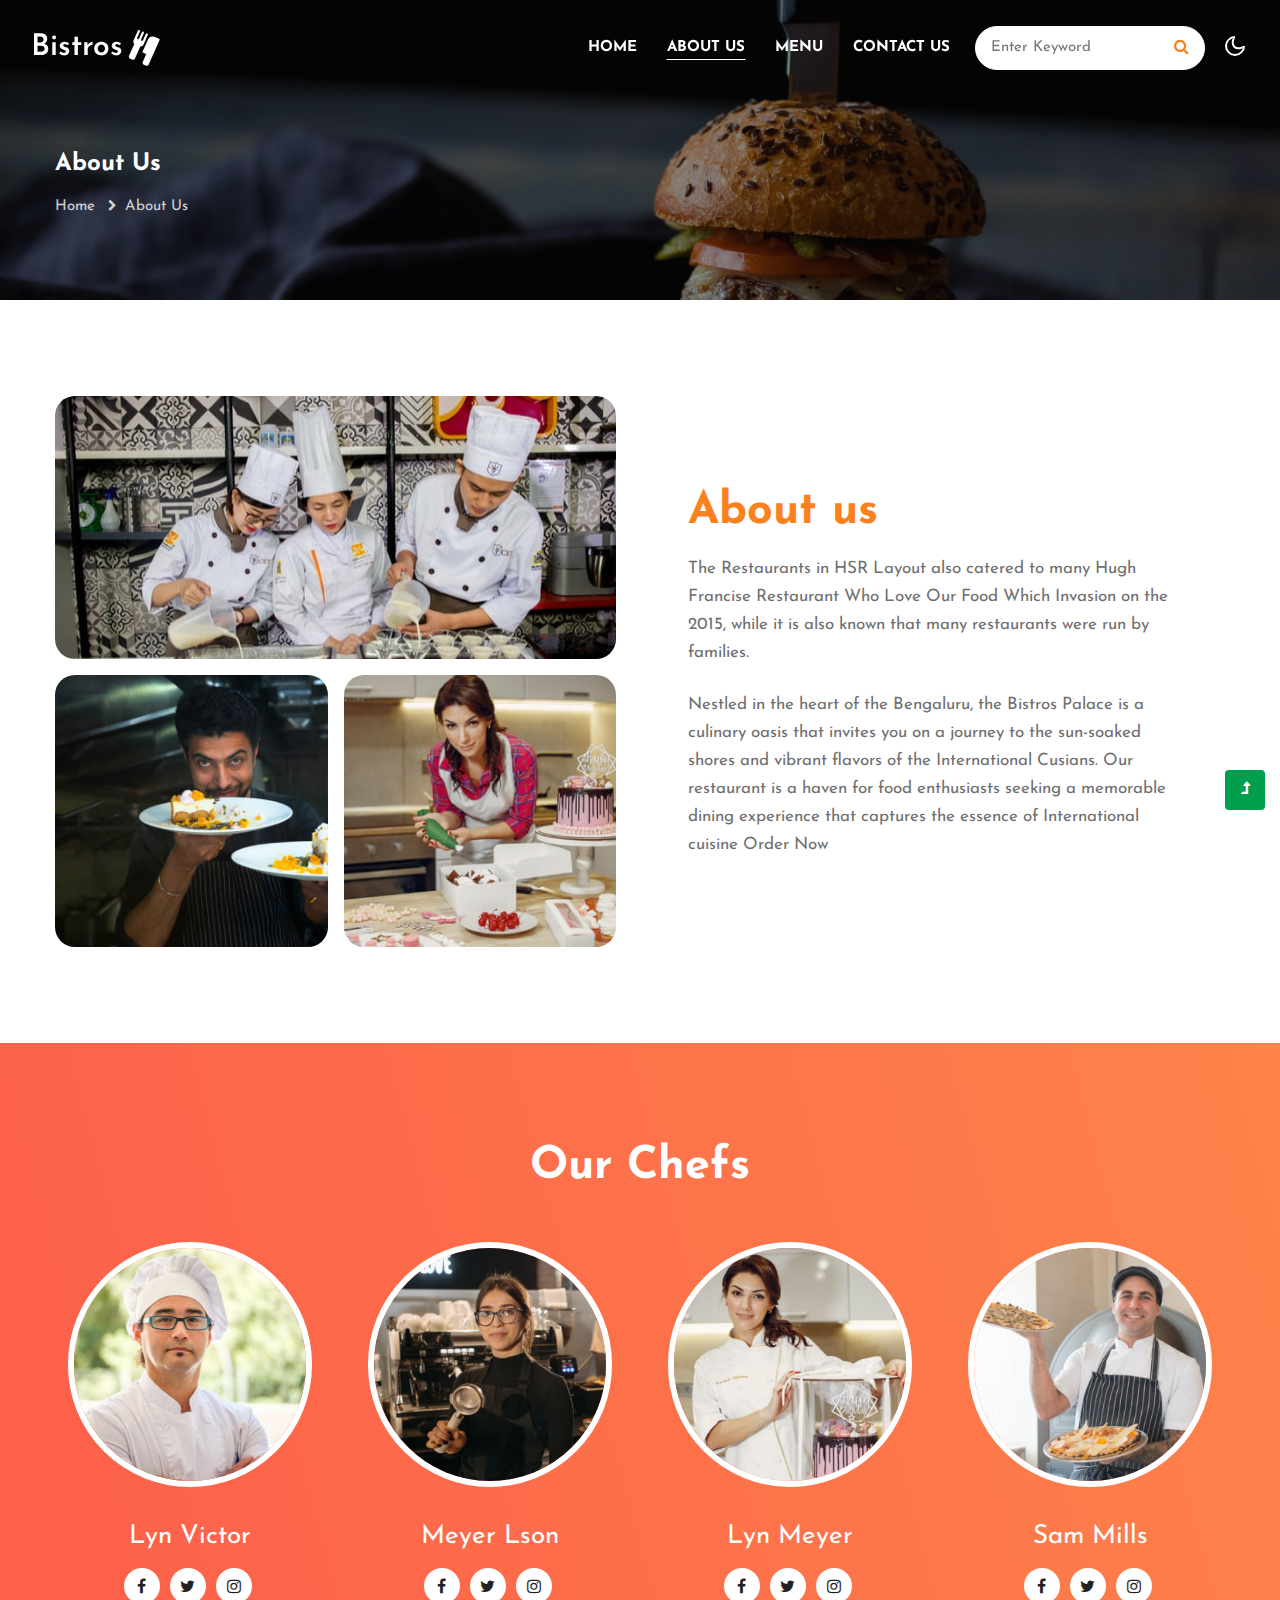
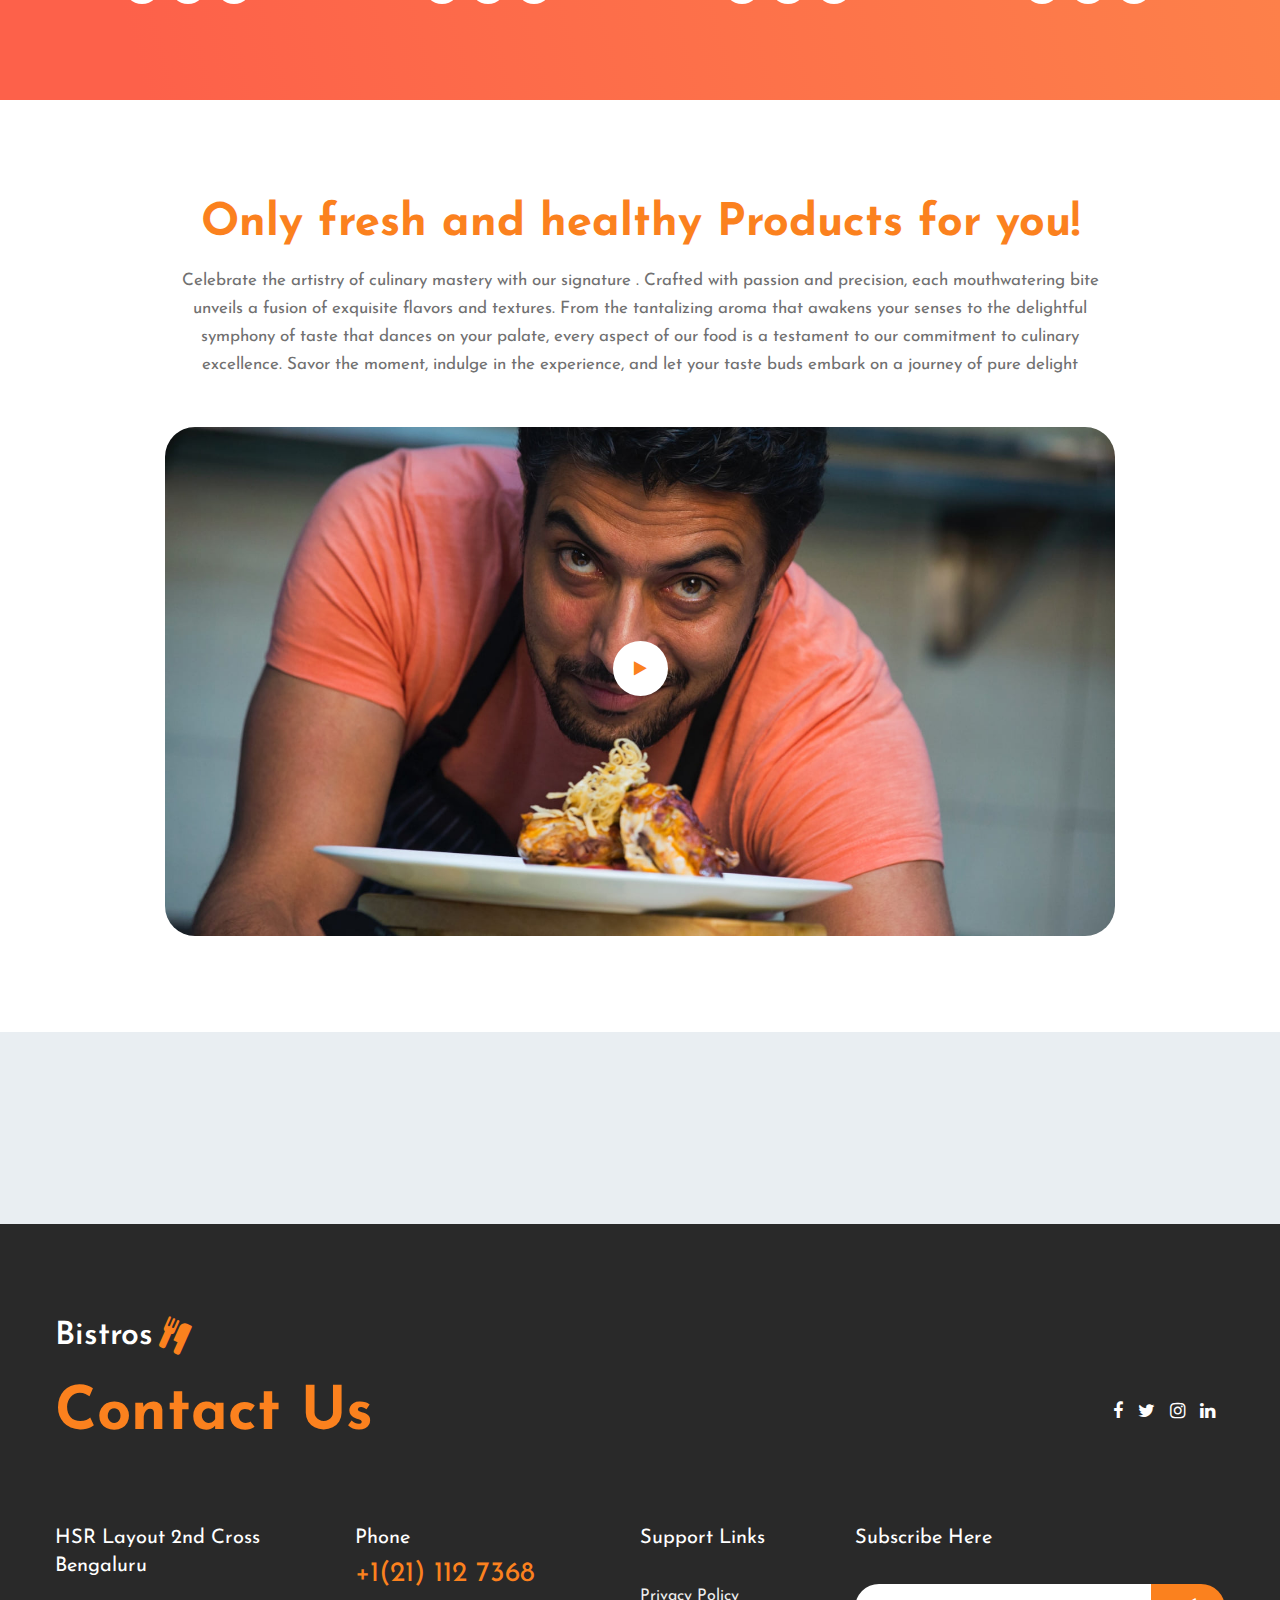
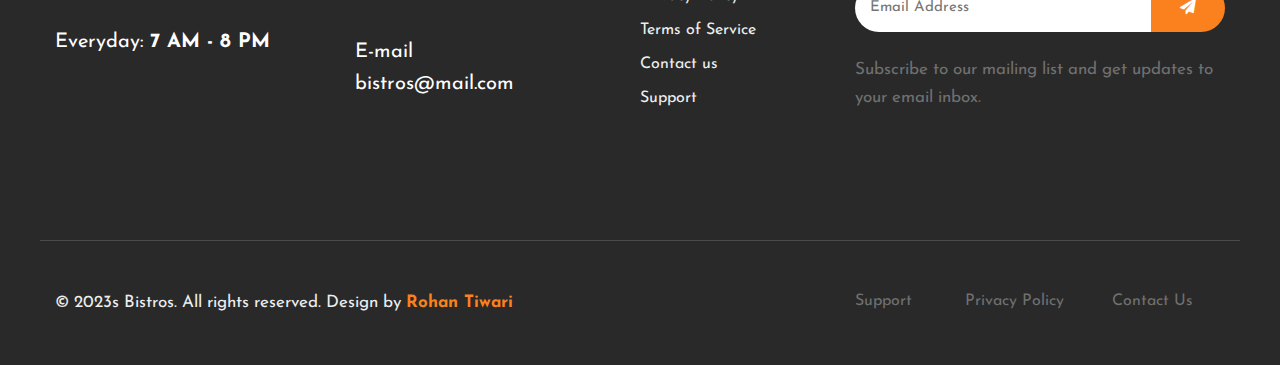
==== about.html @ a8b72a6a "USING HTML,CSS AND JS" ====
<!doctype html>
<html lang="en">

<head>
    <!-- Required meta tags -->
    <meta charset="utf-8">
    <meta name="viewport" content="width=device-width, initial-scale=1, shrink-to-fit=no">
    <title>Bistros Palace - Restaurants </title>
    <!-- google-fonts -->
    <link href="//fonts.googleapis.com/css2?family=Josefin+Sans:wght@100;200;300;400;500;600;700&display=swap"
        rel="stylesheet">
    <!-- //google-fonts -->
    <!-- Template CSS Style link -->
    <link rel="stylesheet" href="assets/css/style-starter.css">
</head>

<body>
    <!--header-->
    <header id="site-header" class="fixed-top">
        <div class="container-fluid">
            <nav class="navbar navbar-expand-lg stroke">
                <h1>
                    <a class="navbar-brand d-flex align-items-center" href="index.html">
                        Bistros <i class="fa fa-cutlery ml-2" aria-hidden="true"></i></a>
                </h1>
                <!-- if logo is image enable this   
    <a class="navbar-brand" href="#index.html">
        <img src="image-path" alt="Your logo" title="Your logo" style="height:35px;" />
    </a> -->
                <button class="navbar-toggler  collapsed bg-gradient" type="button" data-toggle="collapse"
                    data-target="#navbarTogglerDemo02" aria-controls="navbarTogglerDemo02" aria-expanded="false"
                    aria-label="Toggle navigation">
                    <span class="navbar-toggler-icon fa icon-expand fa-bars"></span>
                    <span class="navbar-toggler-icon fa icon-close fa-times"></span>
                </button>

                <div class="collapse navbar-collapse" id="navbarTogglerDemo02">
                    <ul class="navbar-nav ml-lg-auto">
                        <li class="nav-item">
                            <a class="nav-link" href="index.html">Home <span class="sr-only">(current)</span></a>
                        </li>
                        <li class="nav-item active">
                            <a class="nav-link" href="about.html">About Us</a>
                        </li>
                        <li class="nav-item">
                            <a class="nav-link" href="menu.html">Menu</a>
                        </li>
                        <li class="nav-item">
                            <a class="nav-link" href="contact.html">Contact Us</a>
                        </li>
                        <!-- search button -->
                        <div class="search-right">
                            <form action="#search" method="GET" class="search-box position-relative">
                                <div class="input-search">
                                    <input type="search" placeholder="Enter Keyword" name="search" required="required"
                                        autofocus="" class="search-popup">
                                </div>
                                <button type="submit" class="btn search-btn"><i class="fa fa-search"
                                        aria-hidden="true"></i></button>
                            </form>
                        </div>
                        <!-- //search button -->
                    </ul>
                </div>
                <!-- toggle switch for light and dark theme -->
                <div class="cont-ser-position">
                    <nav class="navigation">
                        <div class="theme-switch-wrapper">
                            <label class="theme-switch" for="checkbox">
                                <input type="checkbox" id="checkbox">
                                <div class="mode-container">
                                    <i class="gg-sun"></i>
                                    <i class="gg-moon"></i>
                                </div>
                            </label>
                        </div>
                    </nav>
                </div>
                <!-- //toggle switch for light and dark theme -->
            </nav>
        </div>
    </header>
    <!--//header-->

    <!-- inner banner -->
    <div class="inner-banner">
        <section class="w3l-breadcrumb">
            <div class="container">
                <h4 class="inner-text-title font-weight-bold text-white mb-sm-3 mb-2">About Us</h4>
                <ul class="breadcrumbs-custom-path">
                    <li><a href="index.html">Home</a></li>
                    <li class="active"><span class="fa fa-chevron-right mx-2" aria-hidden="true"></span>About Us</li>
                </ul>
            </div>
        </section>
    </div>
    <!-- //inner banner -->

    <!-- about section -->
    <section class="w3l-text-6 py-5" id="about">
        <div class="text-6-mian py-md-5 py-4">
            <div class="container">
                <div class="row top-cont-grid align-items-center">
                    <div class="col-lg-6 left-img pr-lg-4">
                        <img src="assets/images/about3.jpg" alt="" class="img-responsive img-fluid" />
                        <div class="row mt-3">
                            <div class="col-6 img-pad">
                                <img src="assets/images/about4.jpg" alt="" class="img-responsive img-fluid" />
                            </div>
                            <div class="col-6 img-pad-2">
                                <img src="assets/images/about5.jpg" alt="" class="img-responsive img-fluid" />
                            </div>
                        </div>
                    </div>
                    <div class="col-lg-6 text-6-info mb-lg-0 mb-4 pl-lg-5 pr-lg-5">
                        <h3 class="title-style mb-3">About us</h3>
                        <p>The Restaurants in HSR Layout also catered 
                            to many Hugh Francise Restaurant Who Love
                             Our Food Which Invasion on the 2015, 
                             while it is also known that many restaurants were run by families.</p>
                        <p class="mt-4">Nestled in the heart of the Bengaluru, the Bistros Palace is a culinary oasis that invites you on a journey to the sun-soaked shores and vibrant flavors of the International Cusians. Our restaurant is a haven for food enthusiasts seeking a memorable dining experience that captures the essence of International cuisine
                            Order Now
                            </p>
                    </div>
                </div>
            </div>
        </div>
    </section>
    <!-- //about section -->

    <!-- team section -->
    <section class="w3l-team-main" id="team">
        <div class="team py-5">
            <div class="container py-md-5 py-4">
                <h3 class="title-style text-white text-center">Our Chefs</h3>
                <div class="row team-row mt-md-5 mt-4">
                    <div class="col-lg-3 col-6 team-wrap">
                        <div class="team-member text-center">
                            <div class="team-img">
                                <img src="assets/images/team1.jpg" alt="" class="radius-image">
                            </div>
                            <a href="#url" class="team-title">Lyn Victor</a>
                            <div class="team-details text-center">
                                <div class="socials mt-20">
                                    <a href="#url">
                                        <span class="fa fa-facebook-f"></span>
                                    </a>
                                    <a href="#url">
                                        <span class="fa fa-twitter"></span>
                                    </a>
                                    <a href="#url">
                                        <span class="fa fa-instagram"></span>
                                    </a>
                                </div>
                            </div>
                        </div>
                    </div>
                    <!-- end team member -->
                    <div class="col-lg-3 col-6 team-wrap">
                        <div class="team-member text-center">
                            <div class="team-img">
                                <img src="assets/images/team2.jpg" alt="" class="radius-image">
                            </div>
                            <a href="#url" class="team-title">Meyer Lson</a>
                            <div class="team-details text-center">
                                <div class="socials mt-20">
                                    <a href="#url">
                                        <span class="fa fa-facebook-f"></span>
                                    </a>
                                    <a href="#url">
                                        <span class="fa fa-twitter"></span>
                                    </a>
                                    <a href="#url">
                                        <span class="fa fa-instagram"></span>
                                    </a>
                                </div>
                            </div>
                        </div>
                    </div>
                    <!-- end team member -->
                    <div class="col-lg-3 col-6 team-wrap mt-lg-0 mt-5">
                        <div class="team-member last text-center">
                            <div class="team-img">
                                <img src="assets/images/team3.jpg" alt="" class="radius-image">
                            </div>
                            <a href="#url" class="team-title">Lyn Meyer</a>
                            <div class="team-details text-center">
                                <div class="socials mt-20">
                                    <a href="#url">
                                        <span class="fa fa-facebook-f"></span>
                                    </a>
                                    <a href="#url">
                                        <span class="fa fa-twitter"></span>
                                    </a>
                                    <a href="#url">
                                        <span class="fa fa-instagram"></span>
                                    </a>
                                </div>
                            </div>
                        </div>
                    </div>
                    <!-- end team member -->
                    <div class="col-lg-3 col-6 team-wrap mt-lg-0 mt-5">
                        <div class="team-member last text-center">
                            <div class="team-img">
                                <img src="assets/images/team4.jpg" alt="" class="radius-image">
                            </div>
                            <a href="#url" class="team-title">Sam Mills</a>
                            <div class="team-details text-center">
                                <div class="socials mt-20">
                                    <a href="#url">
                                        <span class="fa fa-facebook-f"></span>
                                    </a>
                                    <a href="#url">
                                        <span class="fa fa-twitter"></span>
                                    </a>
                                    <a href="#url">
                                        <span class="fa fa-instagram"></span>
                                    </a>
                                </div>
                            </div>
                        </div>
                    </div>
                    <!-- end team member -->
                </div>
            </div>
        </div>
    </section>
    <!-- //team section -->

    <!-- video section -->
    <section class="w3l-index5" id="about">
        <div class="new-block py-5">
            <div class="container py-lg-5">
                <div class="middle-section text-center">
                    <div class="section-width">
                        <h3 class="title-style">Only fresh and healthy Products for you!</h3>
                        <p class="mt-3">Celebrate the artistry of culinary mastery with our signature 
                            . Crafted with passion and precision, 
                            each mouthwatering bite unveils a fusion of exquisite 
                            flavors and textures. From the tantalizing 
                            aroma that awakens your senses to the delightful 
                            symphony of taste that dances on your palate, 
                            every aspect of our food is a testament 
                            to our commitment to culinary excellence. 
                            Savor the moment, indulge in the experience, 
                            and let your taste buds embark on a journey of pure delight</p>
                    </div>
                    <div class="history-info mt-5">
                        <div class="position-relative">
                            <img src="assets/images/image3.jpg" class="img-fluid radius-image video-popup-image"
                                alt="video-popup">

                            <a href="#small-dialog"
                                class="popup-with-zoom-anim play-view text-center position-absolute">
                                <span class="video-play-icon">
                                    <span class="fa fa-play"></span>
                                </span>
                            </a>

                            <!-- dialog itself, mfp-hide class is required to make dialog hidden -->
                            <div id="small-dialog" class="zoom-anim-dialog mfp-hide">
                                <iframe src="https://player.vimeo.com/video/204689502" frameborder="0"
                                    allow="autoplay; fullscreen" allowfullscreen></iframe>
                            </div>
                        </div>
                    </div>

                    <!-- dialog itself, mfp-hide class is required to make dialog hidden -->
                    <div id="small-dialog" class="zoom-anim-dialog mfp-hide">
                        <iframe src="https://player.vimeo.com/video/101587706" frameborder="0"
                            allow="autoplay; fullscreen" allowfullscreen></iframe>
                    </div>
                </div>
            </div>
        </div>
    </section>
    <!-- //video section -->

    <!-- testimonials section -->
    <section class="w3l-clients w3l-agency-test" id="testimonials">
        <div class="midd-w3 py-5">
            <div class="container py-lg-5 py-md-3">
                <div id="owl-agency" class="owl-carousel owl-theme py-2 mb-4 text-center">
                    <div class="item">
                        <div class="testimonial-content">
                            <div class="testimonial">
                                <a class="comment-img" href="#url"><img src="assets/images/testi1.jpg"
                                        class="img-responsive" alt="placeholder image"></a>
                                <blockquote>
                                    <q>OMG! I cannot believe. It's Awesome</q>
                                </blockquote>
                                <p>My new site is so much faster and easier to work with than my old site. They are here
                                    to
                                    help the customers to get their success. Nemo sit eos, quod minus eius illo labore.
                                    Pellen tesque libero ut justo, ultrices in ligula.</p>
                                <div class="text-center mt-5">
                                    <div class="people-info align-self">
                                        <h3>Johnson william</h3>
                                    </div>
                                </div>
                            </div>
                        </div>
                    </div>
                    <div class="item">
                        <div class="testimonial-content">
                            <div class="testimonial">
                                <a class="comment-img" href="#url"><img src="assets/images/testi3.jpg"
                                        class="img-responsive" alt="placeholder image"></a>
                                <blockquote>
                                    <q>Simply the best. Better than all the rest.</q>
                                </blockquote>
                                <p>My new site is so much faster and easier to work with than my old site. They are here
                                    to
                                    help the customers to get their success. Nemo sit eos, quod minus eius illo labore.
                                    Pellen tesque libero ut justo, ultrices in ligula.</p>
                                <div class="text-center mt-5">
                                    <div class="people-info align-self">
                                        <h3>Alexander sakura</h3>
                                    </div>
                                </div>
                            </div>
                        </div>
                    </div>
                    <div class="item">
                        <div class="testimonial-content">
                            <div class="testimonial">
                                <a class="comment-img" href="#url"><img src="assets/images/testi2.jpg"
                                        class="img-responsive" alt="placeholder image"></a>
                                <blockquote>
                                    <q>OMG! I cannot believe. It's Awesome</q>
                                </blockquote>
                                <p>My new site is so much faster and easier to work with than my old site. They are here
                                    to
                                    help the customers to get their success. Nemo sit eos, quod minus eius illo labore.
                                    Pellen tesque libero ut justo, ultrices in ligula.</p>
                                <div class="text-center mt-5">
                                    <div class="people-info align-self">
                                        <h3>John wilson</h3>
                                    </div>
                                </div>
                            </div>
                        </div>
                    </div>
                    <div class="item">
                        <div class="testimonial-content">
                            <div class="testimonial">
                                <a class="comment-img" href="#url"><img src="assets/images/testi1.jpg"
                                        class="img-responsive" alt="placeholder image"></a>
                                <blockquote>
                                    <q>OMG! I cannot believe. It's Awesome</q>
                                </blockquote>
                                <p>My new site is so much faster and easier to work with than my old site. They are here
                                    to
                                    help the customers to get their success. Nemo sit eos, quod minus eius illo labore.
                                    Pellen tesque libero ut justo, ultrices in ligula.</p>
                                <div class="text-center mt-5">
                                    <div class="people-info align-self">
                                        <h3>Julia sakura</h3>
                                    </div>
                                </div>
                            </div>
                        </div>
                    </div>
                </div>
            </div>
        </div>
    </section>
    <!-- //testimonials section -->

    <!-- footer -->
    <footer class="w3l-footer-29-main">
        <div class="footer-29-w3l py-5">
            <div class="container pt-md-5 pt-4">
                <div class="w3l-footer-texthny-inf">
                    <h2>
                        <a class="d-flex align-items-center logo-2" href="index.html">
                            Bistros <i class="fa fa-cutlery ml-2" aria-hidden="true"></i></a>
                    </h2>
                    <div class="footer-list-cont d-flex align-items-center justify-content-between mt-md-5 mt-4 mb-5">
                        <h6 class="foot-sub-title">Contact Us</h6>

                        <div class="main-social-footer-29">
                            <a href="#facebook" class="facebook"><span class="fa fa-facebook"></span></a>
                            <a href="#twitter" class="twitter"><span class="fa fa-twitter"></span></a>
                            <a href="#instagram" class="instagram"><span class="fa fa-instagram"></span></a>
                            <a href="#linkedin" class="linkedin"><span class="fa fa-linkedin"></span></a>
                        </div>
                    </div>
                </div>
                <div class="row footer-top-29 mt-lg-5 mt-md-4 pt-md-5">
                    <div class="col-lg-3 col-sm-6">
                        <div class="address-grid">
                            <h5>HSR Layout 2nd Cross<br>Bengaluru</h5>
                            <h5 class="mt-sm-5 mt-4">Everyday: <span> 7 AM - 8 PM</span></h5>
                        </div>
                    </div>
                    <div class="col-lg-3 col-sm-6 mt-sm-0 mt-4">
                        <div class="address-grid">
                            <h5>Phone</h5>
                            <h5 class="phone-number-text mt-2"><a href="tel:+1(21) 234 4567">+1(21) 112 7368</a></h5>
                        </div>
                        <div class="address-grid mt-sm-5 mt-4">
                            <h5>E-mail</h5>
                            <h5 class="email-cont-text mt-1"> <a href="mailto:bistros@mail.com"
                                    class="mail">bistros@mail.com</a></h5>
                        </div>
                    </div>
                    <div class="col-lg-2 col-md-6 col-sm-5 footer-list-menu pl-lg-0 mt-lg-0 mt-sm-5 mt-4">
                        <div class="address-grid">
                            <h5 class="mb-4 pb-lg-2">Support Links</h5>
                            <ul>
                                <li><a href="#privacy">Privacy Policy</a></li>
                                <li><a href="#terms"> Terms of Service</a></li>
                                <li><a href="contact.html">Contact us</a></li>
                                <li><a href="#support"> Support</a></li>
                            </ul>
                        </div>
                    </div>
                    <div class="address-grid col-lg-4 col-md-6 col-sm-7 mt-lg-0 mt-sm-5 mt-4 w3l-footer-16-main">
                        <h5>Subscribe Here</h5>
                        <form action="#" class="subscribe d-flex mt-4 pt-lg-2 mb-4" method="post">
                            <input type="email" name="email" placeholder="Email Address" required="">
                            <button><span class="fa fa-paper-plane" aria-hidden="true"></span></button>
                        </form>
                        <p>Subscribe to our mailing list and get updates to your email inbox.</p>
                    </div>
                </div>
                <!-- copyright -->
                <div class="w3l-copyright mt-lg-5 mt-sm-4 pt-md-4 pt-3">
                    <div class="row bottom-copies pt-md-5 pt-4 mt-md-5 mt-4">
                        <p class="col-lg-8 copy-footer-29">© 2023s Bistros. All rights reserved. Design by <a
                                href="https://Rohan Tiwaris.com/" target="_blank">
                                Rohan Tiwari</a></p>

                        <div class="col-lg-4 footer-list-29 mt-lg-0 mt-md-4 mt-2">
                            <ul class="d-flex text-lg-right">
                                <li><a href="#support"> Support</a></li>
                                <li class="mx-lg-5 mx-md-4 mx-3"><a href="#privacy">Privacy Policy</a>
                                </li>
                                <li><a href="contact.html">Contact Us</a></li>
                            </ul>
                        </div>
                    </div>
                </div>
            </div>
        </div>
    </footer>
    <!-- //footer -->

    <!-- Js scripts -->
    <!-- move top -->
    <button onclick="topFunction()" id="movetop" title="Go to top">
        <span class="fa fa-level-up" aria-hidden="true"></span>
    </button>
    <script>
        // When the user scrolls down 20px from the top of the document, show the button
        window.onscroll = function () {
            scrollFunction()
        };

        function scrollFunction() {
            if (document.body.scrollTop > 20 || document.documentElement.scrollTop > 20) {
                document.getElementById("movetop").style.display = "block";
            } else {
                document.getElementById("movetop").style.display = "none";
            }
        }

        // When the user clicks on the button, scroll to the top of the document
        function topFunction() {
            document.body.scrollTop = 0;
            document.documentElement.scrollTop = 0;
        }
    </script>
    <!-- //move top -->

    <!-- common jquery plugin -->
    <script src="assets/js/jquery-3.3.1.min.js"></script>
    <!-- //common jquery plugin -->

    <!-- owlcarousel -->
    <script src="assets/js/owl.carousel.js"></script>
    <!-- script for tesimonials carousel slider -->
    <script>
        Rs(document).ready(function () {
            Rs("#owl-demo1").owlCarousel({
                loop: true,
                nav: false,
                margin: 50,
                responsiveClass: true,
                responsive: {
                    0: {
                        items: 1,
                        nav: false
                    },
                    736: {
                        items: 2,
                        nav: false
                    }
                }
            })
        })
    </script>
    <!-- //script for tesimonials carousel slider -->
    <!-- script for tesimonials agency carousel slider -->
    <script>
        Rs(document).ready(function () {
            Rs("#owl-agency").owlCarousel({
                loop: true,
                nav: false,
                margin: 50,
                responsiveClass: true,
                responsive: {
                    0: {
                        items: 1,
                        nav: false
                    },
                    736: {
                        items: 1,
                        nav: false
                    }
                }
            })
        })
    </script>
    <!-- //script for tesimonials agency carousel slider -->

    <!-- magnific popup -->
    <script src="assets/js/jquery.magnific-popup.min.js"></script>
    <script>
        Rs(document).ready(function () {
            Rs('.popup-with-zoom-anim').magnificPopup({
                type: 'inline',

                fixedContentPos: false,
                fixedBgPos: true,

                overflowY: 'auto',

                closeBtnInside: true,
                preloader: false,

                midClick: true,
                removalDelay: 300,
                mainClass: 'my-mfp-zoom-in'
            });

            Rs('.popup-with-move-anim').magnificPopup({
                type: 'inline',

                fixedContentPos: false,
                fixedBgPos: true,

                overflowY: 'auto',

                closeBtnInside: true,
                preloader: false,

                midClick: true,
                removalDelay: 300,
                mainClass: 'my-mfp-slide-bottom'
            });
        });
    </script>
    <!-- //magnific popup -->

    <!-- theme switch js (light and dark)-->
    <script src="assets/js/theme-change.js"></script>
    <script>
        function autoType(elementClass, typingSpeed) {
            var thhis = Rs(elementClass);
            thhis.css({
                "position": "relative",
                "display": "inline-block"
            });
            thhis.prepend('<div class="cursor" style="right: initial; left:0;"></div>');
            thhis = thhis.find(".text-js");
            var text = thhis.text().trim().split('');
            var amntOfChars = text.length;
            var newString = "";
            thhis.text("|");
            setTimeout(function () {
                thhis.css("opacity", 1);
                thhis.prev().removeAttr("style");
                thhis.text("");
                for (var i = 0; i < amntOfChars; i++) {
                    (function (i, char) {
                        setTimeout(function () {
                            newString += char;
                            thhis.text(newString);
                        }, i * typingSpeed);
                    })(i + 1, text[i]);
                }
            }, 1500);
        }

        Rs(document).ready(function () {
            // Now to start autoTyping just call the autoType function with the 
            // class of outer div
            // The second paramter is the speed between each letter is typed.   
            autoType(".type-js", 200);
        });
    </script>
    <!-- //theme switch js (light and dark)-->

    <!-- MENU-JS -->
    <script>
        Rs(window).on("scroll", function () {
            var scroll = Rs(window).scrollTop();

            if (scroll >= 80) {
                Rs("#site-header").addClass("nav-fixed");
            } else {
                Rs("#site-header").removeClass("nav-fixed");
            }
        });

        //Main navigation Active Class Add Remove
        Rs(".navbar-toggler").on("click", function () {
            Rs("header").toggleClass("active");
        });
        Rs(document).on("ready", function () {
            if (Rs(window).width() > 991) {
                Rs("header").removeClass("active");
            }
            Rs(window).on("resize", function () {
                if (Rs(window).width() > 991) {
                    Rs("header").removeClass("active");
                }
            });
        });
    </script>
    <!-- //MENU-JS -->

    <!-- disable body scroll which navbar is in active -->
    <script>
        Rs(function () {
            Rs('.navbar-toggler').click(function () {
                Rs('body').toggleClass('noscroll');
            })
        });
    </script>
    <!-- //disable body scroll which navbar is in active -->

    <!--bootstrap-->
    <script src="assets/js/bootstrap.min.js"></script>
    <!-- //bootstrap-->
    <!-- //Js scripts -->
</body>

</html>
---- assets/css/style-starter.css ----
@charset "UTF-8";
 */
:root {
  --blue: #007bff;
  --indigo: #6610f2;
  --purple: #6f42c1;
  --pink: #e83e8c;
  --red: #dc3545;
  --orange: #fd7e14;
  --yellow: #ffc107;
  --green: #28a745;
  --teal: #20c997;
  --cyan: #17a2b8;
  --white: #fff;
  --gray: #6c757d;
  --gray-dark: #343a40;
  --primary: #ff4c4c;
  --secondary: #e71d36;
  --success: #28a745;
  --info: #17a2b8;
  --warning: #ffc107;
  --danger: #dc3545;
  --light: #f8f9fa;
  --dark: #343a40;
  --breakpoint-xs: 0;
  --breakpoint-sm: 576px;
  --breakpoint-md: 768px;
  --breakpoint-lg: 992px;
  --breakpoint-xl: 1200px;
  --font-family-sans-serif: -apple-system, BlinkMacSystemFont, "Segoe UI", Roboto, "Helvetica Neue", Arial, "Noto Sans", sans-serif, "Apple Color Emoji", "Segoe UI Emoji", "Segoe UI Symbol", "Noto Color Emoji";
  --font-family-monospace: SFMono-Regular, Menlo, Monaco, Consolas, "Liberation Mono", "Courier New", monospace;
}

*,
*::before,
*::after {
  box-sizing: border-box;
}

html {
  font-family: sans-serif;
  line-height: 1.15;
  -webkit-text-size-adjust: 100%;
  -webkit-tap-highlight-color: rgba(0, 0, 0, 0);
}

article,
aside,
figcaption,
figure,
footer,
header,
hgroup,
main,
nav,
section {
  display: block;
}

body {
  margin: 0;
  font-family: -apple-system, BlinkMacSystemFont, "Segoe UI", Roboto, "Helvetica Neue", Arial, "Noto Sans", sans-serif, "Apple Color Emoji", "Segoe UI Emoji", "Segoe UI Symbol", "Noto Color Emoji";
  font-size: 1rem;
  font-weight: 400;
  line-height: 1.5;
  color: #212529;
  text-align: left;
  background-color: #fff;
}

[tabindex="-1"]:focus:not(:focus-visible) {
  outline: 0 !important;
}

hr {
  box-sizing: content-box;
  height: 0;
  overflow: visible;
}

h1,
h2,
h3,
h4,
h5,
h6 {
  margin-top: 0;
  margin-bottom: 0.5rem;
}

p {
  margin-top: 0;
  margin-bottom: 1rem;
}

abbr[title],
abbr[data-original-title] {
  text-decoration: underline;
  -webkit-text-decoration: underline dotted;
  text-decoration: underline dotted;
  cursor: help;
  border-bottom: 0;
  -webkit-text-decoration-skip-ink: none;
  text-decoration-skip-ink: none;
}

address {
  margin-bottom: 1rem;
  font-style: normal;
  line-height: inherit;
}

ol,
ul,
dl {
  margin-top: 0;
  margin-bottom: 1rem;
}

ol ol,
ul ul,
ol ul,
ul ol {
  margin-bottom: 0;
}

dt {
  font-weight: 600;
}

dd {
  margin-bottom: .5rem;
  margin-left: 0;
}

blockquote {
  margin: 0 0 1rem;
}

b,
strong {
  font-weight: bolder;
}

small {
  font-size: 80%;
}

sub,
sup {
  position: relative;
  font-size: 75%;
  line-height: 0;
  vertical-align: baseline;
}

sub {
  bottom: -.25em;
}

sup {
  top: -.5em;
}

a {
  color: var(--font-color);
  text-decoration: none;
  background-color: transparent;
}

a:hover {
  color: var(--primary-color);
  text-decoration: underline;
}

a,
a:hover,
button,
button:hover {
  text-decoration: none;
  transition: .5s all;
  -moz-transition: .5s all;
}

a:not([href]) {
  color: inherit;
  text-decoration: none;
}

a:not([href]):hover {
  color: inherit;
  text-decoration: none;
}

pre,
code,
kbd,
samp {
  font-family: SFMono-Regular, Menlo, Monaco, Consolas, "Liberation Mono", "Courier New", monospace;
  font-size: 1em;
}

pre {
  margin-top: 0;
  margin-bottom: 1rem;
  overflow: auto;
}

figure {
  margin: 0 0 1rem;
}

img {
  vertical-align: middle;
  border-style: none;
}

svg {
  overflow: hidden;
  vertical-align: middle;
}

table {
  border-collapse: collapse;
}

caption {
  padding-top: 0.75rem;
  padding-bottom: 0.75rem;
  color: #6c757d;
  text-align: left;
  caption-side: bottom;
}

th {
  text-align: inherit;
}

label {
  display: inline-block;
  margin-bottom: 0.5rem;
}

button {
  border-radius: 0;
}

button:focus {
  outline: 1px dotted;
  outline: 5px auto -webkit-focus-ring-color;
}

input,
button,
select,
optgroup,
textarea {
  margin: 0;
  font-family: inherit;
  font-size: inherit;
  line-height: inherit;
}

button,
input {
  overflow: visible;
}

button,
select {
  text-transform: none;
}

select {
  word-wrap: normal;
}

button,
[type="button"],
[type="reset"],
[type="submit"] {
  -webkit-appearance: button;
}

button:not(:disabled),
[type="button"]:not(:disabled),
[type="reset"]:not(:disabled),
[type="submit"]:not(:disabled) {
  cursor: pointer;
}

button::-moz-focus-inner,
[type="button"]::-moz-focus-inner,
[type="reset"]::-moz-focus-inner,
[type="submit"]::-moz-focus-inner {
  padding: 0;
  border-style: none;
}

input[type="radio"],
input[type="checkbox"] {
  box-sizing: border-box;
  padding: 0;
}

input[type="date"],
input[type="time"],
input[type="datetime-local"],
input[type="month"] {
  -webkit-appearance: listbox;
}

textarea {
  overflow: auto;
  resize: vertical;
}

fieldset {
  min-width: 0;
  padding: 0;
  margin: 0;
  border: 0;
}

legend {
  display: block;
  width: 100%;
  max-width: 100%;
  padding: 0;
  margin-bottom: .5rem;
  font-size: 1.5rem;
  line-height: inherit;
  color: inherit;
  white-space: normal;
}

@media (max-width: 1200px) {
  legend {
    font-size: calc(1.275rem + 0.3vw);
  }
}

progress {
  vertical-align: baseline;
}

[type="number"]::-webkit-inner-spin-button,
[type="number"]::-webkit-outer-spin-button {
  height: auto;
}

[type="search"] {
  outline-offset: -2px;
  -webkit-appearance: none;
}

[type="search"]::-webkit-search-decoration {
  -webkit-appearance: none;
}

::-webkit-file-upload-button {
  font: inherit;
  -webkit-appearance: button;
}

output {
  display: inline-block;
}

summary {
  display: list-item;
  cursor: pointer;
}

template {
  display: none;
}

[hidden] {
  display: none !important;
}

h1,
h2,
h3,
h4,
h5,
h6,
.h1,
.h2,
.h3,
.h4,
.h5,
.h6 {
  margin-bottom: 0.5rem;
  font-weight: 400;
  line-height: 28px;
}

h1,
.h1 {
  font-size: 2.5rem;
}

@media (max-width: 1200px) {

  h1,
  .h1 {
    font-size: calc(1.375rem + 1.5vw);
  }
}

h2,
.h2 {
  font-size: 2rem;
}

@media (max-width: 1200px) {

  h2,
  .h2 {
    font-size: calc(1.325rem + 0.9vw);
  }
}

h3,
.h3 {
  font-size: 1.75rem;
}

@media (max-width: 1200px) {

  h3,
  .h3 {
    font-size: calc(1.3rem + 0.6vw);
  }
}

h4,
.h4 {
  font-size: 1.5rem;
}

@media (max-width: 1200px) {

  h4,
  .h4 {
    font-size: calc(1.275rem + 0.3vw);
  }
}

h5,
.h5 {
  font-size: 1.25rem;
}

h6,
.h6 {
  font-size: 1rem;
}

.lead {
  font-size: 1.25rem;
  font-weight: 300;
}

.display-1 {
  font-size: 6rem;
  font-weight: 300;
  line-height: 1.2;
}

@media (max-width: 1200px) {
  .display-1 {
    font-size: calc(1.725rem + 5.7vw);
  }
}

.display-2 {
  font-size: 5.5rem;
  font-weight: 300;
  line-height: 1.2;
}

@media (max-width: 1200px) {
  .display-2 {
    font-size: calc(1.675rem + 5.1vw);
  }
}

.display-3 {
  font-size: 4.5rem;
  font-weight: 300;
  line-height: 1.2;
}

@media (max-width: 1200px) {
  .display-3 {
    font-size: calc(1.575rem + 3.9vw);
  }
}

.display-4 {
  font-size: 3.5rem;
  font-weight: 300;
  line-height: 1.2;
}

@media (max-width: 1200px) {
  .display-4 {
    font-size: calc(1.475rem + 2.7vw);
  }
}

hr {
  margin-top: 1rem;
  margin-bottom: 1rem;
  border: 0;
  border-top: 1px solid rgba(0, 0, 0, 0.1);
}

small,
.small {
  font-size: 80%;
  font-weight: 400;
}

mark,
.mark {
  padding: 0.2em;
  background-color: #fcf8e3;
}

.list-unstyled {
  padding-left: 0;
  list-style: none;
}

.list-inline {
  padding-left: 0;
  list-style: none;
}

.list-inline-item {
  display: inline-block;
}

.list-inline-item:not(:last-child) {
  margin-right: 0.5rem;
}

.initialism {
  font-size: 90%;
  text-transform: uppercase;
}

.blockquote {
  margin-bottom: 1rem;
  font-size: 1.25rem;
}

.blockquote-footer {
  display: block;
  font-size: 80%;
  color: #6c757d;
}

.blockquote-footer::before {
  content: "\2014\00A0";
}

.img-fluid {
  max-width: 100%;
  height: auto;
}

.img-thumbnail {
  padding: 0.25rem;
  background-color: #fff;
  border: 1px solid #dee2e6;
  border-radius: 0.25rem;
  max-width: 100%;
  height: auto;
}

.figure {
  display: inline-block;
}

.figure-img {
  margin-bottom: 0.5rem;
  line-height: 1;
}

.figure-caption {
  font-size: 90%;
  color: #6c757d;
}

code {
  font-size: 87.5%;
  color: #e83e8c;
  word-wrap: break-word;
}

a>code {
  color: inherit;
}

kbd {
  padding: 0.2rem 0.4rem;
  font-size: 87.5%;
  color: #fff;
  background-color: #212529;
  border-radius: 0.2rem;
}

kbd kbd {
  padding: 0;
  font-size: 100%;
  font-weight: 600;
}

pre {
  display: block;
  font-size: 87.5%;
  color: #212529;
}

pre code {
  font-size: inherit;
  color: inherit;
  word-break: normal;
}

.pre-scrollable {
  max-height: 340px;
  overflow-y: scroll;
}

.container {
  width: 100%;
  padding-right: 15px;
  padding-left: 15px;
  margin-right: auto;
  margin-left: auto;
}

@media (min-width: 576px) {
  .container {
    max-width: 540px;
  }
}

@media (min-width: 768px) {
  .container {
    max-width: 720px;
  }
}

@media (min-width: 992px) {
  .container {
    max-width: 960px;
  }
}

@media (min-width: 1200px) {
  .container {
    max-width: 1140px;
  }
}

.container-fluid,
.container-sm,
.container-md,
.container-lg,
.container-xl {
  width: 100%;
  padding-right: 15px;
  padding-left: 15px;
  margin-right: auto;
  margin-left: auto;
}

@media (min-width: 576px) {

  .container,
  .container-sm {
    max-width: 540px;
  }
}

@media (min-width: 768px) {

  .container,
  .container-sm,
  .container-md {
    max-width: 720px;
  }
}

@media (min-width: 992px) {

  .container,
  .container-sm,
  .container-md,
  .container-lg {
    max-width: 960px;
  }
}

@media (min-width: 1200px) {

  .container,
  .container-sm,
  .container-md,
  .container-lg,
  .container-xl {
    max-width: 1140px;
  }
}

.row {
  display: flex;
  flex-wrap: wrap;
  margin-right: -15px;
  margin-left: -15px;
}

.no-gutters {
  margin-right: 0;
  margin-left: 0;
}

.no-gutters>.col,
.no-gutters>[class*="col-"] {
  padding-right: 0;
  padding-left: 0;
}

.col-1,
.col-2,
.col-3,
.col-4,
.col-5,
.col-6,
.col-7,
.col-8,
.col-9,
.col-10,
.col-11,
.col-12,
.col,
.col-auto,
.col-sm-1,
.col-sm-2,
.col-sm-3,
.col-sm-4,
.col-sm-5,
.col-sm-6,
.col-sm-7,
.col-sm-8,
.col-sm-9,
.col-sm-10,
.col-sm-11,
.col-sm-12,
.col-sm,
.col-sm-auto,
.col-md-1,
.col-md-2,
.col-md-3,
.col-md-4,
.col-md-5,
.col-md-6,
.col-md-7,
.col-md-8,
.col-md-9,
.col-md-10,
.col-md-11,
.col-md-12,
.col-md,
.col-md-auto,
.col-lg-1,
.col-lg-2,
.col-lg-3,
.col-lg-4,
.col-lg-5,
.col-lg-6,
.col-lg-7,
.col-lg-8,
.col-lg-9,
.col-lg-10,
.col-lg-11,
.col-lg-12,
.col-lg,
.col-lg-auto,
.col-xl-1,
.col-xl-2,
.col-xl-3,
.col-xl-4,
.col-xl-5,
.col-xl-6,
.col-xl-7,
.col-xl-8,
.col-xl-9,
.col-xl-10,
.col-xl-11,
.col-xl-12,
.col-xl,
.col-xl-auto {
  position: relative;
  width: 100%;
  padding-right: 15px;
  padding-left: 15px;
}

.col {
  flex-basis: 0;
  flex-grow: 1;
  max-width: 100%;
}

.row-cols-1>* {
  flex: 0 0 100%;
  max-width: 100%;
}

.row-cols-2>* {
  flex: 0 0 50%;
  max-width: 50%;
}

.row-cols-3>* {
  flex: 0 0 33.33333%;
  max-width: 33.33333%;
}

.row-cols-4>* {
  flex: 0 0 25%;
  max-width: 25%;
}

.row-cols-5>* {
  flex: 0 0 20%;
  max-width: 20%;
}

.row-cols-6>* {
  flex: 0 0 16.66667%;
  max-width: 16.66667%;
}

.col-auto {
  flex: 0 0 auto;
  width: auto;
  max-width: 100%;
}

.col-1 {
  flex: 0 0 8.33333%;
  max-width: 8.33333%;
}

.col-2 {
  flex: 0 0 16.66667%;
  max-width: 16.66667%;
}

.col-3 {
  flex: 0 0 25%;
  max-width: 25%;
}

.col-4 {
  flex: 0 0 33.33333%;
  max-width: 33.33333%;
}

.col-5 {
  flex: 0 0 41.66667%;
  max-width: 41.66667%;
}

.col-6 {
  flex: 0 0 50%;
  max-width: 50%;
}

.col-7 {
  flex: 0 0 58.33333%;
  max-width: 58.33333%;
}

.col-8 {
  flex: 0 0 66.66667%;
  max-width: 66.66667%;
}

.col-9 {
  flex: 0 0 75%;
  max-width: 75%;
}

.col-10 {
  flex: 0 0 83.33333%;
  max-width: 83.33333%;
}

.col-11 {
  flex: 0 0 91.66667%;
  max-width: 91.66667%;
}

.col-12 {
  flex: 0 0 100%;
  max-width: 100%;
}

.order-first {
  order: -1;
}

.order-last {
  order: 13;
}

.order-0 {
  order: 0;
}

.order-1 {
  order: 1;
}

.order-2 {
  order: 2;
}

.order-3 {
  order: 3;
}

.order-4 {
  order: 4;
}

.order-5 {
  order: 5;
}

.order-6 {
  order: 6;
}

.order-7 {
  order: 7;
}

.order-8 {
  order: 8;
}

.order-9 {
  order: 9;
}

.order-10 {
  order: 10;
}

.order-11 {
  order: 11;
}

.order-12 {
  order: 12;
}

.offset-1 {
  margin-left: 8.33333%;
}

.offset-2 {
  margin-left: 16.66667%;
}

.offset-3 {
  margin-left: 25%;
}

.offset-4 {
  margin-left: 33.33333%;
}

.offset-5 {
  margin-left: 41.66667%;
}

.offset-6 {
  margin-left: 50%;
}

.offset-7 {
  margin-left: 58.33333%;
}

.offset-8 {
  margin-left: 66.66667%;
}

.offset-9 {
  margin-left: 75%;
}

.offset-10 {
  margin-left: 83.33333%;
}

.offset-11 {
  margin-left: 91.66667%;
}

@media (min-width: 576px) {
  .col-sm {
    flex-basis: 0;
    flex-grow: 1;
    max-width: 100%;
  }

  .row-cols-sm-1>* {
    flex: 0 0 100%;
    max-width: 100%;
  }

  .row-cols-sm-2>* {
    flex: 0 0 50%;
    max-width: 50%;
  }

  .row-cols-sm-3>* {
    flex: 0 0 33.33333%;
    max-width: 33.33333%;
  }

  .row-cols-sm-4>* {
    flex: 0 0 25%;
    max-width: 25%;
  }

  .row-cols-sm-5>* {
    flex: 0 0 20%;
    max-width: 20%;
  }

  .row-cols-sm-6>* {
    flex: 0 0 16.66667%;
    max-width: 16.66667%;
  }

  .col-sm-auto {
    flex: 0 0 auto;
    width: auto;
    max-width: 100%;
  }

  .col-sm-1 {
    flex: 0 0 8.33333%;
    max-width: 8.33333%;
  }

  .col-sm-2 {
    flex: 0 0 16.66667%;
    max-width: 16.66667%;
  }

  .col-sm-3 {
    flex: 0 0 25%;
    max-width: 25%;
  }

  .col-sm-4 {
    flex: 0 0 33.33333%;
    max-width: 33.33333%;
  }

  .col-sm-5 {
    flex: 0 0 41.66667%;
    max-width: 41.66667%;
  }

  .col-sm-6 {
    flex: 0 0 50%;
    max-width: 50%;
  }

  .col-sm-7 {
    flex: 0 0 58.33333%;
    max-width: 58.33333%;
  }

  .col-sm-8 {
    flex: 0 0 66.66667%;
    max-width: 66.66667%;
  }

  .col-sm-9 {
    flex: 0 0 75%;
    max-width: 75%;
  }

  .col-sm-10 {
    flex: 0 0 83.33333%;
    max-width: 83.33333%;
  }

  .col-sm-11 {
    flex: 0 0 91.66667%;
    max-width: 91.66667%;
  }

  .col-sm-12 {
    flex: 0 0 100%;
    max-width: 100%;
  }

  .order-sm-first {
    order: -1;
  }

  .order-sm-last {
    order: 13;
  }

  .order-sm-0 {
    order: 0;
  }

  .order-sm-1 {
    order: 1;
  }

  .order-sm-2 {
    order: 2;
  }

  .order-sm-3 {
    order: 3;
  }

  .order-sm-4 {
    order: 4;
  }

  .order-sm-5 {
    order: 5;
  }

  .order-sm-6 {
    order: 6;
  }

  .order-sm-7 {
    order: 7;
  }

  .order-sm-8 {
    order: 8;
  }

  .order-sm-9 {
    order: 9;
  }

  .order-sm-10 {
    order: 10;
  }

  .order-sm-11 {
    order: 11;
  }

  .order-sm-12 {
    order: 12;
  }

  .offset-sm-0 {
    margin-left: 0;
  }

  .offset-sm-1 {
    margin-left: 8.33333%;
  }

  .offset-sm-2 {
    margin-left: 16.66667%;
  }

  .offset-sm-3 {
    margin-left: 25%;
  }

  .offset-sm-4 {
    margin-left: 33.33333%;
  }

  .offset-sm-5 {
    margin-left: 41.66667%;
  }

  .offset-sm-6 {
    margin-left: 50%;
  }

  .offset-sm-7 {
    margin-left: 58.33333%;
  }

  .offset-sm-8 {
    margin-left: 66.66667%;
  }

  .offset-sm-9 {
    margin-left: 75%;
  }

  .offset-sm-10 {
    margin-left: 83.33333%;
  }

  .offset-sm-11 {
    margin-left: 91.66667%;
  }
}

@media (min-width: 768px) {
  .col-md {
    flex-basis: 0;
    flex-grow: 1;
    max-width: 100%;
  }

  .row-cols-md-1>* {
    flex: 0 0 100%;
    max-width: 100%;
  }

  .row-cols-md-2>* {
    flex: 0 0 50%;
    max-width: 50%;
  }

  .row-cols-md-3>* {
    flex: 0 0 33.33333%;
    max-width: 33.33333%;
  }

  .row-cols-md-4>* {
    flex: 0 0 25%;
    max-width: 25%;
  }

  .row-cols-md-5>* {
    flex: 0 0 20%;
    max-width: 20%;
  }

  .row-cols-md-6>* {
    flex: 0 0 16.66667%;
    max-width: 16.66667%;
  }

  .col-md-auto {
    flex: 0 0 auto;
    width: auto;
    max-width: 100%;
  }

  .col-md-1 {
    flex: 0 0 8.33333%;
    max-width: 8.33333%;
  }

  .col-md-2 {
    flex: 0 0 16.66667%;
    max-width: 16.66667%;
  }

  .col-md-3 {
    flex: 0 0 25%;
    max-width: 25%;
  }

  .col-md-4 {
    flex: 0 0 33.33333%;
    max-width: 33.33333%;
  }

  .col-md-5 {
    flex: 0 0 41.66667%;
    max-width: 41.66667%;
  }

  .col-md-6 {
    flex: 0 0 50%;
    max-width: 50%;
  }

  .col-md-7 {
    flex: 0 0 58.33333%;
    max-width: 58.33333%;
  }

  .col-md-8 {
    flex: 0 0 66.66667%;
    max-width: 66.66667%;
  }

  .col-md-9 {
    flex: 0 0 75%;
    max-width: 75%;
  }

  .col-md-10 {
    flex: 0 0 83.33333%;
    max-width: 83.33333%;
  }

  .col-md-11 {
    flex: 0 0 91.66667%;
    max-width: 91.66667%;
  }

  .col-md-12 {
    flex: 0 0 100%;
    max-width: 100%;
  }

  .order-md-first {
    order: -1;
  }

  .order-md-last {
    order: 13;
  }

  .order-md-0 {
    order: 0;
  }

  .order-md-1 {
    order: 1;
  }

  .order-md-2 {
    order: 2;
  }

  .order-md-3 {
    order: 3;
  }

  .order-md-4 {
    order: 4;
  }

  .order-md-5 {
    order: 5;
  }

  .order-md-6 {
    order: 6;
  }

  .order-md-7 {
    order: 7;
  }

  .order-md-8 {
    order: 8;
  }

  .order-md-9 {
    order: 9;
  }

  .order-md-10 {
    order: 10;
  }

  .order-md-11 {
    order: 11;
  }

  .order-md-12 {
    order: 12;
  }

  .offset-md-0 {
    margin-left: 0;
  }

  .offset-md-1 {
    margin-left: 8.33333%;
  }

  .offset-md-2 {
    margin-left: 16.66667%;
  }

  .offset-md-3 {
    margin-left: 25%;
  }

  .offset-md-4 {
    margin-left: 33.33333%;
  }

  .offset-md-5 {
    margin-left: 41.66667%;
  }

  .offset-md-6 {
    margin-left: 50%;
  }

  .offset-md-7 {
    margin-left: 58.33333%;
  }

  .offset-md-8 {
    margin-left: 66.66667%;
  }

  .offset-md-9 {
    margin-left: 75%;
  }

  .offset-md-10 {
    margin-left: 83.33333%;
  }

  .offset-md-11 {
    margin-left: 91.66667%;
  }
}

@media (min-width: 992px) {
  .col-lg {
    flex-basis: 0;
    flex-grow: 1;
    max-width: 100%;
  }

  .row-cols-lg-1>* {
    flex: 0 0 100%;
    max-width: 100%;
  }

  .row-cols-lg-2>* {
    flex: 0 0 50%;
    max-width: 50%;
  }

  .row-cols-lg-3>* {
    flex: 0 0 33.33333%;
    max-width: 33.33333%;
  }

  .row-cols-lg-4>* {
    flex: 0 0 25%;
    max-width: 25%;
  }

  .row-cols-lg-5>* {
    flex: 0 0 20%;
    max-width: 20%;
  }

  .row-cols-lg-6>* {
    flex: 0 0 16.66667%;
    max-width: 16.66667%;
  }

  .col-lg-auto {
    flex: 0 0 auto;
    width: auto;
    max-width: 100%;
  }

  .col-lg-1 {
    flex: 0 0 8.33333%;
    max-width: 8.33333%;
  }

  .col-lg-2 {
    flex: 0 0 16.66667%;
    max-width: 16.66667%;
  }

  .col-lg-3 {
    flex: 0 0 25%;
    max-width: 25%;
  }

  .col-lg-4 {
    flex: 0 0 33.33333%;
    max-width: 33.33333%;
  }

  .col-lg-5 {
    flex: 0 0 41.66667%;
    max-width: 41.66667%;
  }

  .col-lg-6 {
    flex: 0 0 50%;
    max-width: 50%;
  }

  .col-lg-7 {
    flex: 0 0 58.33333%;
    max-width: 58.33333%;
  }

  .col-lg-8 {
    flex: 0 0 66.66667%;
    max-width: 66.66667%;
  }

  .col-lg-9 {
    flex: 0 0 75%;
    max-width: 75%;
  }

  .col-lg-10 {
    flex: 0 0 83.33333%;
    max-width: 83.33333%;
  }

  .col-lg-11 {
    flex: 0 0 91.66667%;
    max-width: 91.66667%;
  }

  .col-lg-12 {
    flex: 0 0 100%;
    max-width: 100%;
  }

  .order-lg-first {
    order: -1;
  }

  .order-lg-last {
    order: 13;
  }

  .order-lg-0 {
    order: 0;
  }

  .order-lg-1 {
    order: 1;
  }

  .order-lg-2 {
    order: 2;
  }

  .order-lg-3 {
    order: 3;
  }

  .order-lg-4 {
    order: 4;
  }

  .order-lg-5 {
    order: 5;
  }

  .order-lg-6 {
    order: 6;
  }

  .order-lg-7 {
    order: 7;
  }

  .order-lg-8 {
    order: 8;
  }

  .order-lg-9 {
    order: 9;
  }

  .order-lg-10 {
    order: 10;
  }

  .order-lg-11 {
    order: 11;
  }

  .order-lg-12 {
    order: 12;
  }

  .offset-lg-0 {
    margin-left: 0;
  }

  .offset-lg-1 {
    margin-left: 8.33333%;
  }

  .offset-lg-2 {
    margin-left: 16.66667%;
  }

  .offset-lg-3 {
    margin-left: 25%;
  }

  .offset-lg-4 {
    margin-left: 33.33333%;
  }

  .offset-lg-5 {
    margin-left: 41.66667%;
  }

  .offset-lg-6 {
    margin-left: 50%;
  }

  .offset-lg-7 {
    margin-left: 58.33333%;
  }

  .offset-lg-8 {
    margin-left: 66.66667%;
  }

  .offset-lg-9 {
    margin-left: 75%;
  }

  .offset-lg-10 {
    margin-left: 83.33333%;
  }

  .offset-lg-11 {
    margin-left: 91.66667%;
  }
}

@media (min-width: 1200px) {
  .col-xl {
    flex-basis: 0;
    flex-grow: 1;
    max-width: 100%;
  }

  .row-cols-xl-1>* {
    flex: 0 0 100%;
    max-width: 100%;
  }

  .row-cols-xl-2>* {
    flex: 0 0 50%;
    max-width: 50%;
  }

  .row-cols-xl-3>* {
    flex: 0 0 33.33333%;
    max-width: 33.33333%;
  }

  .row-cols-xl-4>* {
    flex: 0 0 25%;
    max-width: 25%;
  }

  .row-cols-xl-5>* {
    flex: 0 0 20%;
    max-width: 20%;
  }

  .row-cols-xl-6>* {
    flex: 0 0 16.66667%;
    max-width: 16.66667%;
  }

  .col-xl-auto {
    flex: 0 0 auto;
    width: auto;
    max-width: 100%;
  }

  .col-xl-1 {
    flex: 0 0 8.33333%;
    max-width: 8.33333%;
  }

  .col-xl-2 {
    flex: 0 0 16.66667%;
    max-width: 16.66667%;
  }

  .col-xl-3 {
    flex: 0 0 25%;
    max-width: 25%;
  }

  .col-xl-4 {
    flex: 0 0 33.33333%;
    max-width: 33.33333%;
  }

  .col-xl-5 {
    flex: 0 0 41.66667%;
    max-width: 41.66667%;
  }

  .col-xl-6 {
    flex: 0 0 50%;
    max-width: 50%;
  }

  .col-xl-7 {
    flex: 0 0 58.33333%;
    max-width: 58.33333%;
  }

  .col-xl-8 {
    flex: 0 0 66.66667%;
    max-width: 66.66667%;
  }

  .col-xl-9 {
    flex: 0 0 75%;
    max-width: 75%;
  }

  .col-xl-10 {
    flex: 0 0 83.33333%;
    max-width: 83.33333%;
  }

  .col-xl-11 {
    flex: 0 0 91.66667%;
    max-width: 91.66667%;
  }

  .col-xl-12 {
    flex: 0 0 100%;
    max-width: 100%;
  }

  .order-xl-first {
    order: -1;
  }

  .order-xl-last {
    order: 13;
  }

  .order-xl-0 {
    order: 0;
  }

  .order-xl-1 {
    order: 1;
  }

  .order-xl-2 {
    order: 2;
  }

  .order-xl-3 {
    order: 3;
  }

  .order-xl-4 {
    order: 4;
  }

  .order-xl-5 {
    order: 5;
  }

  .order-xl-6 {
    order: 6;
  }

  .order-xl-7 {
    order: 7;
  }

  .order-xl-8 {
    order: 8;
  }

  .order-xl-9 {
    order: 9;
  }

  .order-xl-10 {
    order: 10;
  }

  .order-xl-11 {
    order: 11;
  }

  .order-xl-12 {
    order: 12;
  }

  .offset-xl-0 {
    margin-left: 0;
  }

  .offset-xl-1 {
    margin-left: 8.33333%;
  }

  .offset-xl-2 {
    margin-left: 16.66667%;
  }

  .offset-xl-3 {
    margin-left: 25%;
  }

  .offset-xl-4 {
    margin-left: 33.33333%;
  }

  .offset-xl-5 {
    margin-left: 41.66667%;
  }

  .offset-xl-6 {
    margin-left: 50%;
  }

  .offset-xl-7 {
    margin-left: 58.33333%;
  }

  .offset-xl-8 {
    margin-left: 66.66667%;
  }

  .offset-xl-9 {
    margin-left: 75%;
  }

  .offset-xl-10 {
    margin-left: 83.33333%;
  }

  .offset-xl-11 {
    margin-left: 91.66667%;
  }
}

.table {
  width: 100%;
  margin-bottom: 1rem;
  color: #212529;
}

.table th,
.table td {
  padding: 0.75rem;
  vertical-align: top;
  border-top: 1px solid #dee2e6;
}

.table thead th {
  vertical-align: bottom;
  border-bottom: 2px solid #dee2e6;
}

.table tbody+tbody {
  border-top: 2px solid #dee2e6;
}

.table-sm th,
.table-sm td {
  padding: 0.3rem;
}

.table-bordered {
  border: 1px solid #dee2e6;
}

.table-bordered th,
.table-bordered td {
  border: 1px solid #dee2e6;
}

.table-bordered thead th,
.table-bordered thead td {
  border-bottom-width: 2px;
}

.table-borderless th,
.table-borderless td,
.table-borderless thead th,
.table-borderless tbody+tbody {
  border: 0;
}

.table-striped tbody tr:nth-of-type(odd) {
  background-color: rgba(0, 0, 0, 0.05);
}

.table-hover tbody tr:hover {
  color: #212529;
  background-color: rgba(0, 0, 0, 0.075);
}

.table-primary,
.table-primary>th,
.table-primary>td {
  background-color: #c4f0df;
}

.table-primary th,
.table-primary td,
.table-primary thead th,
.table-primary tbody+tbody {
  border-color: #92e3c3;
}

.table-hover .table-primary:hover {
  background-color: #b0ebd4;
}

.table-hover .table-primary:hover>td,
.table-hover .table-primary:hover>th {
  background-color: #b0ebd4;
}

.table-secondary,
.table-secondary>th,
.table-secondary>td {
  background-color: #c8c7d3;
}

.table-secondary th,
.table-secondary td,
.table-secondary thead th,
.table-secondary tbody+tbody {
  border-color: #9996ae;
}

.table-hover .table-secondary:hover {
  background-color: #bab9c8;
}

.table-hover .table-secondary:hover>td,
.table-hover .table-secondary:hover>th {
  background-color: #bab9c8;
}

.table-success,
.table-success>th,
.table-success>td {
  background-color: #c3e6cb;
}

.table-success th,
.table-success td,
.table-success thead th,
.table-success tbody+tbody {
  border-color: #8fd19e;
}

.table-hover .table-success:hover {
  background-color: #b1dfbb;
}

.table-hover .table-success:hover>td,
.table-hover .table-success:hover>th {
  background-color: #b1dfbb;
}

.table-info,
.table-info>th,
.table-info>td {
  background-color: #bee5eb;
}

.table-info th,
.table-info td,
.table-info thead th,
.table-info tbody+tbody {
  border-color: #86cfda;
}

.table-hover .table-info:hover {
  background-color: #abdde5;
}

.table-hover .table-info:hover>td,
.table-hover .table-info:hover>th {
  background-color: #abdde5;
}

.table-warning,
.table-warning>th,
.table-warning>td {
  background-color: #ffeeba;
}

.table-warning th,
.table-warning td,
.table-warning thead th,
.table-warning tbody+tbody {
  border-color: #ffdf7e;
}

.table-hover .table-warning:hover {
  background-color: #ffe8a1;
}

.table-hover .table-warning:hover>td,
.table-hover .table-warning:hover>th {
  background-color: #ffe8a1;
}

.table-danger,
.table-danger>th,
.table-danger>td {
  background-color: #f5c6cb;
}

.table-danger th,
.table-danger td,
.table-danger thead th,
.table-danger tbody+tbody {
  border-color: #ed969e;
}

.table-hover .table-danger:hover {
  background-color: #f1b0b7;
}

.table-hover .table-danger:hover>td,
.table-hover .table-danger:hover>th {
  background-color: #f1b0b7;
}

.table-light,
.table-light>th,
.table-light>td {
  background-color: #fdfdfe;
}

.table-light th,
.table-light td,
.table-light thead th,
.table-light tbody+tbody {
  border-color: #fbfcfc;
}

.table-hover .table-light:hover {
  background-color: #ececf6;
}

.table-hover .table-light:hover>td,
.table-hover .table-light:hover>th {
  background-color: #ececf6;
}

.table-dark,
.table-dark>th,
.table-dark>td {
  background-color: #c6c8ca;
}

.table-dark th,
.table-dark td,
.table-dark thead th,
.table-dark tbody+tbody {
  border-color: #95999c;
}

.table-hover .table-dark:hover {
  background-color: #b9bbbe;
}

.table-hover .table-dark:hover>td,
.table-hover .table-dark:hover>th {
  background-color: #b9bbbe;
}

.table-active,
.table-active>th,
.table-active>td {
  background-color: rgba(0, 0, 0, 0.075);
}

.table-hover .table-active:hover {
  background-color: rgba(0, 0, 0, 0.075);
}

.table-hover .table-active:hover>td,
.table-hover .table-active:hover>th {
  background-color: rgba(0, 0, 0, 0.075);
}

.table .thead-dark th {
  color: #fff;
  background-color: #343a40;
  border-color: #454d55;
}

.table .thead-light th {
  color: #495057;
  background-color: #e9ecef;
  border-color: #dee2e6;
}

.table-dark {
  color: #fff;
  background-color: #343a40;
}

.table-dark th,
.table-dark td,
.table-dark thead th {
  border-color: #454d55;
}

.table-dark.table-bordered {
  border: 0;
}

.table-dark.table-striped tbody tr:nth-of-type(odd) {
  background-color: rgba(255, 255, 255, 0.05);
}

.table-dark.table-hover tbody tr:hover {
  color: #fff;
  background-color: rgba(255, 255, 255, 0.075);
}

@media (max-width: 575.98px) {
  .table-responsive-sm {
    display: block;
    width: 100%;
    overflow-x: auto;
    -webkit-overflow-scrolling: touch;
  }

  .table-responsive-sm>.table-bordered {
    border: 0;
  }
}

@media (max-width: 767.98px) {
  .table-responsive-md {
    display: block;
    width: 100%;
    overflow-x: auto;
    -webkit-overflow-scrolling: touch;
  }

  .table-responsive-md>.table-bordered {
    border: 0;
  }
}

@media (max-width: 991.98px) {
  .table-responsive-lg {
    display: block;
    width: 100%;
    overflow-x: auto;
    -webkit-overflow-scrolling: touch;
  }

  .table-responsive-lg>.table-bordered {
    border: 0;
  }
}

@media (max-width: 1199.98px) {
  .table-responsive-xl {
    display: block;
    width: 100%;
    overflow-x: auto;
    -webkit-overflow-scrolling: touch;
  }

  .table-responsive-xl>.table-bordered {
    border: 0;
  }
}

.table-responsive {
  display: block;
  width: 100%;
  overflow-x: auto;
  -webkit-overflow-scrolling: touch;
}

.table-responsive>.table-bordered {
  border: 0;
}

.form-control {
  display: block;
  width: 100%;
  height: calc(1.5em + 0.75rem + 2px);
  padding: 0.375rem 0.75rem;
  font-size: 1rem;
  font-weight: 400;
  line-height: 1.5;
  color: #495057;
  background-color: #fff;
  background-clip: padding-box;
  border: 1px solid #ced4da;
  border-radius: 0.25rem;
  transition: border-color 0.15s ease-in-out, box-shadow 0.15s ease-in-out;
}

@media (prefers-reduced-motion: reduce) {
  .form-control {
    transition: none;
  }
}

.form-control::-ms-expand {
  background-color: transparent;
  border: 0;
}

.form-control:-moz-focusring {
  color: transparent;
  text-shadow: 0 0 0 #495057;
}

.form-control:focus {
  color: #495057;
  background-color: #fff;
  border-color: #91e6c4;
  outline: 0;
  box-shadow: 0 0 0 0.2rem rgba(46, 202, 139, 0.25);
}

.form-control::-webkit-input-placeholder {
  color: #6c757d;
  opacity: 1;
}

.form-control::-moz-placeholder {
  color: #6c757d;
  opacity: 1;
}

.form-control:-ms-input-placeholder {
  color: #6c757d;
  opacity: 1;
}

.form-control::-ms-input-placeholder {
  color: #6c757d;
  opacity: 1;
}

.form-control::placeholder {
  color: #6c757d;
  opacity: 1;
}

.form-control:disabled,
.form-control[readonly] {
  background-color: #e9ecef;
  opacity: 1;
}

select.form-control:focus::-ms-value {
  color: #495057;
  background-color: #fff;
}

.form-control-file,
.form-control-range {
  display: block;
  width: 100%;
}

.col-form-label {
  padding-top: calc(0.375rem + 1px);
  padding-bottom: calc(0.375rem + 1px);
  margin-bottom: 0;
  font-size: inherit;
  line-height: 1.5;
}

.col-form-label-lg {
  padding-top: calc(0.5rem + 1px);
  padding-bottom: calc(0.5rem + 1px);
  font-size: 1.25rem;
  line-height: 1.5;
}

.col-form-label-sm {
  padding-top: calc(0.25rem + 1px);
  padding-bottom: calc(0.25rem + 1px);
  font-size: 0.875rem;
  line-height: 1.5;
}

.form-control-plaintext {
  display: block;
  width: 100%;
  padding: 0.375rem 0;
  margin-bottom: 0;
  font-size: 1rem;
  line-height: 1.5;
  color: #212529;
  background-color: transparent;
  border: solid transparent;
  border-width: 1px 0;
}

.form-control-plaintext.form-control-sm,
.form-control-plaintext.form-control-lg {
  padding-right: 0;
  padding-left: 0;
}

.form-control-sm {
  height: calc(1.5em + 0.5rem + 2px);
  padding: 0.25rem 0.5rem;
  font-size: 0.875rem;
  line-height: 1.5;
  border-radius: 0.2rem;
}

.form-control-lg {
  height: calc(1.5em + 1rem + 2px);
  padding: 0.5rem 1rem;
  font-size: 1.25rem;
  line-height: 1.5;
  border-radius: 0.3rem;
}

select.form-control[size],
select.form-control[multiple] {
  height: auto;
}

textarea.form-control {
  height: auto;
}

.form-group {
  margin-bottom: 1rem;
}

.form-text {
  display: block;
  margin-top: 0.25rem;
}

.form-row {
  display: flex;
  flex-wrap: wrap;
  margin-right: -5px;
  margin-left: -5px;
}

.form-row>.col,
.form-row>[class*="col-"] {
  padding-right: 5px;
  padding-left: 5px;
}

.form-check {
  position: relative;
  display: block;
  padding-left: 1.25rem;
}

.form-check-input {
  position: absolute;
  margin-top: 0.3rem;
  margin-left: -1.25rem;
}

.form-check-input[disabled]~.form-check-label,
.form-check-input:disabled~.form-check-label {
  color: #6c757d;
}

.form-check-label {
  margin-bottom: 0;
}

.form-check-inline {
  display: inline-flex;
  align-items: center;
  padding-left: 0;
  margin-right: 0.75rem;
}

.form-check-inline .form-check-input {
  position: static;
  margin-top: 0;
  margin-right: 0.3125rem;
  margin-left: 0;
}

.valid-feedback {
  display: none;
  width: 100%;
  margin-top: 0.25rem;
  font-size: 80%;
  color: #28a745;
}

.valid-tooltip {
  position: absolute;
  top: 100%;
  z-index: 5;
  display: none;
  max-width: 100%;
  padding: 0.25rem 0.5rem;
  margin-top: .1rem;
  font-size: 0.875rem;
  line-height: 1.5;
  color: #fff;
  background-color: rgba(40, 167, 69, 0.9);
  border-radius: 0.25rem;
}

.was-validated :valid~.valid-feedback,
.was-validated :valid~.valid-tooltip,
.is-valid~.valid-feedback,
.is-valid~.valid-tooltip {
  display: block;
}

.was-validated .form-control:valid,
.form-control.is-valid {
  border-color: #28a745;
  padding-right: calc(1.5em + 0.75rem);
  background-image: url("data:image/svg+xml,%3csvg xmlns='http://www.w3.org/2000/svg' width='8' height='8' viewBox='0 0 8 8'%3e%3cpath fill='%2328a745' d='M2.3 6.73L.6 4.53c-.4-1.04.46-1.4 1.1-.8l1.1 1.4 3.4-3.8c.6-.63 1.6-.27 1.2.7l-4 4.6c-.43.5-.8.4-1.1.1z'/%3e%3c/svg%3e");
  background-repeat: no-repeat;
  background-position: right calc(0.375em + 0.1875rem) center;
  background-size: calc(0.75em + 0.375rem) calc(0.75em + 0.375rem);
}

.was-validated .form-control:valid:focus,
.form-control.is-valid:focus {
  border-color: #28a745;
  box-shadow: 0 0 0 0.2rem rgba(40, 167, 69, 0.25);
}

.was-validated textarea.form-control:valid,
textarea.form-control.is-valid {
  padding-right: calc(1.5em + 0.75rem);
  background-position: top calc(0.375em + 0.1875rem) right calc(0.375em + 0.1875rem);
}

.was-validated .custom-select:valid,
.custom-select.is-valid {
  border-color: #28a745;
  padding-right: calc(0.75em + 2.3125rem);
  background: url("data:image/svg+xml,%3csvg xmlns='http://www.w3.org/2000/svg' width='4' height='5' viewBox='0 0 4 5'%3e%3cpath fill='%23343a40' d='M2 0L0 2h4zm0 5L0 3h4z'/%3e%3c/svg%3e") no-repeat right 0.75rem center/8px 10px, url("data:image/svg+xml,%3csvg xmlns='http://www.w3.org/2000/svg' width='8' height='8' viewBox='0 0 8 8'%3e%3cpath fill='%2328a745' d='M2.3 6.73L.6 4.53c-.4-1.04.46-1.4 1.1-.8l1.1 1.4 3.4-3.8c.6-.63 1.6-.27 1.2.7l-4 4.6c-.43.5-.8.4-1.1.1z'/%3e%3c/svg%3e") #fff no-repeat center right 1.75rem/calc(0.75em + 0.375rem) calc(0.75em + 0.375rem);
}

.was-validated .custom-select:valid:focus,
.custom-select.is-valid:focus {
  border-color: #28a745;
  box-shadow: 0 0 0 0.2rem rgba(40, 167, 69, 0.25);
}

.was-validated .form-check-input:valid~.form-check-label,
.form-check-input.is-valid~.form-check-label {
  color: #28a745;
}

.was-validated .form-check-input:valid~.valid-feedback,
.was-validated .form-check-input:valid~.valid-tooltip,
.form-check-input.is-valid~.valid-feedback,
.form-check-input.is-valid~.valid-tooltip {
  display: block;
}

.was-validated .custom-control-input:valid~.custom-control-label,
.custom-control-input.is-valid~.custom-control-label {
  color: #28a745;
}

.was-validated .custom-control-input:valid~.custom-control-label::before,
.custom-control-input.is-valid~.custom-control-label::before {
  border-color: #28a745;
}

.was-validated .custom-control-input:valid:checked~.custom-control-label::before,
.custom-control-input.is-valid:checked~.custom-control-label::before {
  border-color: #34ce57;
  background-color: #34ce57;
}

.was-validated .custom-control-input:valid:focus~.custom-control-label::before,
.custom-control-input.is-valid:focus~.custom-control-label::before {
  box-shadow: 0 0 0 0.2rem rgba(40, 167, 69, 0.25);
}

.was-validated .custom-control-input:valid:focus:not(:checked)~.custom-control-label::before,
.custom-control-input.is-valid:focus:not(:checked)~.custom-control-label::before {
  border-color: #28a745;
}

.was-validated .custom-file-input:valid~.custom-file-label,
.custom-file-input.is-valid~.custom-file-label {
  border-color: #28a745;
}

.was-validated .custom-file-input:valid:focus~.custom-file-label,
.custom-file-input.is-valid:focus~.custom-file-label {
  border-color: #28a745;
  box-shadow: 0 0 0 0.2rem rgba(40, 167, 69, 0.25);
}

.invalid-feedback {
  display: none;
  width: 100%;
  margin-top: 0.25rem;
  font-size: 80%;
  color: #dc3545;
}

.invalid-tooltip {
  position: absolute;
  top: 100%;
  z-index: 5;
  display: none;
  max-width: 100%;
  padding: 0.25rem 0.5rem;
  margin-top: .1rem;
  font-size: 0.875rem;
  line-height: 1.5;
  color: #fff;
  background-color: rgba(220, 53, 69, 0.9);
  border-radius: 0.25rem;
}

.was-validated :invalid~.invalid-feedback,
.was-validated :invalid~.invalid-tooltip,
.is-invalid~.invalid-feedback,
.is-invalid~.invalid-tooltip {
  display: block;
}

.was-validated .form-control:invalid,
.form-control.is-invalid {
  border-color: #dc3545;
  padding-right: calc(1.5em + 0.75rem);
  background-image: url("data:image/svg+xml,%3csvg xmlns='http://www.w3.org/2000/svg' width='12' height='12' fill='none' stroke='%23dc3545' viewBox='0 0 12 12'%3e%3ccircle cx='6' cy='6' r='4.5'/%3e%3cpath stroke-linejoin='round' d='M5.8 3.6h.4L6 6.5z'/%3e%3ccircle cx='6' cy='8.2' r='.6' fill='%23dc3545' stroke='none'/%3e%3c/svg%3e");
  background-repeat: no-repeat;
  background-position: right calc(0.375em + 0.1875rem) center;
  background-size: calc(0.75em + 0.375rem) calc(0.75em + 0.375rem);
}

.was-validated .form-control:invalid:focus,
.form-control.is-invalid:focus {
  border-color: #dc3545;
  box-shadow: 0 0 0 0.2rem rgba(220, 53, 69, 0.25);
}

.was-validated textarea.form-control:invalid,
textarea.form-control.is-invalid {
  padding-right: calc(1.5em + 0.75rem);
  background-position: top calc(0.375em + 0.1875rem) right calc(0.375em + 0.1875rem);
}

.was-validated .custom-select:invalid,
.custom-select.is-invalid {
  border-color: #dc3545;
  padding-right: calc(0.75em + 2.3125rem);
  background: url("data:image/svg+xml,%3csvg xmlns='http://www.w3.org/2000/svg' width='4' height='5' viewBox='0 0 4 5'%3e%3cpath fill='%23343a40' d='M2 0L0 2h4zm0 5L0 3h4z'/%3e%3c/svg%3e") no-repeat right 0.75rem center/8px 10px, url("data:image/svg+xml,%3csvg xmlns='http://www.w3.org/2000/svg' width='12' height='12' fill='none' stroke='%23dc3545' viewBox='0 0 12 12'%3e%3ccircle cx='6' cy='6' r='4.5'/%3e%3cpath stroke-linejoin='round' d='M5.8 3.6h.4L6 6.5z'/%3e%3ccircle cx='6' cy='8.2' r='.6' fill='%23dc3545' stroke='none'/%3e%3c/svg%3e") #fff no-repeat center right 1.75rem/calc(0.75em + 0.375rem) calc(0.75em + 0.375rem);
}

.was-validated .custom-select:invalid:focus,
.custom-select.is-invalid:focus {
  border-color: #dc3545;
  box-shadow: 0 0 0 0.2rem rgba(220, 53, 69, 0.25);
}

.was-validated .form-check-input:invalid~.form-check-label,
.form-check-input.is-invalid~.form-check-label {
  color: #dc3545;
}

.was-validated .form-check-input:invalid~.invalid-feedback,
.was-validated .form-check-input:invalid~.invalid-tooltip,
.form-check-input.is-invalid~.invalid-feedback,
.form-check-input.is-invalid~.invalid-tooltip {
  display: block;
}

.was-validated .custom-control-input:invalid~.custom-control-label,
.custom-control-input.is-invalid~.custom-control-label {
  color: #dc3545;
}

.was-validated .custom-control-input:invalid~.custom-control-label::before,
.custom-control-input.is-invalid~.custom-control-label::before {
  border-color: #dc3545;
}

.was-validated .custom-control-input:invalid:checked~.custom-control-label::before,
.custom-control-input.is-invalid:checked~.custom-control-label::before {
  border-color: #e4606d;
  background-color: #e4606d;
}

.was-validated .custom-control-input:invalid:focus~.custom-control-label::before,
.custom-control-input.is-invalid:focus~.custom-control-label::before {
  box-shadow: 0 0 0 0.2rem rgba(220, 53, 69, 0.25);
}

.was-validated .custom-control-input:invalid:focus:not(:checked)~.custom-control-label::before,
.custom-control-input.is-invalid:focus:not(:checked)~.custom-control-label::before {
  border-color: #dc3545;
}

.was-validated .custom-file-input:invalid~.custom-file-label,
.custom-file-input.is-invalid~.custom-file-label {
  border-color: #dc3545;
}

.was-validated .custom-file-input:invalid:focus~.custom-file-label,
.custom-file-input.is-invalid:focus~.custom-file-label {
  border-color: #dc3545;
  box-shadow: 0 0 0 0.2rem rgba(220, 53, 69, 0.25);
}

.form-inline {
  display: flex;
  flex-flow: row wrap;
  align-items: center;
}

.form-inline .form-check {
  width: 100%;
}

@media (min-width: 576px) {
  .form-inline label {
    display: flex;
    align-items: center;
    justify-content: center;
    margin-bottom: 0;
  }

  .form-inline .form-group {
    display: flex;
    flex: 0 0 auto;
    flex-flow: row wrap;
    align-items: center;
    margin-bottom: 0;
  }

  .form-inline .form-control {
    display: inline-block;
    width: auto;
    vertical-align: middle;
  }

  .form-inline .form-control-plaintext {
    display: inline-block;
  }

  .form-inline .input-group,
  .form-inline .custom-select {
    width: auto;
  }

  .form-inline .form-check {
    display: flex;
    align-items: center;
    justify-content: center;
    width: auto;
    padding-left: 0;
  }

  .form-inline .form-check-input {
    position: relative;
    flex-shrink: 0;
    margin-top: 0;
    margin-right: 0.25rem;
    margin-left: 0;
  }

  .form-inline .custom-control {
    align-items: center;
    justify-content: center;
  }

  .form-inline .custom-control-label {
    margin-bottom: 0;
  }
}

.btn {
  display: inline-block;
  font-weight: 400;
  color: #212529;
  text-align: center;
  vertical-align: middle;
  cursor: pointer;
  -webkit-user-select: none;
  -moz-user-select: none;
  -ms-user-select: none;
  user-select: none;
  background-color: transparent;
  border: 1px solid transparent;
  padding: 0.375rem 0.75rem;
  font-size: 1rem;
  line-height: 1.5;
  border-radius: 0.25rem;
  transition: color 0.15s ease-in-out, background-color 0.15s ease-in-out, border-color 0.15s ease-in-out, box-shadow 0.15s ease-in-out;
}

@media (prefers-reduced-motion: reduce) {
  .btn {
    transition: none;
  }
}

.btn:hover {
  color: #212529;
  text-decoration: none;
}

.btn:focus,
.btn.focus {
  outline: 0;
  box-shadow: 0 0 0 0.2rem rgba(46, 202, 139, 0.25);
}

.btn.disabled,
.btn:disabled {
  opacity: 0.65;
}

a.btn.disabled,
fieldset:disabled a.btn {
  pointer-events: none;
}

.btn-primary {
  color: #fff;
  background-color: #ff4c4c;
  border: none;
}

.btn-primary:hover {
  color: #fff;
  background-color: #956fef;
  box-shadow: none;
}

.btn-primary:focus,
.btn-primary.focus {
  color: #fff;
  background-color: #956fef;
  border-color: #956fef;
  box-shadow: 0 0 0 0.2rem rgb(102 16 242 / 35%);
}

.btn-primary.disabled,
.btn-primary:disabled {
  color: #fff;
  background-color: #ff4c4c;
  border-color: #ff4c4c;
}

.btn-primary:not(:disabled):not(.disabled):active,
.btn-primary:not(:disabled):not(.disabled).active,
.show>.btn-primary.dropdown-toggle {
  color: #fff;
  background-color: #956fef;
  border-color: #956fef;
}

.btn-primary:not(:disabled):not(.disabled):active:focus,
.btn-primary:not(:disabled):not(.disabled).active:focus,
.show>.btn-primary.dropdown-toggle:focus {
  box-shadow: 0 0 0 0.2rem rgb(117 202 194 / 58%);
}

.btn-secondary {
  color: #fff;
  background-color: #e71d36;
  border-color: #e71d36;
}

.btn-secondary:hover {
  color: #fff;
  background-color: #2c294a;
  border-color: #272442;
}

.btn-secondary:focus,
.btn-secondary.focus {
  color: #fff;
  background-color: #2c294a;
  border-color: #272442;
  box-shadow: 0 0 0 0.2rem rgba(88, 84, 122, 0.5);
}

.btn-secondary.disabled,
.btn-secondary:disabled {
  color: #fff;
  background-color: #e71d36;
  border-color: #e71d36;
}

.btn-secondary:not(:disabled):not(.disabled):active,
.btn-secondary:not(:disabled):not(.disabled).active,
.show>.btn-secondary.dropdown-toggle {
  color: #fff;
  background-color: #272442;
  border-color: #22203a;
}

.btn-secondary:not(:disabled):not(.disabled):active:focus,
.btn-secondary:not(:disabled):not(.disabled).active:focus,
.show>.btn-secondary.dropdown-toggle:focus {
  box-shadow: 0 0 0 0.2rem rgba(88, 84, 122, 0.5);
}

.btn-success {
  color: #fff;
  background-color: #28a745;
  border-color: #28a745;
}

.btn-success:hover {
  color: #fff;
  background-color: #218838;
  border-color: #1e7e34;
}

.btn-success:focus,
.btn-success.focus {
  color: #fff;
  background-color: #218838;
  border-color: #1e7e34;
  box-shadow: 0 0 0 0.2rem rgba(72, 180, 97, 0.5);
}

.btn-success.disabled,
.btn-success:disabled {
  color: #fff;
  background-color: #28a745;
  border-color: #28a745;
}

.btn-success:not(:disabled):not(.disabled):active,
.btn-success:not(:disabled):not(.disabled).active,
.show>.btn-success.dropdown-toggle {
  color: #fff;
  background-color: #1e7e34;
  border-color: #1c7430;
}

.btn-success:not(:disabled):not(.disabled):active:focus,
.btn-success:not(:disabled):not(.disabled).active:focus,
.show>.btn-success.dropdown-toggle:focus {
  box-shadow: 0 0 0 0.2rem rgba(72, 180, 97, 0.5);
}

.btn-info {
  color: #fff;
  background-color: #17a2b8;
  border-color: #17a2b8;
}

.btn-info:hover {
  color: #fff;
  background-color: #138496;
  border-color: #117a8b;
}

.btn-info:focus,
.btn-info.focus {
  color: #fff;
  background-color: #138496;
  border-color: #117a8b;
  box-shadow: 0 0 0 0.2rem rgb(102 16 242 / 35%);
}

.btn-info.disabled,
.btn-info:disabled {
  color: #fff;
  background-color: #17a2b8;
  border-color: #17a2b8;
}

.btn-info:not(:disabled):not(.disabled):active,
.btn-info:not(:disabled):not(.disabled).active,
.show>.btn-info.dropdown-toggle {
  color: #fff;
  background-color: #117a8b;
  border-color: #10707f;
}

.btn-info:not(:disabled):not(.disabled):active:focus,
.btn-info:not(:disabled):not(.disabled).active:focus,
.show>.btn-info.dropdown-toggle:focus {
  box-shadow: 0 0 0 0.2rem rgba(58, 176, 195, 0.5);
}

.btn-warning {
  color: #212529;
  background-color: #ffc107;
  border-color: #ffc107;
}

.btn-warning:hover {
  color: #212529;
  background-color: #e0a800;
  border-color: #d39e00;
}

.btn-warning:focus,
.btn-warning.focus {
  color: #212529;
  background-color: #e0a800;
  border-color: #d39e00;
  box-shadow: 0 0 0 0.2rem rgba(222, 170, 12, 0.5);
}

.btn-warning.disabled,
.btn-warning:disabled {
  color: #212529;
  background-color: #ffc107;
  border-color: #ffc107;
}

.btn-warning:not(:disabled):not(.disabled):active,
.btn-warning:not(:disabled):not(.disabled).active,
.show>.btn-warning.dropdown-toggle {
  color: #212529;
  background-color: #d39e00;
  border-color: #c69500;
}

.btn-warning:not(:disabled):not(.disabled):active:focus,
.btn-warning:not(:disabled):not(.disabled).active:focus,
.show>.btn-warning.dropdown-toggle:focus {
  box-shadow: 0 0 0 0.2rem rgba(222, 170, 12, 0.5);
}

.btn-danger {
  color: #fff;
  background-color: #dc3545;
  border-color: #dc3545;
}

.btn-danger:hover {
  color: #fff;
  background-color: #c82333;
  border-color: #bd2130;
}

.btn-danger:focus,
.btn-danger.focus {
  color: #fff;
  background-color: #c82333;
  border-color: #bd2130;
  box-shadow: 0 0 0 0.2rem rgba(225, 83, 97, 0.5);
}

.btn-danger.disabled,
.btn-danger:disabled {
  color: #fff;
  background-color: #dc3545;
  border-color: #dc3545;
}

.btn-danger:not(:disabled):not(.disabled):active,
.btn-danger:not(:disabled):not(.disabled).active,
.show>.btn-danger.dropdown-toggle {
  color: #fff;
  background-color: #bd2130;
  border-color: #b21f2d;
}

.btn-danger:not(:disabled):not(.disabled):active:focus,
.btn-danger:not(:disabled):not(.disabled).active:focus,
.show>.btn-danger.dropdown-toggle:focus {
  box-shadow: 0 0 0 0.2rem rgba(225, 83, 97, 0.5);
}

.btn-light {
  color: #212529;
  background-color: #f8f9fa;
  border-color: #f8f9fa;
}

.btn-light:hover {
  color: #212529;
  background-color: #e2e6ea;
  border-color: #dae0e5;
}

.btn-light:focus,
.btn-light.focus {
  color: #212529;
  background-color: #e2e6ea;
  border-color: #dae0e5;
  box-shadow: 0 0 0 0.2rem rgba(216, 217, 219, 0.5);
}

.btn-light.disabled,
.btn-light:disabled {
  color: #212529;
  background-color: #f8f9fa;
  border-color: #f8f9fa;
}

.btn-light:not(:disabled):not(.disabled):active,
.btn-light:not(:disabled):not(.disabled).active,
.show>.btn-light.dropdown-toggle {
  color: #212529;
  background-color: #dae0e5;
  border-color: #d3d9df;
}

.btn-light:not(:disabled):not(.disabled):active:focus,
.btn-light:not(:disabled):not(.disabled).active:focus,
.show>.btn-light.dropdown-toggle:focus {
  box-shadow: 0 0 0 0.2rem rgba(216, 217, 219, 0.5);
}

.btn-dark {
  color: #fff;
  background-color: #343a40;
  border-color: #343a40;
}

.btn-dark:hover {
  color: #fff;
  background-color: #23272b;
  border-color: #1d2124;
}

.btn-dark:focus,
.btn-dark.focus {
  color: #fff;
  background-color: #23272b;
  border-color: #1d2124;
  box-shadow: 0 0 0 0.2rem rgba(82, 88, 93, 0.5);
}

.btn-dark.disabled,
.btn-dark:disabled {
  color: #fff;
  background-color: #343a40;
  border-color: #343a40;
}

.btn-dark:not(:disabled):not(.disabled):active,
.btn-dark:not(:disabled):not(.disabled).active,
.show>.btn-dark.dropdown-toggle {
  color: #fff;
  background-color: #1d2124;
  border-color: #171a1d;
}

.btn-dark:not(:disabled):not(.disabled):active:focus,
.btn-dark:not(:disabled):not(.disabled).active:focus,
.show>.btn-dark.dropdown-toggle:focus {
  box-shadow: 0 0 0 0.2rem rgba(82, 88, 93, 0.5);
}

.btn-outline-primary {
  color: #ff4c4c;
  border-color: #ff4c4c;
}

.btn-outline-primary:hover {
  color: #fff;
  background-color: #ff4c4c;
  border-color: #ff4c4c;
}

.btn-outline-primary:focus,
.btn-outline-primary.focus {
  box-shadow: 0 0 0 0.2rem rgba(46, 202, 139, 0.5);
}

.btn-outline-primary.disabled,
.btn-outline-primary:disabled {
  color: #ff4c4c;
  background-color: transparent;
}

.btn-outline-primary:not(:disabled):not(.disabled):active,
.btn-outline-primary:not(:disabled):not(.disabled).active,
.show>.btn-outline-primary.dropdown-toggle {
  color: #fff;
  background-color: #ff4c4c;
  border-color: #ff4c4c;
}

.btn-outline-primary:not(:disabled):not(.disabled):active:focus,
.btn-outline-primary:not(:disabled):not(.disabled).active:focus,
.show>.btn-outline-primary.dropdown-toggle:focus {
  box-shadow: 0 0 0 0.2rem rgba(46, 202, 139, 0.5);
}

.btn-outline-secondary {
  color: #e71d36;
  border-color: #e71d36;
}

.btn-outline-secondary:hover {
  color: #fff;
  background-color: #e71d36;
  border-color: #e71d36;
}

.btn-outline-secondary:focus,
.btn-outline-secondary.focus {
  box-shadow: 0 0 0 0.2rem rgba(59, 54, 99, 0.5);
}

.btn-outline-secondary.disabled,
.btn-outline-secondary:disabled {
  color: #e71d36;
  background-color: transparent;
}

.btn-outline-secondary:not(:disabled):not(.disabled):active,
.btn-outline-secondary:not(:disabled):not(.disabled).active,
.show>.btn-outline-secondary.dropdown-toggle {
  color: #fff;
  background-color: #e71d36;
  border-color: #e71d36;
}

.btn-outline-secondary:not(:disabled):not(.disabled):active:focus,
.btn-outline-secondary:not(:disabled):not(.disabled).active:focus,
.show>.btn-outline-secondary.dropdown-toggle:focus {
  box-shadow: 0 0 0 0.2rem rgba(59, 54, 99, 0.5);
}

.btn-outline-success {
  color: #28a745;
  border-color: #28a745;
}

.btn-outline-success:hover {
  color: #fff;
  background-color: #28a745;
  border-color: #28a745;
}

.btn-outline-success:focus,
.btn-outline-success.focus {
  box-shadow: 0 0 0 0.2rem rgba(40, 167, 69, 0.5);
}

.btn-outline-success.disabled,
.btn-outline-success:disabled {
  color: #28a745;
  background-color: transparent;
}

.btn-outline-success:not(:disabled):not(.disabled):active,
.btn-outline-success:not(:disabled):not(.disabled).active,
.show>.btn-outline-success.dropdown-toggle {
  color: #fff;
  background-color: #28a745;
  border-color: #28a745;
}

.btn-outline-success:not(:disabled):not(.disabled):active:focus,
.btn-outline-success:not(:disabled):not(.disabled).active:focus,
.show>.btn-outline-success.dropdown-toggle:focus {
  box-shadow: 0 0 0 0.2rem rgba(40, 167, 69, 0.5);
}

.btn-outline-info {
  color: #17a2b8;
  border-color: #17a2b8;
}

.btn-outline-info:hover {
  color: #fff;
  background-color: #17a2b8;
  border-color: #17a2b8;
}

.btn-outline-info:focus,
.btn-outline-info.focus {
  box-shadow: 0 0 0 0.2rem rgba(23, 162, 184, 0.5);
}

.btn-outline-info.disabled,
.btn-outline-info:disabled {
  color: #17a2b8;
  background-color: transparent;
}

.btn-outline-info:not(:disabled):not(.disabled):active,
.btn-outline-info:not(:disabled):not(.disabled).active,
.show>.btn-outline-info.dropdown-toggle {
  color: #fff;
  background-color: #17a2b8;
  border-color: #17a2b8;
}

.btn-outline-info:not(:disabled):not(.disabled):active:focus,
.btn-outline-info:not(:disabled):not(.disabled).active:focus,
.show>.btn-outline-info.dropdown-toggle:focus {
  box-shadow: 0 0 0 0.2rem rgba(23, 162, 184, 0.5);
}

.btn-outline-warning {
  color: #ffc107;
  border-color: #ffc107;
}

.btn-outline-warning:hover {
  color: #212529;
  background-color: #ffc107;
  border-color: #ffc107;
}

.btn-outline-warning:focus,
.btn-outline-warning.focus {
  box-shadow: 0 0 0 0.2rem rgba(255, 193, 7, 0.5);
}

.btn-outline-warning.disabled,
.btn-outline-warning:disabled {
  color: #ffc107;
  background-color: transparent;
}

.btn-outline-warning:not(:disabled):not(.disabled):active,
.btn-outline-warning:not(:disabled):not(.disabled).active,
.show>.btn-outline-warning.dropdown-toggle {
  color: #212529;
  background-color: #ffc107;
  border-color: #ffc107;
}

.btn-outline-warning:not(:disabled):not(.disabled):active:focus,
.btn-outline-warning:not(:disabled):not(.disabled).active:focus,
.show>.btn-outline-warning.dropdown-toggle:focus {
  box-shadow: 0 0 0 0.2rem rgba(255, 193, 7, 0.5);
}

.btn-outline-danger {
  color: #dc3545;
  border-color: #dc3545;
}

.btn-outline-danger:hover {
  color: #fff;
  background-color: #dc3545;
  border-color: #dc3545;
}

.btn-outline-danger:focus,
.btn-outline-danger.focus {
  box-shadow: 0 0 0 0.2rem rgba(220, 53, 69, 0.5);
}

.btn-outline-danger.disabled,
.btn-outline-danger:disabled {
  color: #dc3545;
  background-color: transparent;
}

.btn-outline-danger:not(:disabled):not(.disabled):active,
.btn-outline-danger:not(:disabled):not(.disabled).active,
.show>.btn-outline-danger.dropdown-toggle {
  color: #fff;
  background-color: #dc3545;
  border-color: #dc3545;
}

.btn-outline-danger:not(:disabled):not(.disabled):active:focus,
.btn-outline-danger:not(:disabled):not(.disabled).active:focus,
.show>.btn-outline-danger.dropdown-toggle:focus {
  box-shadow: 0 0 0 0.2rem rgba(220, 53, 69, 0.5);
}

.btn-outline-light {
  color: #f8f9fa;
  border-color: #f8f9fa;
}

.btn-outline-light:hover {
  color: #212529;
  background-color: #f8f9fa;
  border-color: #f8f9fa;
}

.btn-outline-light:focus,
.btn-outline-light.focus {
  box-shadow: 0 0 0 0.2rem rgba(248, 249, 250, 0.5);
}

.btn-outline-light.disabled,
.btn-outline-light:disabled {
  color: #f8f9fa;
  background-color: transparent;
}

.btn-outline-light:not(:disabled):not(.disabled):active,
.btn-outline-light:not(:disabled):not(.disabled).active,
.show>.btn-outline-light.dropdown-toggle {
  color: #212529;
  background-color: #f8f9fa;
  border-color: #f8f9fa;
}

.btn-outline-light:not(:disabled):not(.disabled):active:focus,
.btn-outline-light:not(:disabled):not(.disabled).active:focus,
.show>.btn-outline-light.dropdown-toggle:focus {
  box-shadow: 0 0 0 0.2rem rgba(248, 249, 250, 0.5);
}

.btn-outline-dark {
  color: #343a40;
  border-color: #343a40;
}

.btn-outline-dark:hover {
  color: #fff;
  background-color: #343a40;
  border-color: #343a40;
}

.btn-outline-dark:focus,
.btn-outline-dark.focus {
  box-shadow: 0 0 0 0.2rem rgba(52, 58, 64, 0.5);
}

.btn-outline-dark.disabled,
.btn-outline-dark:disabled {
  color: #343a40;
  background-color: transparent;
}

.btn-outline-dark:not(:disabled):not(.disabled):active,
.btn-outline-dark:not(:disabled):not(.disabled).active,
.show>.btn-outline-dark.dropdown-toggle {
  color: #fff;
  background-color: #343a40;
  border-color: #343a40;
}

.btn-outline-dark:not(:disabled):not(.disabled):active:focus,
.btn-outline-dark:not(:disabled):not(.disabled).active:focus,
.show>.btn-outline-dark.dropdown-toggle:focus {
  box-shadow: 0 0 0 0.2rem rgba(52, 58, 64, 0.5);
}

.btn-link {
  font-weight: 400;
  color: #ff4c4c;
  text-decoration: none;
}

.btn-link:hover {
  color: #208c60;
  text-decoration: underline;
}

.btn-link:focus,
.btn-link.focus {
  text-decoration: underline;
  box-shadow: none;
}

.btn-link:disabled,
.btn-link.disabled {
  color: #6c757d;
  pointer-events: none;
}

.btn-lg,
.btn-group-lg>.btn {
  padding: 0.5rem 1rem;
  font-size: 1.25rem;
  line-height: 1.5;
  border-radius: 0.3rem;
}

.btn-sm,
.btn-group-sm>.btn {
  padding: 0.25rem 0.5rem;
  font-size: 0.875rem;
  line-height: 1.5;
  border-radius: 0.2rem;
}

.btn-block {
  display: block;
  width: 100%;
}

.btn-block+.btn-block {
  margin-top: 0.5rem;
}

input[type="submit"].btn-block,
input[type="reset"].btn-block,
input[type="button"].btn-block {
  width: 100%;
}

.fade {
  transition: opacity 0.15s linear;
}

@media (prefers-reduced-motion: reduce) {
  .fade {
    transition: none;
  }
}

.fade:not(.show) {
  opacity: 0;
}

.collapse:not(.show) {
  display: none;
}

.collapsing {
  position: relative;
  height: 0;
  overflow: hidden;
  transition: height 0.35s ease;
}

@media (prefers-reduced-motion: reduce) {
  .collapsing {
    transition: none;
  }
}

.dropup,
.dropright,
.dropdown,
.dropleft {
  position: relative;
}

.dropdown-toggle {
  white-space: nowrap;
}

.dropdown-toggle::after {
  display: inline-block;
  margin-left: 0.255em;
  vertical-align: 0.255em;
  content: "";
  border-top: 0.3em solid;
  border-right: 0.3em solid transparent;
  border-bottom: 0;
  border-left: 0.3em solid transparent;
}

.dropdown-toggle:empty::after {
  margin-left: 0;
}

.dropdown-menu {
  position: absolute;
  top: 100%;
  left: 0;
  z-index: 1000;
  display: none;
  float: left;
  min-width: 10rem;
  padding: 0.5rem 0;
  margin: 0.125rem 0 0;
  font-size: 1rem;
  color: #212529;
  text-align: left;
  list-style: none;
  background-color: #fff;
  background-clip: padding-box;
  border: 1px solid rgba(0, 0, 0, 0.15);
  border-radius: 0.25rem;
}

.dropdown-menu-left {
  right: auto;
  left: 0;
}

.dropdown-menu-right {
  right: 0;
  left: auto;
}

@media (min-width: 576px) {
  .dropdown-menu-sm-left {
    right: auto;
    left: 0;
  }

  .dropdown-menu-sm-right {
    right: 0;
    left: auto;
  }
}

@media (min-width: 768px) {
  .dropdown-menu-md-left {
    right: auto;
    left: 0;
  }

  .dropdown-menu-md-right {
    right: 0;
    left: auto;
  }
}

@media (min-width: 992px) {
  .dropdown-menu-lg-left {
    right: auto;
    left: 0;
  }

  .dropdown-menu-lg-right {
    right: 0;
    left: auto;
  }
}

@media (min-width: 1200px) {
  .dropdown-menu-xl-left {
    right: auto;
    left: 0;
  }

  .dropdown-menu-xl-right {
    right: 0;
    left: auto;
  }
}

.dropup .dropdown-menu {
  top: auto;
  bottom: 100%;
  margin-top: 0;
  margin-bottom: 0.125rem;
}

.dropup .dropdown-toggle::after {
  display: inline-block;
  margin-left: 0.255em;
  vertical-align: 0.255em;
  content: "";
  border-top: 0;
  border-right: 0.3em solid transparent;
  border-bottom: 0.3em solid;
  border-left: 0.3em solid transparent;
}

.dropup .dropdown-toggle:empty::after {
  margin-left: 0;
}

.dropright .dropdown-menu {
  top: 0;
  right: auto;
  left: 100%;
  margin-top: 0;
  margin-left: 0.125rem;
}

.dropright .dropdown-toggle::after {
  display: inline-block;
  margin-left: 0.255em;
  vertical-align: 0.255em;
  content: "";
  border-top: 0.3em solid transparent;
  border-right: 0;
  border-bottom: 0.3em solid transparent;
  border-left: 0.3em solid;
}

.dropright .dropdown-toggle:empty::after {
  margin-left: 0;
}

.dropright .dropdown-toggle::after {
  vertical-align: 0;
}

.dropleft .dropdown-menu {
  top: 0;
  right: 100%;
  left: auto;
  margin-top: 0;
  margin-right: 0.125rem;
}

.dropleft .dropdown-toggle::after {
  display: inline-block;
  margin-left: 0.255em;
  vertical-align: 0.255em;
  content: "";
}

.dropleft .dropdown-toggle::after {
  display: none;
}

.dropleft .dropdown-toggle::before {
  display: inline-block;
  margin-right: 0.255em;
  vertical-align: 0.255em;
  content: "";
  border-top: 0.3em solid transparent;
  border-right: 0.3em solid;
  border-bottom: 0.3em solid transparent;
}

.dropleft .dropdown-toggle:empty::after {
  margin-left: 0;
}

.dropleft .dropdown-toggle::before {
  vertical-align: 0;
}

.dropdown-menu[x-placement^="top"],
.dropdown-menu[x-placement^="right"],
.dropdown-menu[x-placement^="bottom"],
.dropdown-menu[x-placement^="left"] {
  right: auto;
  bottom: auto;
}

.dropdown-divider {
  height: 0;
  margin: 0.5rem 0;
  overflow: hidden;
  border-top: 1px solid #e9ecef;
}

.dropdown-item {
  display: block;
  width: 100%;
  padding: 0.25rem 1.5rem;
  clear: both;
  font-weight: 500;
  color: #212529;
  text-align: inherit;
  white-space: nowrap;
  background-color: transparent;
  border: 0;
}

.dropdown-item:hover,
.dropdown-item:focus {
  color: #16181b;
  text-decoration: none;
  background-color: #f8f9fa;
}

.dropdown-item.active,
.dropdown-item:active {
  color: #fff;
  text-decoration: none;
  background-color: #ff4c4c;
}

.dropdown-item.disabled,
.dropdown-item:disabled {
  color: #6c757d;
  pointer-events: none;
  background-color: transparent;
}

.dropdown-menu.show {
  display: block;
}

.dropdown-header {
  display: block;
  padding: 0.5rem 1.5rem;
  margin-bottom: 0;
  font-size: 0.875rem;
  color: #6c757d;
  white-space: nowrap;
}

.dropdown-item-text {
  display: block;
  padding: 0.25rem 1.5rem;
  color: #212529;
}

.btn-group,
.btn-group-vertical {
  position: relative;
  display: inline-flex;
  vertical-align: middle;
}

.btn-group>.btn,
.btn-group-vertical>.btn {
  position: relative;
  flex: 1 1 auto;
}

.btn-group>.btn:hover,
.btn-group-vertical>.btn:hover {
  z-index: 1;
}

.btn-group>.btn:focus,
.btn-group>.btn:active,
.btn-group>.btn.active,
.btn-group-vertical>.btn:focus,
.btn-group-vertical>.btn:active,
.btn-group-vertical>.btn.active {
  z-index: 1;
}

.btn-toolbar {
  display: flex;
  flex-wrap: wrap;
  justify-content: flex-start;
}

.btn-toolbar .input-group {
  width: auto;
}

.btn-group>.btn:not(:first-child),
.btn-group>.btn-group:not(:first-child) {
  margin-left: -1px;
}

.btn-group>.btn:not(:last-child):not(.dropdown-toggle),
.btn-group>.btn-group:not(:last-child)>.btn {
  border-top-right-radius: 0;
  border-bottom-right-radius: 0;
}

.btn-group>.btn:not(:first-child),
.btn-group>.btn-group:not(:first-child)>.btn {
  border-top-left-radius: 0;
  border-bottom-left-radius: 0;
}

.dropdown-toggle-split {
  padding-right: 0.5625rem;
  padding-left: 0.5625rem;
}

.dropdown-toggle-split::after,
.dropup .dropdown-toggle-split::after,
.dropright .dropdown-toggle-split::after {
  margin-left: 0;
}

.dropleft .dropdown-toggle-split::before {
  margin-right: 0;
}

.btn-sm+.dropdown-toggle-split,
.btn-group-sm>.btn+.dropdown-toggle-split {
  padding-right: 0.375rem;
  padding-left: 0.375rem;
}

.btn-lg+.dropdown-toggle-split,
.btn-group-lg>.btn+.dropdown-toggle-split {
  padding-right: 0.75rem;
  padding-left: 0.75rem;
}

.btn-group-vertical {
  flex-direction: column;
  align-items: flex-start;
  justify-content: center;
}

.btn-group-vertical>.btn,
.btn-group-vertical>.btn-group {
  width: 100%;
}

.btn-group-vertical>.btn:not(:first-child),
.btn-group-vertical>.btn-group:not(:first-child) {
  margin-top: -1px;
}

.btn-group-vertical>.btn:not(:last-child):not(.dropdown-toggle),
.btn-group-vertical>.btn-group:not(:last-child)>.btn {
  border-bottom-right-radius: 0;
  border-bottom-left-radius: 0;
}

.btn-group-vertical>.btn:not(:first-child),
.btn-group-vertical>.btn-group:not(:first-child)>.btn {
  border-top-left-radius: 0;
  border-top-right-radius: 0;
}

.btn-group-toggle>.btn,
.btn-group-toggle>.btn-group>.btn {
  margin-bottom: 0;
}

.btn-group-toggle>.btn input[type="radio"],
.btn-group-toggle>.btn input[type="checkbox"],
.btn-group-toggle>.btn-group>.btn input[type="radio"],
.btn-group-toggle>.btn-group>.btn input[type="checkbox"] {
  position: absolute;
  clip: rect(0, 0, 0, 0);
  pointer-events: none;
}

.input-group {
  position: relative;
  display: flex;
  flex-wrap: wrap;
  align-items: stretch;
  width: 100%;
}

.input-group>.form-control,
.input-group>.form-control-plaintext,
.input-group>.custom-select,
.input-group>.custom-file {
  position: relative;
  flex: 1 1 0%;
  min-width: 0;
  margin-bottom: 0;
}

.input-group>.form-control+.form-control,
.input-group>.form-control+.custom-select,
.input-group>.form-control+.custom-file,
.input-group>.form-control-plaintext+.form-control,
.input-group>.form-control-plaintext+.custom-select,
.input-group>.form-control-plaintext+.custom-file,
.input-group>.custom-select+.form-control,
.input-group>.custom-select+.custom-select,
.input-group>.custom-select+.custom-file,
.input-group>.custom-file+.form-control,
.input-group>.custom-file+.custom-select,
.input-group>.custom-file+.custom-file {
  margin-left: -1px;
}

.input-group>.form-control:focus,
.input-group>.custom-select:focus,
.input-group>.custom-file .custom-file-input:focus~.custom-file-label {
  z-index: 3;
}

.input-group>.custom-file .custom-file-input:focus {
  z-index: 4;
}

.input-group>.form-control:not(:last-child),
.input-group>.custom-select:not(:last-child) {
  border-top-right-radius: 0;
  border-bottom-right-radius: 0;
}

.input-group>.form-control:not(:first-child),
.input-group>.custom-select:not(:first-child) {
  border-top-left-radius: 0;
  border-bottom-left-radius: 0;
}

.input-group>.custom-file {
  display: flex;
  align-items: center;
}

.input-group>.custom-file:not(:last-child) .custom-file-label,
.input-group>.custom-file:not(:last-child) .custom-file-label::after {
  border-top-right-radius: 0;
  border-bottom-right-radius: 0;
}

.input-group>.custom-file:not(:first-child) .custom-file-label {
  border-top-left-radius: 0;
  border-bottom-left-radius: 0;
}

.input-group-prepend,
.input-group-append {
  display: flex;
}

.input-group-prepend .btn,
.input-group-append .btn {
  position: relative;
  z-index: 2;
}

.input-group-prepend .btn:focus,
.input-group-append .btn:focus {
  z-index: 3;
}

.input-group-prepend .btn+.btn,
.input-group-prepend .btn+.input-group-text,
.input-group-prepend .input-group-text+.input-group-text,
.input-group-prepend .input-group-text+.btn,
.input-group-append .btn+.btn,
.input-group-append .btn+.input-group-text,
.input-group-append .input-group-text+.input-group-text,
.input-group-append .input-group-text+.btn {
  margin-left: -1px;
}

.input-group-prepend {
  margin-right: -1px;
}

.input-group-append {
  margin-left: -1px;
}

.input-group-text {
  display: flex;
  align-items: center;
  padding: 0.375rem 0.75rem;
  margin-bottom: 0;
  font-size: 1rem;
  font-weight: 400;
  line-height: 1.5;
  color: #495057;
  text-align: center;
  white-space: nowrap;
  background-color: #e9ecef;
  border: 1px solid #ced4da;
  border-radius: 0.25rem;
}

.input-group-text input[type="radio"],
.input-group-text input[type="checkbox"] {
  margin-top: 0;
}

.input-group-lg>.form-control:not(textarea),
.input-group-lg>.custom-select {
  height: calc(1.5em + 1rem + 2px);
}

.input-group-lg>.form-control,
.input-group-lg>.custom-select,
.input-group-lg>.input-group-prepend>.input-group-text,
.input-group-lg>.input-group-append>.input-group-text,
.input-group-lg>.input-group-prepend>.btn,
.input-group-lg>.input-group-append>.btn {
  padding: 0.5rem 1rem;
  font-size: 1.25rem;
  line-height: 1.5;
  border-radius: 0.3rem;
}

.input-group-sm>.form-control:not(textarea),
.input-group-sm>.custom-select {
  height: calc(1.5em + 0.5rem + 2px);
}

.input-group-sm>.form-control,
.input-group-sm>.custom-select,
.input-group-sm>.input-group-prepend>.input-group-text,
.input-group-sm>.input-group-append>.input-group-text,
.input-group-sm>.input-group-prepend>.btn,
.input-group-sm>.input-group-append>.btn {
  padding: 0.25rem 0.5rem;
  font-size: 0.875rem;
  line-height: 1.5;
  border-radius: 0.2rem;
}

.input-group-lg>.custom-select,
.input-group-sm>.custom-select {
  padding-right: 1.75rem;
}

.input-group>.input-group-prepend>.btn,
.input-group>.input-group-prepend>.input-group-text,
.input-group>.input-group-append:not(:last-child)>.btn,
.input-group>.input-group-append:not(:last-child)>.input-group-text,
.input-group>.input-group-append:last-child>.btn:not(:last-child):not(.dropdown-toggle),
.input-group>.input-group-append:last-child>.input-group-text:not(:last-child) {
  border-top-right-radius: 0;
  border-bottom-right-radius: 0;
}

.input-group>.input-group-append>.btn,
.input-group>.input-group-append>.input-group-text,
.input-group>.input-group-prepend:not(:first-child)>.btn,
.input-group>.input-group-prepend:not(:first-child)>.input-group-text,
.input-group>.input-group-prepend:first-child>.btn:not(:first-child),
.input-group>.input-group-prepend:first-child>.input-group-text:not(:first-child) {
  border-top-left-radius: 0;
  border-bottom-left-radius: 0;
}

.custom-control {
  position: relative;
  display: block;
  min-height: 1.5rem;
  padding-left: 1.5rem;
}

.custom-control-inline {
  display: inline-flex;
  margin-right: 1rem;
}

.custom-control-input {
  position: absolute;
  left: 0;
  z-index: -1;
  width: 1rem;
  height: 1.25rem;
  opacity: 0;
}

.custom-control-input:checked~.custom-control-label::before {
  color: #fff;
  border-color: #ff4c4c;
  background-color: #ff4c4c;
}

.custom-control-input:focus~.custom-control-label::before {
  box-shadow: 0 0 0 0.2rem rgba(46, 202, 139, 0.25);
}

.custom-control-input:focus:not(:checked)~.custom-control-label::before {
  border-color: #91e6c4;
}

.custom-control-input:not(:disabled):active~.custom-control-label::before {
  color: #fff;
  background-color: #bbf0da;
  border-color: #bbf0da;
}

.custom-control-input[disabled]~.custom-control-label,
.custom-control-input:disabled~.custom-control-label {
  color: #6c757d;
}

.custom-control-input[disabled]~.custom-control-label::before,
.custom-control-input:disabled~.custom-control-label::before {
  background-color: #e9ecef;
}

.custom-control-label {
  position: relative;
  margin-bottom: 0;
  vertical-align: top;
}

.custom-control-label::before {
  position: absolute;
  top: 0.25rem;
  left: -1.5rem;
  display: block;
  width: 1rem;
  height: 1rem;
  pointer-events: none;
  content: "";
  background-color: #fff;
  border: #adb5bd solid 1px;
}

.custom-control-label::after {
  position: absolute;
  top: 0.25rem;
  left: -1.5rem;
  display: block;
  width: 1rem;
  height: 1rem;
  content: "";
  background: no-repeat 50% / 50% 50%;
}

.custom-checkbox .custom-control-label::before {
  border-radius: 0.25rem;
}

.custom-checkbox .custom-control-input:checked~.custom-control-label::after {
  background-image: url("data:image/svg+xml,%3csvg xmlns='http://www.w3.org/2000/svg' width='8' height='8' viewBox='0 0 8 8'%3e%3cpath fill='%23fff' d='M6.564.75l-3.59 3.612-1.538-1.55L0 4.26l2.974 2.99L8 2.193z'/%3e%3c/svg%3e");
}

.custom-checkbox .custom-control-input:indeterminate~.custom-control-label::before {
  border-color: #ff4c4c;
  background-color: #ff4c4c;
}

.custom-checkbox .custom-control-input:indeterminate~.custom-control-label::after {
  background-image: url("data:image/svg+xml,%3csvg xmlns='http://www.w3.org/2000/svg' width='4' height='4' viewBox='0 0 4 4'%3e%3cpath stroke='%23fff' d='M0 2h4'/%3e%3c/svg%3e");
}

.custom-checkbox .custom-control-input:disabled:checked~.custom-control-label::before {
  background-color: rgba(46, 202, 139, 0.5);
}

.custom-checkbox .custom-control-input:disabled:indeterminate~.custom-control-label::before {
  background-color: rgba(46, 202, 139, 0.5);
}

.custom-radio .custom-control-label::before {
  border-radius: 50%;
}

.custom-radio .custom-control-input:checked~.custom-control-label::after {
  background-image: url("data:image/svg+xml,%3csvg xmlns='http://www.w3.org/2000/svg' width='12' height='12' viewBox='-4 -4 8 8'%3e%3ccircle r='3' fill='%23fff'/%3e%3c/svg%3e");
}

.custom-radio .custom-control-input:disabled:checked~.custom-control-label::before {
  background-color: rgba(46, 202, 139, 0.5);
}

.custom-switch {
  padding-left: 2.25rem;
}

.custom-switch .custom-control-label::before {
  left: -2.25rem;
  width: 1.75rem;
  pointer-events: all;
  border-radius: 0.5rem;
}

.custom-switch .custom-control-label::after {
  top: calc(0.25rem + 2px);
  left: calc(-2.25rem + 2px);
  width: calc(1rem - 4px);
  height: calc(1rem - 4px);
  background-color: #adb5bd;
  border-radius: 0.5rem;
  transition: transform 0.15s ease-in-out, background-color 0.15s ease-in-out, border-color 0.15s ease-in-out, box-shadow 0.15s ease-in-out;
}

@media (prefers-reduced-motion: reduce) {
  .custom-switch .custom-control-label::after {
    transition: none;
  }
}

.custom-switch .custom-control-input:checked~.custom-control-label::after {
  background-color: #fff;
  transform: translateX(0.75rem);
}

.custom-switch .custom-control-input:disabled:checked~.custom-control-label::before {
  background-color: rgba(46, 202, 139, 0.5);
}

.custom-select {
  display: inline-block;
  width: 100%;
  height: calc(1.5em + 0.75rem + 2px);
  padding: 0.375rem 1.75rem 0.375rem 0.75rem;
  font-size: 1rem;
  font-weight: 400;
  line-height: 1.5;
  color: #495057;
  vertical-align: middle;
  background: #fff url("data:image/svg+xml,%3csvg xmlns='http://www.w3.org/2000/svg' width='4' height='5' viewBox='0 0 4 5'%3e%3cpath fill='%23343a40' d='M2 0L0 2h4zm0 5L0 3h4z'/%3e%3c/svg%3e") no-repeat right 0.75rem center/8px 10px;
  border: 1px solid #ced4da;
  border-radius: 0.25rem;
  -webkit-appearance: none;
  -moz-appearance: none;
  appearance: none;
}

.custom-select:focus {
  border-color: #91e6c4;
  outline: 0;
  box-shadow: 0 0 0 0.2rem rgba(46, 202, 139, 0.25);
}

.custom-select:focus::-ms-value {
  color: #495057;
  background-color: #fff;
}

.custom-select[multiple],
.custom-select[size]:not([size="1"]) {
  height: auto;
  padding-right: 0.75rem;
  background-image: none;
}

.custom-select:disabled {
  color: #6c757d;
  background-color: #e9ecef;
}

.custom-select::-ms-expand {
  display: none;
}

.custom-select:-moz-focusring {
  color: transparent;
  text-shadow: 0 0 0 #495057;
}

.custom-select-sm {
  height: calc(1.5em + 0.5rem + 2px);
  padding-top: 0.25rem;
  padding-bottom: 0.25rem;
  padding-left: 0.5rem;
  font-size: 0.875rem;
}

.custom-select-lg {
  height: calc(1.5em + 1rem + 2px);
  padding-top: 0.5rem;
  padding-bottom: 0.5rem;
  padding-left: 1rem;
  font-size: 1.25rem;
}

.custom-file {
  position: relative;
  display: inline-block;
  width: 100%;
  height: calc(1.5em + 0.75rem + 2px);
  margin-bottom: 0;
}

.custom-file-input {
  position: relative;
  z-index: 2;
  width: 100%;
  height: calc(1.5em + 0.75rem + 2px);
  margin: 0;
  opacity: 0;
}

.custom-file-input:focus~.custom-file-label {
  border-color: #91e6c4;
  box-shadow: 0 0 0 0.2rem rgba(46, 202, 139, 0.25);
}

.custom-file-input[disabled]~.custom-file-label,
.custom-file-input:disabled~.custom-file-label {
  background-color: #e9ecef;
}

.custom-file-input:lang(en)~.custom-file-label::after {
  content: "Browse";
}

.custom-file-input~.custom-file-label[data-browse]::after {
  content: attr(data-browse);
}

.custom-file-label {
  position: absolute;
  top: 0;
  right: 0;
  left: 0;
  z-index: 1;
  height: calc(1.5em + 0.75rem + 2px);
  padding: 0.375rem 0.75rem;
  font-weight: 400;
  line-height: 1.5;
  color: #495057;
  background-color: #fff;
  border: 1px solid #ced4da;
  border-radius: 0.25rem;
}

.custom-file-label::after {
  position: absolute;
  top: 0;
  right: 0;
  bottom: 0;
  z-index: 3;
  display: block;
  height: calc(1.5em + 0.75rem);
  padding: 0.375rem 0.75rem;
  line-height: 1.5;
  color: #495057;
  content: "Browse";
  background-color: #e9ecef;
  border-left: inherit;
  border-radius: 0 0.25rem 0.25rem 0;
}

.custom-range {
  width: 100%;
  height: 1.4rem;
  padding: 0;
  background-color: transparent;
  -webkit-appearance: none;
  -moz-appearance: none;
  appearance: none;
}

.custom-range:focus {
  outline: none;
}

.custom-range:focus::-webkit-slider-thumb {
  box-shadow: 0 0 0 1px #fff, 0 0 0 0.2rem rgba(46, 202, 139, 0.25);
}

.custom-range:focus::-moz-range-thumb {
  box-shadow: 0 0 0 1px #fff, 0 0 0 0.2rem rgba(46, 202, 139, 0.25);
}

.custom-range:focus::-ms-thumb {
  box-shadow: 0 0 0 1px #fff, 0 0 0 0.2rem rgba(46, 202, 139, 0.25);
}

.custom-range::-moz-focus-outer {
  border: 0;
}

.custom-range::-webkit-slider-thumb {
  width: 1rem;
  height: 1rem;
  margin-top: -0.25rem;
  background-color: #ff4c4c;
  border: 0;
  border-radius: 1rem;
  transition: background-color 0.15s ease-in-out, border-color 0.15s ease-in-out, box-shadow 0.15s ease-in-out;
  -webkit-appearance: none;
  appearance: none;
}

@media (prefers-reduced-motion: reduce) {
  .custom-range::-webkit-slider-thumb {
    transition: none;
  }
}

.custom-range::-webkit-slider-thumb:active {
  background-color: #bbf0da;
}

.custom-range::-webkit-slider-runnable-track {
  width: 100%;
  height: 0.5rem;
  color: transparent;
  cursor: pointer;
  background-color: #dee2e6;
  border-color: transparent;
  border-radius: 1rem;
}

.custom-range::-moz-range-thumb {
  width: 1rem;
  height: 1rem;
  background-color: #ff4c4c;
  border: 0;
  border-radius: 1rem;
  transition: background-color 0.15s ease-in-out, border-color 0.15s ease-in-out, box-shadow 0.15s ease-in-out;
  -moz-appearance: none;
  appearance: none;
}

@media (prefers-reduced-motion: reduce) {
  .custom-range::-moz-range-thumb {
    transition: none;
  }
}

.custom-range::-moz-range-thumb:active {
  background-color: #bbf0da;
}

.custom-range::-moz-range-track {
  width: 100%;
  height: 0.5rem;
  color: transparent;
  cursor: pointer;
  background-color: #dee2e6;
  border-color: transparent;
  border-radius: 1rem;
}

.custom-range::-ms-thumb {
  width: 1rem;
  height: 1rem;
  margin-top: 0;
  margin-right: 0.2rem;
  margin-left: 0.2rem;
  background-color: #ff4c4c;
  border: 0;
  border-radius: 1rem;
  transition: background-color 0.15s ease-in-out, border-color 0.15s ease-in-out, box-shadow 0.15s ease-in-out;
  appearance: none;
}

@media (prefers-reduced-motion: reduce) {
  .custom-range::-ms-thumb {
    transition: none;
  }
}

.custom-range::-ms-thumb:active {
  background-color: #bbf0da;
}

.custom-range::-ms-track {
  width: 100%;
  height: 0.5rem;
  color: transparent;
  cursor: pointer;
  background-color: transparent;
  border-color: transparent;
  border-width: 0.5rem;
}

.custom-range::-ms-fill-lower {
  background-color: #dee2e6;
  border-radius: 1rem;
}

.custom-range::-ms-fill-upper {
  margin-right: 15px;
  background-color: #dee2e6;
  border-radius: 1rem;
}

.custom-range:disabled::-webkit-slider-thumb {
  background-color: #adb5bd;
}

.custom-range:disabled::-webkit-slider-runnable-track {
  cursor: default;
}

.custom-range:disabled::-moz-range-thumb {
  background-color: #adb5bd;
}

.custom-range:disabled::-moz-range-track {
  cursor: default;
}

.custom-range:disabled::-ms-thumb {
  background-color: #adb5bd;
}

.custom-control-label::before,
.custom-file-label,
.custom-select {
  transition: background-color 0.15s ease-in-out, border-color 0.15s ease-in-out, box-shadow 0.15s ease-in-out;
}

@media (prefers-reduced-motion: reduce) {

  .custom-control-label::before,
  .custom-file-label,
  .custom-select {
    transition: none;
  }
}

.nav {
  display: flex;
  flex-wrap: wrap;
  padding-left: 0;
  margin-bottom: 0;
  list-style: none;
}

.nav-link {
  display: block;
  padding: 0.5rem 1rem;
}

.nav-link:hover,
.nav-link:focus {
  text-decoration: none;
}

.nav-link.disabled {
  color: #6c757d;
  pointer-events: none;
  cursor: default;
}

.nav-tabs {
  border-bottom: 1px solid #dee2e6;
}

.nav-tabs .nav-item {
  margin-bottom: -1px;
}

.nav-tabs .nav-link {
  border: 1px solid transparent;
  border-top-left-radius: 0.25rem;
  border-top-right-radius: 0.25rem;
}

.nav-tabs .nav-link:hover,
.nav-tabs .nav-link:focus {
  border-color: #e9ecef #e9ecef #dee2e6;
}

.nav-tabs .nav-link.disabled {
  color: #6c757d;
  background-color: transparent;
  border-color: transparent;
}

.nav-tabs .nav-link.active,
.nav-tabs .nav-item.show .nav-link {
  color: #495057;
  background-color: #fff;
  border-color: #dee2e6 #dee2e6 #fff;
}

.nav-tabs .dropdown-menu {
  margin-top: -1px;
  border-top-left-radius: 0;
  border-top-right-radius: 0;
}

.nav-pills .nav-link {
  border-radius: 0.25rem;
}

.nav-pills .nav-link.active,
.nav-pills .show>.nav-link {
  color: #fff;
  background-color: #ff4c4c;
}

.nav-fill .nav-item {
  flex: 1 1 auto;
  text-align: center;
}

.nav-justified .nav-item {
  flex-basis: 0;
  flex-grow: 1;
  text-align: center;
}

.tab-content>.tab-pane {
  display: none;
}

.tab-content>.active {
  display: block;
}

.navbar {
  position: relative;
  display: flex;
  flex-wrap: wrap;
  align-items: center;
  justify-content: space-between;
  padding: 1.6rem 1rem;
}

.navbar .container,
.navbar .container-fluid,
.navbar .container-sm,
.navbar .container-md,
.navbar .container-lg,
.navbar .container-xl {
  display: flex;
  flex-wrap: wrap;
  align-items: center;
  justify-content: space-between;
}

.navbar-brand {
  display: inline-block;
  padding-top: 0.3125rem;
  padding-bottom: 0.3125rem;
  margin-right: 1rem;
  font-size: 1.25rem;
  line-height: inherit;
  white-space: nowrap;
}

.navbar-brand:hover,
.navbar-brand:focus {
  text-decoration: none;
}

.navbar-nav {
  display: flex;
  flex-direction: column;
  padding-left: 0;
  margin-bottom: 0;
  list-style: none;
  align-items: center;
}

.navbar-nav .nav-link {
  padding-right: 0;
  padding-left: 0;
}

.navbar-nav .dropdown-menu {
  position: static;
  float: none;
}

.navbar-text {
  display: inline-block;
  padding-top: 0.5rem;
  padding-bottom: 0.5rem;
}

.navbar-collapse {
  flex-basis: 100%;
  flex-grow: 1;
  align-items: center;
}

.navbar-toggler {
  padding: 0.25rem 0.75rem;
  font-size: 1.25rem;
  line-height: 1;
  background-color: transparent;
  border: 1px solid transparent;
  border-radius: 0.25rem;
}

.navbar-toggler:hover,
.navbar-toggler:focus {
  text-decoration: none;
}

.navbar-toggler-icon {
  display: inline-block;
  width: 1.5em;
  height: 1.5em;
  vertical-align: middle;
  content: "";
  background: no-repeat center center;
  background-size: 100% 100%;
}

@media (max-width: 575.98px) {

  .navbar-expand-sm>.container,
  .navbar-expand-sm>.container-fluid,
  .navbar-expand-sm>.container-sm,
  .navbar-expand-sm>.container-md,
  .navbar-expand-sm>.container-lg,
  .navbar-expand-sm>.container-xl {
    padding-right: 0;
    padding-left: 0;
  }
}

@media (min-width: 576px) {
  .navbar-expand-sm {
    flex-flow: row nowrap;
    justify-content: flex-start;
  }

  .navbar-expand-sm .navbar-nav {
    flex-direction: row;
  }

  .navbar-expand-sm .navbar-nav .dropdown-menu {
    position: absolute;
  }

  .navbar-expand-sm .navbar-nav .nav-link {
    padding-right: 0.5rem;
    padding-left: 0.5rem;
  }

  .navbar-expand-sm>.container,
  .navbar-expand-sm>.container-fluid,
  .navbar-expand-sm>.container-sm,
  .navbar-expand-sm>.container-md,
  .navbar-expand-sm>.container-lg,
  .navbar-expand-sm>.container-xl {
    flex-wrap: nowrap;
  }

  .navbar-expand-sm .navbar-collapse {
    display: flex !important;
    flex-basis: auto;
  }

  .navbar-expand-sm .navbar-toggler {
    display: none;
  }
}

@media (max-width: 767.98px) {

  .navbar-expand-md>.container,
  .navbar-expand-md>.container-fluid,
  .navbar-expand-md>.container-sm,
  .navbar-expand-md>.container-md,
  .navbar-expand-md>.container-lg,
  .navbar-expand-md>.container-xl {
    padding-right: 0;
    padding-left: 0;
  }
}

@media (min-width: 768px) {
  .navbar-expand-md {
    flex-flow: row nowrap;
    justify-content: flex-start;
  }

  .navbar-expand-md .navbar-nav {
    flex-direction: row;
  }

  .navbar-expand-md .navbar-nav .dropdown-menu {
    position: absolute;
  }

  .navbar-expand-md .navbar-nav .nav-link {
    padding-right: 0.5rem;
    padding-left: 0.5rem;
  }

  .navbar-expand-md>.container,
  .navbar-expand-md>.container-fluid,
  .navbar-expand-md>.container-sm,
  .navbar-expand-md>.container-md,
  .navbar-expand-md>.container-lg,
  .navbar-expand-md>.container-xl {
    flex-wrap: nowrap;
  }

  .navbar-expand-md .navbar-collapse {
    display: flex !important;
    flex-basis: auto;
  }

  .navbar-expand-md .navbar-toggler {
    display: none;
  }
}

@media (max-width: 991.98px) {

  .navbar-expand-lg>.container,
  .navbar-expand-lg>.container-fluid,
  .navbar-expand-lg>.container-sm,
  .navbar-expand-lg>.container-md,
  .navbar-expand-lg>.container-lg,
  .navbar-expand-lg>.container-xl {
    padding-right: 0;
    padding-left: 0;
  }
}

@media (min-width: 992px) {
  .navbar-expand-lg {
    flex-flow: row nowrap;
    justify-content: flex-start;
  }

  .navbar-expand-lg .navbar-nav {
    flex-direction: row;
  }

  .navbar-expand-lg .navbar-nav .dropdown-menu {
    position: absolute;
  }

  .navbar-expand-lg .navbar-nav .nav-link {
    padding-right: 0.5rem;
    padding-left: 0.5rem;
  }

  .navbar-expand-lg>.container,
  .navbar-expand-lg>.container-fluid,
  .navbar-expand-lg>.container-sm,
  .navbar-expand-lg>.container-md,
  .navbar-expand-lg>.container-lg,
  .navbar-expand-lg>.container-xl {
    flex-wrap: nowrap;
  }

  .navbar-expand-lg .navbar-collapse {
    display: flex !important;
    flex-basis: auto;
  }

  .navbar-expand-lg .navbar-toggler {
    display: none;
  }
}

@media (max-width: 1199.98px) {

  .navbar-expand-xl>.container,
  .navbar-expand-xl>.container-fluid,
  .navbar-expand-xl>.container-sm,
  .navbar-expand-xl>.container-md,
  .navbar-expand-xl>.container-lg,
  .navbar-expand-xl>.container-xl {
    padding-right: 0;
    padding-left: 0;
  }
}

@media (min-width: 1200px) {
  .navbar-expand-xl {
    flex-flow: row nowrap;
    justify-content: flex-start;
  }

  .navbar-expand-xl .navbar-nav {
    flex-direction: row;
  }

  .navbar-expand-xl .navbar-nav .dropdown-menu {
    position: absolute;
  }

  .navbar-expand-xl .navbar-nav .nav-link {
    padding-right: 0.5rem;
    padding-left: 0.5rem;
  }

  .navbar-expand-xl>.container,
  .navbar-expand-xl>.container-fluid,
  .navbar-expand-xl>.container-sm,
  .navbar-expand-xl>.container-md,
  .navbar-expand-xl>.container-lg,
  .navbar-expand-xl>.container-xl {
    flex-wrap: nowrap;
  }

  .navbar-expand-xl .navbar-collapse {
    display: flex !important;
    flex-basis: auto;
  }

  .navbar-expand-xl .navbar-toggler {
    display: none;
  }
}

.navbar-expand {
  flex-flow: row nowrap;
  justify-content: flex-start;
}

.navbar-expand>.container,
.navbar-expand>.container-fluid,
.navbar-expand>.container-sm,
.navbar-expand>.container-md,
.navbar-expand>.container-lg,
.navbar-expand>.container-xl {
  padding-right: 0;
  padding-left: 0;
}

.navbar-expand .navbar-nav {
  flex-direction: row;
}

.navbar-expand .navbar-nav .dropdown-menu {
  position: absolute;
}

.navbar-expand .navbar-nav .nav-link {
  padding-right: 0.5rem;
  padding-left: 0.5rem;
}

.navbar-expand>.container,
.navbar-expand>.container-fluid,
.navbar-expand>.container-sm,
.navbar-expand>.container-md,
.navbar-expand>.container-lg,
.navbar-expand>.container-xl {
  flex-wrap: nowrap;
}

.navbar-expand .navbar-collapse {
  display: flex !important;
  flex-basis: auto;
}

.navbar-expand .navbar-toggler {
  display: none;
}

.navbar-light .navbar-brand {
  color: rgba(0, 0, 0, 0.9);
}

.navbar-light .navbar-brand:hover,
.navbar-light .navbar-brand:focus {
  color: rgba(0, 0, 0, 0.9);
}

.navbar-light .navbar-nav .nav-link {
  color: rgba(0, 0, 0, 0.5);
}

.navbar-light .navbar-nav .nav-link:hover,
.navbar-light .navbar-nav .nav-link:focus {
  color: rgba(0, 0, 0, 0.7);
}

.navbar-light .navbar-nav .nav-link.disabled {
  color: rgba(0, 0, 0, 0.3);
}

.navbar-light .navbar-nav .show>.nav-link,
.navbar-light .navbar-nav .active>.nav-link,
.navbar-light .navbar-nav .nav-link.show,
.navbar-light .navbar-nav .nav-link.active {
  color: rgba(0, 0, 0, 0.9);
}

.navbar-light .navbar-toggler {
  color: rgba(0, 0, 0, 0.5);
  border-color: rgba(0, 0, 0, 0.1);
}

.navbar-light .navbar-toggler-icon {
  background-image: url("data:image/svg+xml,%3csvg xmlns='http://www.w3.org/2000/svg' width='30' height='30' viewBox='0 0 30 30'%3e%3cpath stroke='rgba(0, 0, 0, 0.5)' stroke-linecap='round' stroke-miterlimit='10' stroke-width='2' d='M4 7h22M4 15h22M4 23h22'/%3e%3c/svg%3e");
}

.navbar-light .navbar-text {
  color: rgba(0, 0, 0, 0.5);
}

.navbar-light .navbar-text a {
  color: rgba(0, 0, 0, 0.9);
}

.navbar-light .navbar-text a:hover,
.navbar-light .navbar-text a:focus {
  color: rgba(0, 0, 0, 0.9);
}

.navbar-dark .navbar-brand {
  color: #fff;
}

.navbar-dark .navbar-brand:hover,
.navbar-dark .navbar-brand:focus {
  color: #fff;
}

.navbar-dark .navbar-nav .nav-link {
  color: rgba(255, 255, 255, 0.5);
}

.navbar-dark .navbar-nav .nav-link:hover,
.navbar-dark .navbar-nav .nav-link:focus {
  color: rgba(255, 255, 255, 0.75);
}

.navbar-dark .navbar-nav .nav-link.disabled {
  color: rgba(255, 255, 255, 0.25);
}

.navbar-dark .navbar-nav .show>.nav-link,
.navbar-dark .navbar-nav .active>.nav-link,
.navbar-dark .navbar-nav .nav-link.show,
.navbar-dark .navbar-nav .nav-link.active {
  color: #fff;
}

.navbar-dark .navbar-toggler {
  color: rgba(255, 255, 255, 0.5);
  border-color: rgba(255, 255, 255, 0.1);
}

.navbar-dark .navbar-toggler-icon {
  background-image: url("data:image/svg+xml,%3csvg xmlns='http://www.w3.org/2000/svg' width='30' height='30' viewBox='0 0 30 30'%3e%3cpath stroke='rgba(255, 255, 255, 0.5)' stroke-linecap='round' stroke-miterlimit='10' stroke-width='2' d='M4 7h22M4 15h22M4 23h22'/%3e%3c/svg%3e");
}

.navbar-dark .navbar-text {
  color: rgba(255, 255, 255, 0.5);
}

.navbar-dark .navbar-text a {
  color: #fff;
}

.navbar-dark .navbar-text a:hover,
.navbar-dark .navbar-text a:focus {
  color: #fff;
}

.card {
  position: relative;
  display: flex;
  flex-direction: column;
  min-width: 0;
  word-wrap: break-word;
  background-color: #fff;
  background-clip: border-box;
  border: 1px solid rgba(0, 0, 0, 0.125);
  border-radius: 0.25rem;
}

.card>hr {
  margin-right: 0;
  margin-left: 0;
}

.card>.list-group:first-child .list-group-item:first-child {
  border-top-left-radius: 0.25rem;
  border-top-right-radius: 0.25rem;
}

.card>.list-group:last-child .list-group-item:last-child {
  border-bottom-right-radius: 0.25rem;
  border-bottom-left-radius: 0.25rem;
}

.card-body {
  flex: 1 1 auto;
  min-height: 1px;
  padding: 1.25rem;
}

.card-title {
  margin-bottom: 0.75rem;
}

.card-subtitle {
  margin-top: -0.375rem;
  margin-bottom: 0;
}

.card-text:last-child {
  margin-bottom: 0;
}

.card-link:hover {
  text-decoration: none;
}

.card-link+.card-link {
  margin-left: 1.25rem;
}

.card-header {
  padding: 0.75rem 1.25rem;
  margin-bottom: 0;
  background-color: rgba(0, 0, 0, 0.03);
  border-bottom: 1px solid rgba(0, 0, 0, 0.125);
}

.card-header:first-child {
  border-radius: calc(0.25rem - 1px) calc(0.25rem - 1px) 0 0;
}

.card-header+.list-group .list-group-item:first-child {
  border-top: 0;
}

.card-footer {
  padding: 0.75rem 1.25rem;
  background-color: rgba(0, 0, 0, 0.03);
  border-top: 1px solid rgba(0, 0, 0, 0.125);
}

.card-footer:last-child {
  border-radius: 0 0 calc(0.25rem - 1px) calc(0.25rem - 1px);
}

.card-header-tabs {
  margin-right: -0.625rem;
  margin-bottom: -0.75rem;
  margin-left: -0.625rem;
  border-bottom: 0;
}

.card-header-pills {
  margin-right: -0.625rem;
  margin-left: -0.625rem;
}

.card-img-overlay {
  position: absolute;
  top: 0;
  right: 0;
  bottom: 0;
  left: 0;
  padding: 1.25rem;
}

.card-img,
.card-img-top,
.card-img-bottom {
  flex-shrink: 0;
  width: 100%;
}

.card-img,
.card-img-top {
  border-top-left-radius: calc(0.25rem - 1px);
  border-top-right-radius: calc(0.25rem - 1px);
}

.card-img,
.card-img-bottom {
  border-bottom-right-radius: calc(0.25rem - 1px);
  border-bottom-left-radius: calc(0.25rem - 1px);
}

.card-deck .card {
  margin-bottom: 15px;
}

@media (min-width: 576px) {
  .card-deck {
    display: flex;
    flex-flow: row wrap;
    margin-right: -15px;
    margin-left: -15px;
  }

  .card-deck .card {
    flex: 1 0 0%;
    margin-right: 15px;
    margin-bottom: 0;
    margin-left: 15px;
  }
}

.card-group>.card {
  margin-bottom: 15px;
}

@media (min-width: 576px) {
  .card-group {
    display: flex;
    flex-flow: row wrap;
  }

  .card-group>.card {
    flex: 1 0 0%;
    margin-bottom: 0;
  }

  .card-group>.card+.card {
    margin-left: 0;
    border-left: 0;
  }

  .card-group>.card:not(:last-child) {
    border-top-right-radius: 0;
    border-bottom-right-radius: 0;
  }

  .card-group>.card:not(:last-child) .card-img-top,
  .card-group>.card:not(:last-child) .card-header {
    border-top-right-radius: 0;
  }

  .card-group>.card:not(:last-child) .card-img-bottom,
  .card-group>.card:not(:last-child) .card-footer {
    border-bottom-right-radius: 0;
  }

  .card-group>.card:not(:first-child) {
    border-top-left-radius: 0;
    border-bottom-left-radius: 0;
  }

  .card-group>.card:not(:first-child) .card-img-top,
  .card-group>.card:not(:first-child) .card-header {
    border-top-left-radius: 0;
  }

  .card-group>.card:not(:first-child) .card-img-bottom,
  .card-group>.card:not(:first-child) .card-footer {
    border-bottom-left-radius: 0;
  }
}

.card-columns .card {
  margin-bottom: 0.75rem;
}

@media (min-width: 576px) {
  .card-columns {
    -webkit-column-count: 3;
    -moz-column-count: 3;
    column-count: 3;
    -webkit-column-gap: 1.25rem;
    -moz-column-gap: 1.25rem;
    column-gap: 1.25rem;
    orphans: 1;
    widows: 1;
  }

  .card-columns .card {
    display: inline-block;
    width: 100%;
  }
}

.accordion>.card {
  overflow: hidden;
}

.accordion>.card:not(:last-of-type) {
  border-bottom: 0;
  border-bottom-right-radius: 0;
  border-bottom-left-radius: 0;
}

.accordion>.card:not(:first-of-type) {
  border-top-left-radius: 0;
  border-top-right-radius: 0;
}

.accordion>.card>.card-header {
  border-radius: 0;
  margin-bottom: -1px;
}

.breadcrumb {
  display: flex;
  flex-wrap: wrap;
  padding: 0.75rem 1rem;
  margin-bottom: 1rem;
  list-style: none;
  background-color: #e9ecef;
  border-radius: 0.25rem;
}

.breadcrumb-item+.breadcrumb-item {
  padding-left: 0.5rem;
}

.breadcrumb-item+.breadcrumb-item::before {
  display: inline-block;
  padding-right: 0.5rem;
  color: #6c757d;
  content: "/";
}

.breadcrumb-item+.breadcrumb-item:hover::before {
  text-decoration: underline;
}

.breadcrumb-item+.breadcrumb-item:hover::before {
  text-decoration: none;
}

.breadcrumb-item.active {
  color: #6c757d;
}

.pagination {
  display: flex;
  padding-left: 0;
  list-style: none;
  border-radius: 0.25rem;
}

.page-link {
  position: relative;
  display: block;
  padding: 0.5rem 0.75rem;
  margin-left: -1px;
  line-height: 1.25;
  color: #ff4c4c;
  background-color: #fff;
  border: 1px solid #dee2e6;
}

.page-link:hover {
  z-index: 2;
  color: #208c60;
  text-decoration: none;
  background-color: #e9ecef;
  border-color: #dee2e6;
}

.page-link:focus {
  z-index: 3;
  outline: 0;
  box-shadow: 0 0 0 0.2rem rgba(46, 202, 139, 0.25);
}

.page-item:first-child .page-link {
  margin-left: 0;
  border-top-left-radius: 0.25rem;
  border-bottom-left-radius: 0.25rem;
}

.page-item:last-child .page-link {
  border-top-right-radius: 0.25rem;
  border-bottom-right-radius: 0.25rem;
}

.page-item.active .page-link {
  z-index: 3;
  color: #fff;
  background-color: #ff4c4c;
  border-color: #ff4c4c;
}

.page-item.disabled .page-link {
  color: #6c757d;
  pointer-events: none;
  cursor: auto;
  background-color: #fff;
  border-color: #dee2e6;
}

.pagination-lg .page-link {
  padding: 0.75rem 1.5rem;
  font-size: 1.25rem;
  line-height: 1.5;
}

.pagination-lg .page-item:first-child .page-link {
  border-top-left-radius: 0.3rem;
  border-bottom-left-radius: 0.3rem;
}

.pagination-lg .page-item:last-child .page-link {
  border-top-right-radius: 0.3rem;
  border-bottom-right-radius: 0.3rem;
}

.pagination-sm .page-link {
  padding: 0.25rem 0.5rem;
  font-size: 0.875rem;
  line-height: 1.5;
}

.pagination-sm .page-item:first-child .page-link {
  border-top-left-radius: 0.2rem;
  border-bottom-left-radius: 0.2rem;
}

.pagination-sm .page-item:last-child .page-link {
  border-top-right-radius: 0.2rem;
  border-bottom-right-radius: 0.2rem;
}

.badge {
  display: inline-block;
  padding: 0.25em 0.4em;
  font-size: 75%;
  font-weight: 600;
  line-height: 1;
  text-align: center;
  white-space: nowrap;
  vertical-align: baseline;
  border-radius: 0.25rem;
  transition: color 0.15s ease-in-out, background-color 0.15s ease-in-out, border-color 0.15s ease-in-out, box-shadow 0.15s ease-in-out;
}

@media (prefers-reduced-motion: reduce) {
  .badge {
    transition: none;
  }
}

a.badge:hover,
a.badge:focus {
  text-decoration: none;
}

.badge:empty {
  display: none;
}

.btn .badge {
  position: relative;
  top: -1px;
}

.badge-pill {
  padding-right: 0.6em;
  padding-left: 0.6em;
  border-radius: 10rem;
}

.badge-primary {
  color: #fff;
  background-color: #ff4c4c;
}

a.badge-primary:hover,
a.badge-primary:focus {
  color: #fff;
  background-color: #956fef;
}

a.badge-primary:focus,
a.badge-primary.focus {
  outline: 0;
  box-shadow: 0 0 0 0.2rem rgba(46, 202, 139, 0.5);
}

.badge-secondary {
  color: #fff;
  background-color: #e71d36;
}

a.badge-secondary:hover,
a.badge-secondary:focus {
  color: #fff;
  background-color: #272442;
}

a.badge-secondary:focus,
a.badge-secondary.focus {
  outline: 0;
  box-shadow: 0 0 0 0.2rem rgba(59, 54, 99, 0.5);
}

.badge-success {
  color: #fff;
  background-color: #28a745;
}

a.badge-success:hover,
a.badge-success:focus {
  color: #fff;
  background-color: #1e7e34;
}

a.badge-success:focus,
a.badge-success.focus {
  outline: 0;
  box-shadow: 0 0 0 0.2rem rgba(40, 167, 69, 0.5);
}

.badge-info {
  color: #fff;
  background-color: #17a2b8;
}

a.badge-info:hover,
a.badge-info:focus {
  color: #fff;
  background-color: #117a8b;
}

a.badge-info:focus,
a.badge-info.focus {
  outline: 0;
  box-shadow: 0 0 0 0.2rem rgba(23, 162, 184, 0.5);
}

.badge-warning {
  color: #212529;
  background-color: #ffc107;
}

a.badge-warning:hover,
a.badge-warning:focus {
  color: #212529;
  background-color: #d39e00;
}

a.badge-warning:focus,
a.badge-warning.focus {
  outline: 0;
  box-shadow: 0 0 0 0.2rem rgba(255, 193, 7, 0.5);
}

.badge-danger {
  color: #fff;
  background-color: #dc3545;
}

a.badge-danger:hover,
a.badge-danger:focus {
  color: #fff;
  background-color: #bd2130;
}

a.badge-danger:focus,
a.badge-danger.focus {
  outline: 0;
  box-shadow: 0 0 0 0.2rem rgba(220, 53, 69, 0.5);
}

.badge-light {
  color: #212529;
  background-color: #f8f9fa;
}

a.badge-light:hover,
a.badge-light:focus {
  color: #212529;
  background-color: #dae0e5;
}

a.badge-light:focus,
a.badge-light.focus {
  outline: 0;
  box-shadow: 0 0 0 0.2rem rgba(248, 249, 250, 0.5);
}

.badge-dark {
  color: #fff;
  background-color: #343a40;
}

a.badge-dark:hover,
a.badge-dark:focus {
  color: #fff;
  background-color: #1d2124;
}

a.badge-dark:focus,
a.badge-dark.focus {
  outline: 0;
  box-shadow: 0 0 0 0.2rem rgba(52, 58, 64, 0.5);
}

.jumbotron {
  padding: 2rem 1rem;
  margin-bottom: 2rem;
  background-color: #e9ecef;
  border-radius: 0.3rem;
}

@media (min-width: 576px) {
  .jumbotron {
    padding: 4rem 2rem;
  }
}

.jumbotron-fluid {
  padding-right: 0;
  padding-left: 0;
  border-radius: 0;
}

.alert {
  position: relative;
  padding: 0.75rem 1.25rem;
  margin-bottom: 1rem;
  border: 1px solid transparent;
  border-radius: 0.25rem;
}

.alert-heading {
  color: inherit;
}

.alert-link {
  font-weight: 600;
}

.alert-dismissible {
  padding-right: 4rem;
}

.alert-dismissible .close {
  position: absolute;
  top: 0;
  right: 0;
  padding: 0.75rem 1.25rem;
  color: inherit;
}

.alert-primary {
  color: #186948;
  background-color: #d5f4e8;
  border-color: #c4f0df;
}

.alert-primary hr {
  border-top-color: #b0ebd4;
}

.alert-primary .alert-link {
  color: #0f3f2c;
}

.alert-secondary {
  color: #1f1c33;
  background-color: #d8d7e0;
  border-color: #c8c7d3;
}

.alert-secondary hr {
  border-top-color: #bab9c8;
}

.alert-secondary .alert-link {
  color: #0b0a12;
}

.alert-success {
  color: #155724;
  background-color: #d4edda;
  border-color: #c3e6cb;
}

.alert-success hr {
  border-top-color: #b1dfbb;
}

.alert-success .alert-link {
  color: #0b2e13;
}

.alert-info {
  color: #0c5460;
  background-color: #d1ecf1;
  border-color: #bee5eb;
}

.alert-info hr {
  border-top-color: #abdde5;
}

.alert-info .alert-link {
  color: #062c33;
}

.alert-warning {
  color: #856404;
  background-color: #fff3cd;
  border-color: #ffeeba;
}

.alert-warning hr {
  border-top-color: #ffe8a1;
}

.alert-warning .alert-link {
  color: #533f03;
}

.alert-danger {
  color: #721c24;
  background-color: #f8d7da;
  border-color: #f5c6cb;
}

.alert-danger hr {
  border-top-color: #f1b0b7;
}

.alert-danger .alert-link {
  color: #491217;
}

.alert-light {
  color: #818182;
  background-color: #fefefe;
  border-color: #fdfdfe;
}

.alert-light hr {
  border-top-color: #ececf6;
}

.alert-light .alert-link {
  color: #686868;
}

.alert-dark {
  color: #1b1e21;
  background-color: #d6d8d9;
  border-color: #c6c8ca;
}

.alert-dark hr {
  border-top-color: #b9bbbe;
}

.alert-dark .alert-link {
  color: #040505;
}

@-webkit-keyframes progress-bar-stripes {
  from {
    background-position: 1rem 0;
  }

  to {
    background-position: 0 0;
  }
}

@keyframes progress-bar-stripes {
  from {
    background-position: 1rem 0;
  }

  to {
    background-position: 0 0;
  }
}

.progress {
  display: flex;
  height: 1rem;
  overflow: hidden;
  font-size: 0.75rem;
  background-color: #e9ecef;
  border-radius: 0.25rem;
}

.progress-bar {
  display: flex;
  flex-direction: column;
  justify-content: center;
  overflow: hidden;
  color: #fff;
  text-align: center;
  white-space: nowrap;
  background-color: #ff4c4c;
  transition: width 0.6s ease;
}

@media (prefers-reduced-motion: reduce) {
  .progress-bar {
    transition: none;
  }
}

.progress-bar-striped {
  background-image: linear-gradient(45deg, rgba(255, 255, 255, 0.15) 25%, transparent 25%, transparent 50%, rgba(255, 255, 255, 0.15) 50%, rgba(255, 255, 255, 0.15) 75%, transparent 75%, transparent);
  background-size: 1rem 1rem;
}

.progress-bar-animated {
  -webkit-animation: progress-bar-stripes 1s linear infinite;
  animation: progress-bar-stripes 1s linear infinite;
}

@media (prefers-reduced-motion: reduce) {
  .progress-bar-animated {
    -webkit-animation: none;
    animation: none;
  }
}

.media {
  display: flex;
  align-items: flex-start;
}

.media-body {
  flex: 1;
}

.list-group {
  display: flex;
  flex-direction: column;
  padding-left: 0;
  margin-bottom: 0;
}

.list-group-item-action {
  width: 100%;
  color: #495057;
  text-align: inherit;
}

.list-group-item-action:hover,
.list-group-item-action:focus {
  z-index: 1;
  color: #495057;
  text-decoration: none;
  background-color: #f8f9fa;
}

.list-group-item-action:active {
  color: #212529;
  background-color: #e9ecef;
}

.list-group-item {
  position: relative;
  display: block;
  padding: 0.75rem 1.25rem;
  background-color: #fff;
  border: 1px solid rgba(0, 0, 0, 0.125);
}

.list-group-item:first-child {
  border-top-left-radius: 0.25rem;
  border-top-right-radius: 0.25rem;
}

.list-group-item:last-child {
  border-bottom-right-radius: 0.25rem;
  border-bottom-left-radius: 0.25rem;
}

.list-group-item.disabled,
.list-group-item:disabled {
  color: #6c757d;
  pointer-events: none;
  background-color: #fff;
}

.list-group-item.active {
  z-index: 2;
  color: #fff;
  background-color: #ff4c4c;
  border-color: #ff4c4c;
}

.list-group-item+.list-group-item {
  border-top-width: 0;
}

.list-group-item+.list-group-item.active {
  margin-top: -1px;
  border-top-width: 1px;
}

.list-group-horizontal {
  flex-direction: row;
}

.list-group-horizontal .list-group-item:first-child {
  border-bottom-left-radius: 0.25rem;
  border-top-right-radius: 0;
}

.list-group-horizontal .list-group-item:last-child {
  border-top-right-radius: 0.25rem;
  border-bottom-left-radius: 0;
}

.list-group-horizontal .list-group-item.active {
  margin-top: 0;
}

.list-group-horizontal .list-group-item+.list-group-item {
  border-top-width: 1px;
  border-left-width: 0;
}

.list-group-horizontal .list-group-item+.list-group-item.active {
  margin-left: -1px;
  border-left-width: 1px;
}

@media (min-width: 576px) {
  .list-group-horizontal-sm {
    flex-direction: row;
  }

  .list-group-horizontal-sm .list-group-item:first-child {
    border-bottom-left-radius: 0.25rem;
    border-top-right-radius: 0;
  }

  .list-group-horizontal-sm .list-group-item:last-child {
    border-top-right-radius: 0.25rem;
    border-bottom-left-radius: 0;
  }

  .list-group-horizontal-sm .list-group-item.active {
    margin-top: 0;
  }

  .list-group-horizontal-sm .list-group-item+.list-group-item {
    border-top-width: 1px;
    border-left-width: 0;
  }

  .list-group-horizontal-sm .list-group-item+.list-group-item.active {
    margin-left: -1px;
    border-left-width: 1px;
  }
}

@media (min-width: 768px) {
  .list-group-horizontal-md {
    flex-direction: row;
  }

  .list-group-horizontal-md .list-group-item:first-child {
    border-bottom-left-radius: 0.25rem;
    border-top-right-radius: 0;
  }

  .list-group-horizontal-md .list-group-item:last-child {
    border-top-right-radius: 0.25rem;
    border-bottom-left-radius: 0;
  }

  .list-group-horizontal-md .list-group-item.active {
    margin-top: 0;
  }

  .list-group-horizontal-md .list-group-item+.list-group-item {
    border-top-width: 1px;
    border-left-width: 0;
  }

  .list-group-horizontal-md .list-group-item+.list-group-item.active {
    margin-left: -1px;
    border-left-width: 1px;
  }
}

@media (min-width: 992px) {
  .list-group-horizontal-lg {
    flex-direction: row;
  }

  .list-group-horizontal-lg .list-group-item:first-child {
    border-bottom-left-radius: 0.25rem;
    border-top-right-radius: 0;
  }

  .list-group-horizontal-lg .list-group-item:last-child {
    border-top-right-radius: 0.25rem;
    border-bottom-left-radius: 0;
  }

  .list-group-horizontal-lg .list-group-item.active {
    margin-top: 0;
  }

  .list-group-horizontal-lg .list-group-item+.list-group-item {
    border-top-width: 1px;
    border-left-width: 0;
  }

  .list-group-horizontal-lg .list-group-item+.list-group-item.active {
    margin-left: -1px;
    border-left-width: 1px;
  }
}

@media (min-width: 1200px) {
  .list-group-horizontal-xl {
    flex-direction: row;
  }

  .list-group-horizontal-xl .list-group-item:first-child {
    border-bottom-left-radius: 0.25rem;
    border-top-right-radius: 0;
  }

  .list-group-horizontal-xl .list-group-item:last-child {
    border-top-right-radius: 0.25rem;
    border-bottom-left-radius: 0;
  }

  .list-group-horizontal-xl .list-group-item.active {
    margin-top: 0;
  }

  .list-group-horizontal-xl .list-group-item+.list-group-item {
    border-top-width: 1px;
    border-left-width: 0;
  }

  .list-group-horizontal-xl .list-group-item+.list-group-item.active {
    margin-left: -1px;
    border-left-width: 1px;
  }
}

.list-group-flush .list-group-item {
  border-right-width: 0;
  border-left-width: 0;
  border-radius: 0;
}

.list-group-flush .list-group-item:first-child {
  border-top-width: 0;
}

.list-group-flush:last-child .list-group-item:last-child {
  border-bottom-width: 0;
}

.list-group-item-primary {
  color: #186948;
  background-color: #c4f0df;
}

.list-group-item-primary.list-group-item-action:hover,
.list-group-item-primary.list-group-item-action:focus {
  color: #186948;
  background-color: #b0ebd4;
}

.list-group-item-primary.list-group-item-action.active {
  color: #fff;
  background-color: #186948;
  border-color: #186948;
}

.list-group-item-secondary {
  color: #1f1c33;
  background-color: #c8c7d3;
}

.list-group-item-secondary.list-group-item-action:hover,
.list-group-item-secondary.list-group-item-action:focus {
  color: #1f1c33;
  background-color: #bab9c8;
}

.list-group-item-secondary.list-group-item-action.active {
  color: #fff;
  background-color: #1f1c33;
  border-color: #1f1c33;
}

.list-group-item-success {
  color: #155724;
  background-color: #c3e6cb;
}

.list-group-item-success.list-group-item-action:hover,
.list-group-item-success.list-group-item-action:focus {
  color: #155724;
  background-color: #b1dfbb;
}

.list-group-item-success.list-group-item-action.active {
  color: #fff;
  background-color: #155724;
  border-color: #155724;
}

.list-group-item-info {
  color: #0c5460;
  background-color: #bee5eb;
}

.list-group-item-info.list-group-item-action:hover,
.list-group-item-info.list-group-item-action:focus {
  color: #0c5460;
  background-color: #abdde5;
}

.list-group-item-info.list-group-item-action.active {
  color: #fff;
  background-color: #0c5460;
  border-color: #0c5460;
}

.list-group-item-warning {
  color: #856404;
  background-color: #ffeeba;
}

.list-group-item-warning.list-group-item-action:hover,
.list-group-item-warning.list-group-item-action:focus {
  color: #856404;
  background-color: #ffe8a1;
}

.list-group-item-warning.list-group-item-action.active {
  color: #fff;
  background-color: #856404;
  border-color: #856404;
}

.list-group-item-danger {
  color: #721c24;
  background-color: #f5c6cb;
}

.list-group-item-danger.list-group-item-action:hover,
.list-group-item-danger.list-group-item-action:focus {
  color: #721c24;
  background-color: #f1b0b7;
}

.list-group-item-danger.list-group-item-action.active {
  color: #fff;
  background-color: #721c24;
  border-color: #721c24;
}

.list-group-item-light {
  color: #818182;
  background-color: #fdfdfe;
}

.list-group-item-light.list-group-item-action:hover,
.list-group-item-light.list-group-item-action:focus {
  color: #818182;
  background-color: #ececf6;
}

.list-group-item-light.list-group-item-action.active {
  color: #fff;
  background-color: #818182;
  border-color: #818182;
}

.list-group-item-dark {
  color: #1b1e21;
  background-color: #c6c8ca;
}

.list-group-item-dark.list-group-item-action:hover,
.list-group-item-dark.list-group-item-action:focus {
  color: #1b1e21;
  background-color: #b9bbbe;
}

.list-group-item-dark.list-group-item-action.active {
  color: #fff;
  background-color: #1b1e21;
  border-color: #1b1e21;
}

.close {
  float: right;
  font-size: 1.5rem;
  font-weight: 600;
  line-height: 1;
  color: #000;
  text-shadow: 0 1px 0 #fff;
  opacity: .5;
}

@media (max-width: 1200px) {
  .close {
    font-size: calc(1.275rem + 0.3vw);
  }
}

.close:hover {
  color: #000;
  text-decoration: none;
}

.close:not(:disabled):not(.disabled):hover,
.close:not(:disabled):not(.disabled):focus {
  opacity: .75;
}

button.close {
  padding: 0;
  background-color: transparent;
  border: 0;
  -webkit-appearance: none;
  -moz-appearance: none;
  appearance: none;
}

a.close.disabled {
  pointer-events: none;
}

.toast {
  max-width: 350px;
  overflow: hidden;
  font-size: 0.875rem;
  background-color: rgba(255, 255, 255, 0.85);
  background-clip: padding-box;
  border: 1px solid rgba(0, 0, 0, 0.1);
  box-shadow: 0 0.25rem 0.75rem rgba(0, 0, 0, 0.1);
  -webkit-backdrop-filter: blur(10px);
  backdrop-filter: blur(10px);
  opacity: 0;
  border-radius: 0.25rem;
}

.toast:not(:last-child) {
  margin-bottom: 0.75rem;
}

.toast.showing {
  opacity: 1;
}

.toast.show {
  display: block;
  opacity: 1;
}

.toast.hide {
  display: none;
}

.toast-header {
  display: flex;
  align-items: center;
  padding: 0.25rem 0.75rem;
  color: #6c757d;
  background-color: rgba(255, 255, 255, 0.85);
  background-clip: padding-box;
  border-bottom: 1px solid rgba(0, 0, 0, 0.05);
}

.toast-body {
  padding: 0.75rem;
}

.modal-open {
  overflow: hidden;
}

.modal-open .modal {
  overflow-x: hidden;
  overflow-y: auto;
}

.modal {
  position: fixed;
  top: 0;
  left: 0;
  z-index: 1050;
  display: none;
  width: 100%;
  height: 100%;
  overflow: hidden;
  outline: 0;
}

.modal-dialog {
  position: relative;
  width: auto;
  margin: 0.5rem;
  pointer-events: none;
}

.modal.fade .modal-dialog {
  transition: transform 0.3s ease-out;
  transform: translate(0, -50px);
}

@media (prefers-reduced-motion: reduce) {
  .modal.fade .modal-dialog {
    transition: none;
  }
}

.modal.show .modal-dialog {
  transform: none;
}

.modal.modal-static .modal-dialog {
  transform: scale(1.02);
}

.modal-dialog-scrollable {
  display: flex;
  max-height: calc(100% - 1rem);
}

.modal-dialog-scrollable .modal-content {
  max-height: calc(100vh - 1rem);
  overflow: hidden;
}

.modal-dialog-scrollable .modal-header,
.modal-dialog-scrollable .modal-footer {
  flex-shrink: 0;
}

.modal-dialog-scrollable .modal-body {
  overflow-y: auto;
}

.modal-dialog-centered {
  display: flex;
  align-items: center;
  min-height: calc(100% - 1rem);
}

.modal-dialog-centered::before {
  display: block;
  height: calc(100vh - 1rem);
  content: "";
}

.modal-dialog-centered.modal-dialog-scrollable {
  flex-direction: column;
  justify-content: center;
  height: 100%;
}

.modal-dialog-centered.modal-dialog-scrollable .modal-content {
  max-height: none;
}

.modal-dialog-centered.modal-dialog-scrollable::before {
  content: none;
}

.modal-content {
  position: relative;
  display: flex;
  flex-direction: column;
  width: 100%;
  pointer-events: auto;
  background-color: #fff;
  background-clip: padding-box;
  border: 1px solid rgba(0, 0, 0, 0.2);
  border-radius: 0.3rem;
  outline: 0;
}

.modal-backdrop {
  position: fixed;
  top: 0;
  left: 0;
  z-index: 1040;
  width: 100vw;
  height: 100vh;
  background-color: #000;
}

.modal-backdrop.fade {
  opacity: 0;
}

.modal-backdrop.show {
  opacity: 0.5;
}

.modal-header {
  display: flex;
  align-items: flex-start;
  justify-content: space-between;
  padding: 1rem 1rem;
  border-bottom: 1px solid #dee2e6;
  border-top-left-radius: calc(0.3rem - 1px);
  border-top-right-radius: calc(0.3rem - 1px);
}

.modal-header .close {
  padding: 1rem 1rem;
  margin: -1rem -1rem -1rem auto;
}

.modal-title {
  margin-bottom: 0;
  line-height: 1.5;
}

.modal-body {
  position: relative;
  flex: 1 1 auto;
  padding: 1rem;
}

.modal-footer {
  display: flex;
  flex-wrap: wrap;
  align-items: center;
  justify-content: flex-end;
  padding: 0.75rem;
  border-top: 1px solid #dee2e6;
  border-bottom-right-radius: calc(0.3rem - 1px);
  border-bottom-left-radius: calc(0.3rem - 1px);
}

.modal-footer>* {
  margin: 0.25rem;
}

.modal-scrollbar-measure {
  position: absolute;
  top: -9999px;
  width: 50px;
  height: 50px;
  overflow: scroll;
}

@media (min-width: 576px) {
  .modal-dialog {
    max-width: 500px;
    margin: 1.75rem auto;
  }

  .modal-dialog-scrollable {
    max-height: calc(100% - 3.5rem);
  }

  .modal-dialog-scrollable .modal-content {
    max-height: calc(100vh - 3.5rem);
  }

  .modal-dialog-centered {
    min-height: calc(100% - 3.5rem);
  }

  .modal-dialog-centered::before {
    height: calc(100vh - 3.5rem);
  }

  .modal-sm {
    max-width: 300px;
  }
}

@media (min-width: 992px) {

  .modal-lg,
  .modal-xl {
    max-width: 800px;
  }
}

@media (min-width: 1200px) {
  .modal-xl {
    max-width: 1140px;
  }
}

.tooltip {
  position: absolute;
  z-index: 1070;
  display: block;
  margin: 0;
  font-family: -apple-system, BlinkMacSystemFont, "Segoe UI", Roboto, "Helvetica Neue", Arial, "Noto Sans", sans-serif, "Apple Color Emoji", "Segoe UI Emoji", "Segoe UI Symbol", "Noto Color Emoji";
  font-style: normal;
  font-weight: 400;
  line-height: 1.5;
  text-align: left;
  text-align: start;
  text-decoration: none;
  text-shadow: none;
  text-transform: none;
  letter-spacing: normal;
  word-break: normal;
  word-spacing: normal;
  white-space: normal;
  line-break: auto;
  font-size: 0.875rem;
  word-wrap: break-word;
  opacity: 0;
}

.tooltip.show {
  opacity: 0.9;
}

.tooltip .arrow {
  position: absolute;
  display: block;
  width: 0.8rem;
  height: 0.4rem;
}

.tooltip .arrow::before {
  position: absolute;
  content: "";
  border-color: transparent;
  border-style: solid;
}

.bs-tooltip-top,
.bs-tooltip-auto[x-placement^="top"] {
  padding: 0.4rem 0;
}

.bs-tooltip-top .arrow,
.bs-tooltip-auto[x-placement^="top"] .arrow {
  bottom: 0;
}

.bs-tooltip-top .arrow::before,
.bs-tooltip-auto[x-placement^="top"] .arrow::before {
  top: 0;
  border-width: 0.4rem 0.4rem 0;
  border-top-color: #000;
}

.bs-tooltip-right,
.bs-tooltip-auto[x-placement^="right"] {
  padding: 0 0.4rem;
}

.bs-tooltip-right .arrow,
.bs-tooltip-auto[x-placement^="right"] .arrow {
  left: 0;
  width: 0.4rem;
  height: 0.8rem;
}

.bs-tooltip-right .arrow::before,
.bs-tooltip-auto[x-placement^="right"] .arrow::before {
  right: 0;
  border-width: 0.4rem 0.4rem 0.4rem 0;
  border-right-color: #000;
}

.bs-tooltip-bottom,
.bs-tooltip-auto[x-placement^="bottom"] {
  padding: 0.4rem 0;
}

.bs-tooltip-bottom .arrow,
.bs-tooltip-auto[x-placement^="bottom"] .arrow {
  top: 0;
}

.bs-tooltip-bottom .arrow::before,
.bs-tooltip-auto[x-placement^="bottom"] .arrow::before {
  bottom: 0;
  border-width: 0 0.4rem 0.4rem;
  border-bottom-color: #000;
}

.bs-tooltip-left,
.bs-tooltip-auto[x-placement^="left"] {
  padding: 0 0.4rem;
}

.bs-tooltip-left .arrow,
.bs-tooltip-auto[x-placement^="left"] .arrow {
  right: 0;
  width: 0.4rem;
  height: 0.8rem;
}

.bs-tooltip-left .arrow::before,
.bs-tooltip-auto[x-placement^="left"] .arrow::before {
  left: 0;
  border-width: 0.4rem 0 0.4rem 0.4rem;
  border-left-color: #000;
}

.tooltip-inner {
  max-width: 200px;
  padding: 0.25rem 0.5rem;
  color: #fff;
  text-align: center;
  background-color: #000;
  border-radius: 0.25rem;
}

.popover {
  position: absolute;
  top: 0;
  left: 0;
  z-index: 1060;
  display: block;
  max-width: 276px;
  font-family: -apple-system, BlinkMacSystemFont, "Segoe UI", Roboto, "Helvetica Neue", Arial, "Noto Sans", sans-serif, "Apple Color Emoji", "Segoe UI Emoji", "Segoe UI Symbol", "Noto Color Emoji";
  font-style: normal;
  font-weight: 400;
  line-height: 1.5;
  text-align: left;
  text-align: start;
  text-decoration: none;
  text-shadow: none;
  text-transform: none;
  letter-spacing: normal;
  word-break: normal;
  word-spacing: normal;
  white-space: normal;
  line-break: auto;
  font-size: 0.875rem;
  word-wrap: break-word;
  background-color: #fff;
  background-clip: padding-box;
  border: 1px solid rgba(0, 0, 0, 0.2);
  border-radius: 0.3rem;
}

.popover .arrow {
  position: absolute;
  display: block;
  width: 1rem;
  height: 0.5rem;
  margin: 0 0.3rem;
}

.popover .arrow::before,
.popover .arrow::after {
  position: absolute;
  display: block;
  content: "";
  border-color: transparent;
  border-style: solid;
}

.bs-popover-top,
.bs-popover-auto[x-placement^="top"] {
  margin-bottom: 0.5rem;
}

.bs-popover-top>.arrow,
.bs-popover-auto[x-placement^="top"]>.arrow {
  bottom: calc(-0.5rem - 1px);
}

.bs-popover-top>.arrow::before,
.bs-popover-auto[x-placement^="top"]>.arrow::before {
  bottom: 0;
  border-width: 0.5rem 0.5rem 0;
  border-top-color: rgba(0, 0, 0, 0.25);
}

.bs-popover-top>.arrow::after,
.bs-popover-auto[x-placement^="top"]>.arrow::after {
  bottom: 1px;
  border-width: 0.5rem 0.5rem 0;
  border-top-color: #fff;
}

.bs-popover-right,
.bs-popover-auto[x-placement^="right"] {
  margin-left: 0.5rem;
}

.bs-popover-right>.arrow,
.bs-popover-auto[x-placement^="right"]>.arrow {
  left: calc(-0.5rem - 1px);
  width: 0.5rem;
  height: 1rem;
  margin: 0.3rem 0;
}

.bs-popover-right>.arrow::before,
.bs-popover-auto[x-placement^="right"]>.arrow::before {
  left: 0;
  border-width: 0.5rem 0.5rem 0.5rem 0;
  border-right-color: rgba(0, 0, 0, 0.25);
}

.bs-popover-right>.arrow::after,
.bs-popover-auto[x-placement^="right"]>.arrow::after {
  left: 1px;
  border-width: 0.5rem 0.5rem 0.5rem 0;
  border-right-color: #fff;
}

.bs-popover-bottom,
.bs-popover-auto[x-placement^="bottom"] {
  margin-top: 0.5rem;
}

.bs-popover-bottom>.arrow,
.bs-popover-auto[x-placement^="bottom"]>.arrow {
  top: calc(-0.5rem - 1px);
}

.bs-popover-bottom>.arrow::before,
.bs-popover-auto[x-placement^="bottom"]>.arrow::before {
  top: 0;
  border-width: 0 0.5rem 0.5rem 0.5rem;
  border-bottom-color: rgba(0, 0, 0, 0.25);
}

.bs-popover-bottom>.arrow::after,
.bs-popover-auto[x-placement^="bottom"]>.arrow::after {
  top: 1px;
  border-width: 0 0.5rem 0.5rem 0.5rem;
  border-bottom-color: #fff;
}

.bs-popover-bottom .popover-header::before,
.bs-popover-auto[x-placement^="bottom"] .popover-header::before {
  position: absolute;
  top: 0;
  left: 50%;
  display: block;
  width: 1rem;
  margin-left: -0.5rem;
  content: "";
  border-bottom: 1px solid #f7f7f7;
}

.bs-popover-left,
.bs-popover-auto[x-placement^="left"] {
  margin-right: 0.5rem;
}

.bs-popover-left>.arrow,
.bs-popover-auto[x-placement^="left"]>.arrow {
  right: calc(-0.5rem - 1px);
  width: 0.5rem;
  height: 1rem;
  margin: 0.3rem 0;
}

.bs-popover-left>.arrow::before,
.bs-popover-auto[x-placement^="left"]>.arrow::before {
  right: 0;
  border-width: 0.5rem 0 0.5rem 0.5rem;
  border-left-color: rgba(0, 0, 0, 0.25);
}

.bs-popover-left>.arrow::after,
.bs-popover-auto[x-placement^="left"]>.arrow::after {
  right: 1px;
  border-width: 0.5rem 0 0.5rem 0.5rem;
  border-left-color: #fff;
}

.popover-header {
  padding: 0.5rem 0.75rem;
  margin-bottom: 0;
  font-size: 1rem;
  background-color: #f7f7f7;
  border-bottom: 1px solid #ebebeb;
  border-top-left-radius: calc(0.3rem - 1px);
  border-top-right-radius: calc(0.3rem - 1px);
}

.popover-header:empty {
  display: none;
}

.popover-body {
  padding: 0.5rem 0.75rem;
  color: #212529;
}

.carousel {
  position: relative;
}

.carousel.pointer-event {
  touch-action: pan-y;
}

.carousel-inner {
  position: relative;
  width: 100%;
  overflow: hidden;
}

.carousel-inner::after {
  display: block;
  clear: both;
  content: "";
}

.carousel-item {
  position: relative;
  display: none;
  float: left;
  width: 100%;
  margin-right: -100%;
  -webkit-backface-visibility: hidden;
  backface-visibility: hidden;
  transition: transform 0.6s ease-in-out;
}

@media (prefers-reduced-motion: reduce) {
  .carousel-item {
    transition: none;
  }
}

.carousel-item.active,
.carousel-item-next,
.carousel-item-prev {
  display: block;
}

.carousel-item-next:not(.carousel-item-left),
.active.carousel-item-right {
  transform: translateX(100%);
}

.carousel-item-prev:not(.carousel-item-right),
.active.carousel-item-left {
  transform: translateX(-100%);
}

.carousel-fade .carousel-item {
  opacity: 0;
  transition-property: opacity;
  transform: none;
}

.carousel-fade .carousel-item.active,
.carousel-fade .carousel-item-next.carousel-item-left,
.carousel-fade .carousel-item-prev.carousel-item-right {
  z-index: 1;
  opacity: 1;
}

.carousel-fade .active.carousel-item-left,
.carousel-fade .active.carousel-item-right {
  z-index: 0;
  opacity: 0;
  transition: opacity 0s 0.6s;
}

@media (prefers-reduced-motion: reduce) {

  .carousel-fade .active.carousel-item-left,
  .carousel-fade .active.carousel-item-right {
    transition: none;
  }
}

.carousel-control-prev,
.carousel-control-next {
  position: absolute;
  top: 0;
  bottom: 0;
  z-index: 1;
  display: flex;
  align-items: center;
  justify-content: center;
  width: 15%;
  color: #fff;
  text-align: center;
  opacity: 0.5;
  transition: opacity 0.15s ease;
}

@media (prefers-reduced-motion: reduce) {

  .carousel-control-prev,
  .carousel-control-next {
    transition: none;
  }
}

.carousel-control-prev:hover,
.carousel-control-prev:focus,
.carousel-control-next:hover,
.carousel-control-next:focus {
  color: #fff;
  text-decoration: none;
  outline: 0;
  opacity: 0.9;
}

.carousel-control-prev {
  left: 0;
}

.carousel-control-next {
  right: 0;
}

.carousel-control-prev-icon,
.carousel-control-next-icon {
  display: inline-block;
  width: 20px;
  height: 20px;
  background: no-repeat 50% / 100% 100%;
}

.carousel-control-prev-icon {
  background-image: url("data:image/svg+xml,%3csvg xmlns='http://www.w3.org/2000/svg' fill='%23fff' width='8' height='8' viewBox='0 0 8 8'%3e%3cpath d='M5.25 0l-4 4 4 4 1.5-1.5L4.25 4l2.5-2.5L5.25 0z'/%3e%3c/svg%3e");
}

.carousel-control-next-icon {
  background-image: url("data:image/svg+xml,%3csvg xmlns='http://www.w3.org/2000/svg' fill='%23fff' width='8' height='8' viewBox='0 0 8 8'%3e%3cpath d='M2.75 0l-1.5 1.5L3.75 4l-2.5 2.5L2.75 8l4-4-4-4z'/%3e%3c/svg%3e");
}

.carousel-indicators {
  position: absolute;
  right: 0;
  bottom: 0;
  left: 0;
  z-index: 15;
  display: flex;
  justify-content: center;
  padding-left: 0;
  margin-right: 15%;
  margin-left: 15%;
  list-style: none;
}

.carousel-indicators li {
  box-sizing: content-box;
  flex: 0 1 auto;
  width: 30px;
  height: 3px;
  margin-right: 3px;
  margin-left: 3px;
  text-indent: -999px;
  cursor: pointer;
  background-color: #fff;
  background-clip: padding-box;
  border-top: 10px solid transparent;
  border-bottom: 10px solid transparent;
  opacity: .5;
  transition: opacity 0.6s ease;
}

@media (prefers-reduced-motion: reduce) {
  .carousel-indicators li {
    transition: none;
  }
}

.carousel-indicators .active {
  opacity: 1;
}

.carousel-caption {
  position: absolute;
  right: 15%;
  bottom: 20px;
  left: 15%;
  z-index: 10;
  padding-top: 20px;
  padding-bottom: 20px;
  color: #fff;
  text-align: center;
}

@-webkit-keyframes spinner-border {
  to {
    transform: rotate(360deg);
  }
}

@keyframes spinner-border {
  to {
    transform: rotate(360deg);
  }
}

.spinner-border {
  display: inline-block;
  width: 2rem;
  height: 2rem;
  vertical-align: text-bottom;
  border: 0.25em solid currentColor;
  border-right-color: transparent;
  border-radius: 50%;
  -webkit-animation: spinner-border .75s linear infinite;
  animation: spinner-border .75s linear infinite;
}

.spinner-border-sm {
  width: 1rem;
  height: 1rem;
  border-width: 0.2em;
}

@-webkit-keyframes spinner-grow {
  0% {
    transform: scale(0);
  }

  50% {
    opacity: 1;
  }
}

@keyframes spinner-grow {
  0% {
    transform: scale(0);
  }

  50% {
    opacity: 1;
  }
}

.spinner-grow {
  display: inline-block;
  width: 2rem;
  height: 2rem;
  vertical-align: text-bottom;
  background-color: currentColor;
  border-radius: 50%;
  opacity: 0;
  -webkit-animation: spinner-grow .75s linear infinite;
  animation: spinner-grow .75s linear infinite;
}

.spinner-grow-sm {
  width: 1rem;
  height: 1rem;
}

.align-baseline {
  vertical-align: baseline !important;
}

.align-top {
  vertical-align: top !important;
}

.align-middle {
  vertical-align: middle !important;
}

.align-bottom {
  vertical-align: bottom !important;
}

.align-text-bottom {
  vertical-align: text-bottom !important;
}

.align-text-top {
  vertical-align: text-top !important;
}

.bg-primary {
  background-color: #2ec4b6 !important;
}

a.bg-primary:hover,
a.bg-primary:focus,
button.bg-primary:hover,
button.bg-primary:focus {
  background-color: #27A599 !important;
}

.bg-secondary {
  background-color: #e71d36 !important;
}

a.bg-secondary:hover,
a.bg-secondary:focus,
button.bg-secondary:hover,
button.bg-secondary:focus {
  background-color: #272442 !important;
}

.bg-success {
  background-color: #28a745 !important;
}

a.bg-success:hover,
a.bg-success:focus,
button.bg-success:hover,
button.bg-success:focus {
  background-color: #1e7e34 !important;
}

.bg-info {
  background-color: #17a2b8 !important;
}

a.bg-info:hover,
a.bg-info:focus,
button.bg-info:hover,
button.bg-info:focus {
  background-color: #117a8b !important;
}

.bg-warning {
  background-color: #ffc107 !important;
}

a.bg-warning:hover,
a.bg-warning:focus,
button.bg-warning:hover,
button.bg-warning:focus {
  background-color: #d39e00 !important;
}

.bg-danger {
  background-color: #dc3545 !important;
}

a.bg-danger:hover,
a.bg-danger:focus,
button.bg-danger:hover,
button.bg-danger:focus {
  background-color: #bd2130 !important;
}

.bg-light {
  background-color: #f8f9fa !important;
}

a.bg-light:hover,
a.bg-light:focus,
button.bg-light:hover,
button.bg-light:focus {
  background-color: #dae0e5 !important;
}

.bg-dark {
  background-color: #343a40 !important;
}

a.bg-dark:hover,
a.bg-dark:focus,
button.bg-dark:hover,
button.bg-dark:focus {
  background-color: #1d2124 !important;
}

.bg-white {
  background-color: #fff !important;
}

.bg-transparent {
  background-color: transparent !important;
}

.border {
  border: 1px solid #dee2e6 !important;
}

.border-top {
  border-top: 1px solid #dee2e6 !important;
}

.border-right {
  border-right: 1px solid #dee2e6 !important;
}

.border-bottom {
  border-bottom: 1px solid #dee2e6 !important;
}

.border-left {
  border-left: 1px solid #dee2e6 !important;
}

.border-0 {
  border: 0 !important;
}

.border-top-0 {
  border-top: 0 !important;
}

.border-right-0 {
  border-right: 0 !important;
}

.border-bottom-0 {
  border-bottom: 0 !important;
}

.border-left-0 {
  border-left: 0 !important;
}

.border-primary {
  border-color: #2ec4b6 !important;
}

.border-secondary {
  border-color: #e71d36 !important;
}

.border-success {
  border-color: #28a745 !important;
}

.border-info {
  border-color: #17a2b8 !important;
}

.border-warning {
  border-color: #ffc107 !important;
}

.border-danger {
  border-color: #dc3545 !important;
}

.border-light {
  border-color: #f8f9fa !important;
}

.border-dark {
  border-color: #343a40 !important;
}

.border-white {
  border-color: #fff !important;
}

.rounded-sm {
  border-radius: 0.2rem !important;
}

.rounded {
  border-radius: 0.25rem !important;
}

.rounded-top {
  border-top-left-radius: 0.25rem !important;
  border-top-right-radius: 0.25rem !important;
}

.rounded-right {
  border-top-right-radius: 0.25rem !important;
  border-bottom-right-radius: 0.25rem !important;
}

.rounded-bottom {
  border-bottom-right-radius: 0.25rem !important;
  border-bottom-left-radius: 0.25rem !important;
}

.rounded-left {
  border-top-left-radius: 0.25rem !important;
  border-bottom-left-radius: 0.25rem !important;
}

.rounded-lg {
  border-radius: 0.3rem !important;
}

.rounded-circle {
  border-radius: 50% !important;
}

.rounded-pill {
  border-radius: 50rem !important;
}

.rounded-0 {
  border-radius: 0 !important;
}

.clearfix::after {
  display: block;
  clear: both;
  content: "";
}

.d-none {
  display: none !important;
}

.d-inline {
  display: inline !important;
}

.d-inline-block {
  display: inline-block !important;
}

.d-block {
  display: block !important;
}

.d-table {
  display: table !important;
}

.d-table-row {
  display: table-row !important;
}

.d-table-cell {
  display: table-cell !important;
}

.d-flex {
  display: flex !important;
}

.d-inline-flex {
  display: inline-flex !important;
}

@media (min-width: 576px) {
  .d-sm-none {
    display: none !important;
  }

  .d-sm-inline {
    display: inline !important;
  }

  .d-sm-inline-block {
    display: inline-block !important;
  }

  .d-sm-block {
    display: block !important;
  }

  .d-sm-table {
    display: table !important;
  }

  .d-sm-table-row {
    display: table-row !important;
  }

  .d-sm-table-cell {
    display: table-cell !important;
  }

  .d-sm-flex {
    display: flex !important;
  }

  .d-sm-inline-flex {
    display: inline-flex !important;
  }
}

@media (min-width: 768px) {
  .d-md-none {
    display: none !important;
  }

  .d-md-inline {
    display: inline !important;
  }

  .d-md-inline-block {
    display: inline-block !important;
  }

  .d-md-block {
    display: block !important;
  }

  .d-md-table {
    display: table !important;
  }

  .d-md-table-row {
    display: table-row !important;
  }

  .d-md-table-cell {
    display: table-cell !important;
  }

  .d-md-flex {
    display: flex !important;
  }

  .d-md-inline-flex {
    display: inline-flex !important;
  }
}

@media (min-width: 992px) {
  .d-lg-none {
    display: none !important;
  }

  .d-lg-inline {
    display: inline !important;
  }

  .d-lg-inline-block {
    display: inline-block !important;
  }

  .d-lg-block {
    display: block !important;
  }

  .d-lg-table {
    display: table !important;
  }

  .d-lg-table-row {
    display: table-row !important;
  }

  .d-lg-table-cell {
    display: table-cell !important;
  }

  .d-lg-flex {
    display: flex !important;
  }

  .d-lg-inline-flex {
    display: inline-flex !important;
  }
}

@media (min-width: 1200px) {
  .d-xl-none {
    display: none !important;
  }

  .d-xl-inline {
    display: inline !important;
  }

  .d-xl-inline-block {
    display: inline-block !important;
  }

  .d-xl-block {
    display: block !important;
  }

  .d-xl-table {
    display: table !important;
  }

  .d-xl-table-row {
    display: table-row !important;
  }

  .d-xl-table-cell {
    display: table-cell !important;
  }

  .d-xl-flex {
    display: flex !important;
  }

  .d-xl-inline-flex {
    display: inline-flex !important;
  }
}

@media print {
  .d-print-none {
    display: none !important;
  }

  .d-print-inline {
    display: inline !important;
  }

  .d-print-inline-block {
    display: inline-block !important;
  }

  .d-print-block {
    display: block !important;
  }

  .d-print-table {
    display: table !important;
  }

  .d-print-table-row {
    display: table-row !important;
  }

  .d-print-table-cell {
    display: table-cell !important;
  }

  .d-print-flex {
    display: flex !important;
  }

  .d-print-inline-flex {
    display: inline-flex !important;
  }
}

.embed-responsive {
  position: relative;
  display: block;
  width: 100%;
  padding: 0;
  overflow: hidden;
}

.embed-responsive::before {
  display: block;
  content: "";
}

.embed-responsive .embed-responsive-item,
.embed-responsive iframe,
.embed-responsive embed,
.embed-responsive object,
.embed-responsive video {
  position: absolute;
  top: 0;
  bottom: 0;
  left: 0;
  width: 100%;
  height: 100%;
  border: 0;
}

.embed-responsive-21by9::before {
  padding-top: 42.85714%;
}

.embed-responsive-16by9::before {
  padding-top: 56.25%;
}

.embed-responsive-4by3::before {
  padding-top: 75%;
}

.embed-responsive-1by1::before {
  padding-top: 100%;
}

.embed-responsive-21by9::before {
  padding-top: 42.85714%;
}

.embed-responsive-16by9::before {
  padding-top: 56.25%;
}

.embed-responsive-4by3::before {
  padding-top: 75%;
}

.embed-responsive-1by1::before {
  padding-top: 100%;
}

.flex-row {
  flex-direction: row !important;
}

.flex-column {
  flex-direction: column !important;
}

.flex-row-reverse {
  flex-direction: row-reverse !important;
}

.flex-column-reverse {
  flex-direction: column-reverse !important;
}

.flex-wrap {
  flex-wrap: wrap !important;
}

.flex-nowrap {
  flex-wrap: nowrap !important;
}

.flex-wrap-reverse {
  flex-wrap: wrap-reverse !important;
}

.flex-fill {
  flex: 1 1 auto !important;
}

.flex-grow-0 {
  flex-grow: 0 !important;
}

.flex-grow-1 {
  flex-grow: 1 !important;
}

.flex-shrink-0 {
  flex-shrink: 0 !important;
}

.flex-shrink-1 {
  flex-shrink: 1 !important;
}

.justify-content-start {
  justify-content: flex-start !important;
}

.justify-content-end {
  justify-content: flex-end !important;
}

.justify-content-center {
  justify-content: center !important;
}

.justify-content-between {
  justify-content: space-between !important;
}

.justify-content-around {
  justify-content: space-around !important;
}

.align-items-start {
  align-items: flex-start !important;
}

.align-items-end {
  align-items: flex-end !important;
}

.align-items-center {
  align-items: center !important;
}

.align-items-baseline {
  align-items: baseline !important;
}

.align-items-stretch {
  align-items: stretch !important;
}

.align-content-start {
  align-content: flex-start !important;
}

.align-content-end {
  align-content: flex-end !important;
}

.align-content-center {
  align-content: center !important;
}

.align-content-between {
  align-content: space-between !important;
}

.align-content-around {
  align-content: space-around !important;
}

.align-content-stretch {
  align-content: stretch !important;
}

.align-self-auto {
  align-self: auto !important;
}

.align-self-start {
  align-self: flex-start !important;
}

.align-self-end {
  align-self: flex-end !important;
}

.align-self-center {
  align-self: center !important;
}

.align-self-baseline {
  align-self: baseline !important;
}

.align-self-stretch {
  align-self: stretch !important;
}

@media (min-width: 576px) {
  .flex-sm-row {
    flex-direction: row !important;
  }

  .flex-sm-column {
    flex-direction: column !important;
  }

  .flex-sm-row-reverse {
    flex-direction: row-reverse !important;
  }

  .flex-sm-column-reverse {
    flex-direction: column-reverse !important;
  }

  .flex-sm-wrap {
    flex-wrap: wrap !important;
  }

  .flex-sm-nowrap {
    flex-wrap: nowrap !important;
  }

  .flex-sm-wrap-reverse {
    flex-wrap: wrap-reverse !important;
  }

  .flex-sm-fill {
    flex: 1 1 auto !important;
  }

  .flex-sm-grow-0 {
    flex-grow: 0 !important;
  }

  .flex-sm-grow-1 {
    flex-grow: 1 !important;
  }

  .flex-sm-shrink-0 {
    flex-shrink: 0 !important;
  }

  .flex-sm-shrink-1 {
    flex-shrink: 1 !important;
  }

  .justify-content-sm-start {
    justify-content: flex-start !important;
  }

  .justify-content-sm-end {
    justify-content: flex-end !important;
  }

  .justify-content-sm-center {
    justify-content: center !important;
  }

  .justify-content-sm-between {
    justify-content: space-between !important;
  }

  .justify-content-sm-around {
    justify-content: space-around !important;
  }

  .align-items-sm-start {
    align-items: flex-start !important;
  }

  .align-items-sm-end {
    align-items: flex-end !important;
  }

  .align-items-sm-center {
    align-items: center !important;
  }

  .align-items-sm-baseline {
    align-items: baseline !important;
  }

  .align-items-sm-stretch {
    align-items: stretch !important;
  }

  .align-content-sm-start {
    align-content: flex-start !important;
  }

  .align-content-sm-end {
    align-content: flex-end !important;
  }

  .align-content-sm-center {
    align-content: center !important;
  }

  .align-content-sm-between {
    align-content: space-between !important;
  }

  .align-content-sm-around {
    align-content: space-around !important;
  }

  .align-content-sm-stretch {
    align-content: stretch !important;
  }

  .align-self-sm-auto {
    align-self: auto !important;
  }

  .align-self-sm-start {
    align-self: flex-start !important;
  }

  .align-self-sm-end {
    align-self: flex-end !important;
  }

  .align-self-sm-center {
    align-self: center !important;
  }

  .align-self-sm-baseline {
    align-self: baseline !important;
  }

  .align-self-sm-stretch {
    align-self: stretch !important;
  }
}

@media (min-width: 768px) {
  .flex-md-row {
    flex-direction: row !important;
  }

  .flex-md-column {
    flex-direction: column !important;
  }

  .flex-md-row-reverse {
    flex-direction: row-reverse !important;
  }

  .flex-md-column-reverse {
    flex-direction: column-reverse !important;
  }

  .flex-md-wrap {
    flex-wrap: wrap !important;
  }

  .flex-md-nowrap {
    flex-wrap: nowrap !important;
  }

  .flex-md-wrap-reverse {
    flex-wrap: wrap-reverse !important;
  }

  .flex-md-fill {
    flex: 1 1 auto !important;
  }

  .flex-md-grow-0 {
    flex-grow: 0 !important;
  }

  .flex-md-grow-1 {
    flex-grow: 1 !important;
  }

  .flex-md-shrink-0 {
    flex-shrink: 0 !important;
  }

  .flex-md-shrink-1 {
    flex-shrink: 1 !important;
  }

  .justify-content-md-start {
    justify-content: flex-start !important;
  }

  .justify-content-md-end {
    justify-content: flex-end !important;
  }

  .justify-content-md-center {
    justify-content: center !important;
  }

  .justify-content-md-between {
    justify-content: space-between !important;
  }

  .justify-content-md-around {
    justify-content: space-around !important;
  }

  .align-items-md-start {
    align-items: flex-start !important;
  }

  .align-items-md-end {
    align-items: flex-end !important;
  }

  .align-items-md-center {
    align-items: center !important;
  }

  .align-items-md-baseline {
    align-items: baseline !important;
  }

  .align-items-md-stretch {
    align-items: stretch !important;
  }

  .align-content-md-start {
    align-content: flex-start !important;
  }

  .align-content-md-end {
    align-content: flex-end !important;
  }

  .align-content-md-center {
    align-content: center !important;
  }

  .align-content-md-between {
    align-content: space-between !important;
  }

  .align-content-md-around {
    align-content: space-around !important;
  }

  .align-content-md-stretch {
    align-content: stretch !important;
  }

  .align-self-md-auto {
    align-self: auto !important;
  }

  .align-self-md-start {
    align-self: flex-start !important;
  }

  .align-self-md-end {
    align-self: flex-end !important;
  }

  .align-self-md-center {
    align-self: center !important;
  }

  .align-self-md-baseline {
    align-self: baseline !important;
  }

  .align-self-md-stretch {
    align-self: stretch !important;
  }
}

@media (min-width: 992px) {
  .flex-lg-row {
    flex-direction: row !important;
  }

  .flex-lg-column {
    flex-direction: column !important;
  }

  .flex-lg-row-reverse {
    flex-direction: row-reverse !important;
  }

  .flex-lg-column-reverse {
    flex-direction: column-reverse !important;
  }

  .flex-lg-wrap {
    flex-wrap: wrap !important;
  }

  .flex-lg-nowrap {
    flex-wrap: nowrap !important;
  }

  .flex-lg-wrap-reverse {
    flex-wrap: wrap-reverse !important;
  }

  .flex-lg-fill {
    flex: 1 1 auto !important;
  }

  .flex-lg-grow-0 {
    flex-grow: 0 !important;
  }

  .flex-lg-grow-1 {
    flex-grow: 1 !important;
  }

  .flex-lg-shrink-0 {
    flex-shrink: 0 !important;
  }

  .flex-lg-shrink-1 {
    flex-shrink: 1 !important;
  }

  .justify-content-lg-start {
    justify-content: flex-start !important;
  }

  .justify-content-lg-end {
    justify-content: flex-end !important;
  }

  .justify-content-lg-center {
    justify-content: center !important;
  }

  .justify-content-lg-between {
    justify-content: space-between !important;
  }

  .justify-content-lg-around {
    justify-content: space-around !important;
  }

  .align-items-lg-start {
    align-items: flex-start !important;
  }

  .align-items-lg-end {
    align-items: flex-end !important;
  }

  .align-items-lg-center {
    align-items: center !important;
  }

  .align-items-lg-baseline {
    align-items: baseline !important;
  }

  .align-items-lg-stretch {
    align-items: stretch !important;
  }

  .align-content-lg-start {
    align-content: flex-start !important;
  }

  .align-content-lg-end {
    align-content: flex-end !important;
  }

  .align-content-lg-center {
    align-content: center !important;
  }

  .align-content-lg-between {
    align-content: space-between !important;
  }

  .align-content-lg-around {
    align-content: space-around !important;
  }

  .align-content-lg-stretch {
    align-content: stretch !important;
  }

  .align-self-lg-auto {
    align-self: auto !important;
  }

  .align-self-lg-start {
    align-self: flex-start !important;
  }

  .align-self-lg-end {
    align-self: flex-end !important;
  }

  .align-self-lg-center {
    align-self: center !important;
  }

  .align-self-lg-baseline {
    align-self: baseline !important;
  }

  .align-self-lg-stretch {
    align-self: stretch !important;
  }
}

@media (min-width: 1200px) {
  .flex-xl-row {
    flex-direction: row !important;
  }

  .flex-xl-column {
    flex-direction: column !important;
  }

  .flex-xl-row-reverse {
    flex-direction: row-reverse !important;
  }

  .flex-xl-column-reverse {
    flex-direction: column-reverse !important;
  }

  .flex-xl-wrap {
    flex-wrap: wrap !important;
  }

  .flex-xl-nowrap {
    flex-wrap: nowrap !important;
  }

  .flex-xl-wrap-reverse {
    flex-wrap: wrap-reverse !important;
  }

  .flex-xl-fill {
    flex: 1 1 auto !important;
  }

  .flex-xl-grow-0 {
    flex-grow: 0 !important;
  }

  .flex-xl-grow-1 {
    flex-grow: 1 !important;
  }

  .flex-xl-shrink-0 {
    flex-shrink: 0 !important;
  }

  .flex-xl-shrink-1 {
    flex-shrink: 1 !important;
  }

  .justify-content-xl-start {
    justify-content: flex-start !important;
  }

  .justify-content-xl-end {
    justify-content: flex-end !important;
  }

  .justify-content-xl-center {
    justify-content: center !important;
  }

  .justify-content-xl-between {
    justify-content: space-between !important;
  }

  .justify-content-xl-around {
    justify-content: space-around !important;
  }

  .align-items-xl-start {
    align-items: flex-start !important;
  }

  .align-items-xl-end {
    align-items: flex-end !important;
  }

  .align-items-xl-center {
    align-items: center !important;
  }

  .align-items-xl-baseline {
    align-items: baseline !important;
  }

  .align-items-xl-stretch {
    align-items: stretch !important;
  }

  .align-content-xl-start {
    align-content: flex-start !important;
  }

  .align-content-xl-end {
    align-content: flex-end !important;
  }

  .align-content-xl-center {
    align-content: center !important;
  }

  .align-content-xl-between {
    align-content: space-between !important;
  }

  .align-content-xl-around {
    align-content: space-around !important;
  }

  .align-content-xl-stretch {
    align-content: stretch !important;
  }

  .align-self-xl-auto {
    align-self: auto !important;
  }

  .align-self-xl-start {
    align-self: flex-start !important;
  }

  .align-self-xl-end {
    align-self: flex-end !important;
  }

  .align-self-xl-center {
    align-self: center !important;
  }

  .align-self-xl-baseline {
    align-self: baseline !important;
  }

  .align-self-xl-stretch {
    align-self: stretch !important;
  }
}

.float-left {
  float: left !important;
}

.float-right {
  float: right !important;
}

.float-none {
  float: none !important;
}

@media (min-width: 576px) {
  .float-sm-left {
    float: left !important;
  }

  .float-sm-right {
    float: right !important;
  }

  .float-sm-none {
    float: none !important;
  }
}

@media (min-width: 768px) {
  .float-md-left {
    float: left !important;
  }

  .float-md-right {
    float: right !important;
  }

  .float-md-none {
    float: none !important;
  }
}

@media (min-width: 992px) {
  .float-lg-left {
    float: left !important;
  }

  .float-lg-right {
    float: right !important;
  }

  .float-lg-none {
    float: none !important;
  }
}

@media (min-width: 1200px) {
  .float-xl-left {
    float: left !important;
  }

  .float-xl-right {
    float: right !important;
  }

  .float-xl-none {
    float: none !important;
  }
}

.overflow-auto {
  overflow: auto !important;
}

.overflow-hidden {
  overflow: hidden !important;
}

.position-static {
  position: static !important;
}

.position-relative {
  position: relative !important;
}

.position-absolute {
  position: absolute !important;
}

.position-fixed {
  position: fixed !important;
}

.position-sticky {
  position: -webkit-sticky !important;
  position: sticky !important;
}

.fixed-top {
  position: fixed;
  top: 0;
  right: 0;
  left: 0;
  z-index: 1030;
}

.fixed-bottom {
  position: fixed;
  right: 0;
  bottom: 0;
  left: 0;
  z-index: 1030;
}

@supports ((position: -webkit-sticky) or (position: sticky)) {
  .sticky-top {
    position: -webkit-sticky;
    position: sticky;
    top: 0;
    z-index: 1020;
  }
}

.sr-only {
  position: absolute;
  width: 1px;
  height: 1px;
  padding: 0;
  margin: -1px;
  overflow: hidden;
  clip: rect(0, 0, 0, 0);
  white-space: nowrap;
  border: 0;
}

.sr-only-focusable:active,
.sr-only-focusable:focus {
  position: static;
  width: auto;
  height: auto;
  overflow: visible;
  clip: auto;
  white-space: normal;
}

.shadow-sm {
  box-shadow: 0 0.125rem 0.25rem rgba(0, 0, 0, 0.075) !important;
}

.shadow {
  box-shadow: 0 0.5rem 1rem rgba(0, 0, 0, 0.15) !important;
}

.shadow-lg {
  box-shadow: 0 1rem 3rem rgba(0, 0, 0, 0.175) !important;
}

.shadow-none {
  box-shadow: none !important;
}

.w-25 {
  width: 25% !important;
}

.w-50 {
  width: 50% !important;
}

.w-75 {
  width: 75% !important;
}

.w-100 {
  width: 100% !important;
}

.w-auto {
  width: auto !important;
}

.h-25 {
  height: 25% !important;
}

.h-50 {
  height: 50% !important;
}

.h-75 {
  height: 75% !important;
}

.h-100 {
  height: 100% !important;
}

.h-auto {
  height: auto !important;
}

.mw-100 {
  max-width: 100% !important;
}

.mh-100 {
  max-height: 100% !important;
}

.min-vw-100 {
  min-width: 100vw !important;
}

.min-vh-100 {
  min-height: 100vh !important;
}

.vw-100 {
  width: 100vw !important;
}

.vh-100 {
  height: 100vh !important;
}

.stretched-link::after {
  position: absolute;
  top: 0;
  right: 0;
  bottom: 0;
  left: 0;
  z-index: 1;
  pointer-events: auto;
  content: "";
  background-color: rgba(0, 0, 0, 0);
}

.m-0 {
  margin: 0 !important;
}

.mt-0,
.my-0 {
  margin-top: 0 !important;
}

.mr-0,
.mx-0 {
  margin-right: 0 !important;
}

.mb-0,
.my-0 {
  margin-bottom: 0 !important;
}

.ml-0,
.mx-0 {
  margin-left: 0 !important;
}

.m-1 {
  margin: 0.25rem !important;
}

.mt-1,
.my-1 {
  margin-top: 0.25rem !important;
}

.mr-1,
.mx-1 {
  margin-right: 0.25rem !important;
}

.mb-1,
.my-1 {
  margin-bottom: 0.25rem !important;
}

.ml-1,
.mx-1 {
  margin-left: 0.25rem !important;
}

.m-2 {
  margin: 0.5rem !important;
}

.mt-2,
.my-2 {
  margin-top: 0.5rem !important;
}

.mr-2,
.mx-2 {
  margin-right: 0.5rem !important;
}

.mb-2,
.my-2 {
  margin-bottom: 0.5rem !important;
}

.ml-2,
.mx-2 {
  margin-left: 0.5rem !important;
}

.m-3 {
  margin: 1rem !important;
}

.mt-3,
.my-3 {
  margin-top: 1rem !important;
}

.mr-3,
.mx-3 {
  margin-right: 1rem !important;
}

.mb-3,
.my-3 {
  margin-bottom: 1rem !important;
}

.ml-3,
.mx-3 {
  margin-left: 1rem !important;
}

.m-4 {
  margin: 1.5rem !important;
}

.mt-4,
.my-4 {
  margin-top: 1.5rem !important;
}

.mr-4,
.mx-4 {
  margin-right: 1.5rem !important;
}

.mb-4,
.my-4 {
  margin-bottom: 1.5rem !important;
}

.ml-4,
.mx-4 {
  margin-left: 1.5rem !important;
}

.m-5 {
  margin: 3rem !important;
}

.mt-5,
.my-5 {
  margin-top: 3rem !important;
}

.mr-5,
.mx-5 {
  margin-right: 3rem !important;
}

.mb-5,
.my-5 {
  margin-bottom: 3rem !important;
}

.ml-5,
.mx-5 {
  margin-left: 3rem !important;
}

.p-0 {
  padding: 0 !important;
}

.pt-0,
.py-0 {
  padding-top: 0 !important;
}

.pr-0,
.px-0 {
  padding-right: 0 !important;
}

.pb-0,
.py-0 {
  padding-bottom: 0 !important;
}

.pl-0,
.px-0 {
  padding-left: 0 !important;
}

.p-1 {
  padding: 0.25rem !important;
}

.pt-1,
.py-1 {
  padding-top: 0.25rem !important;
}

.pr-1,
.px-1 {
  padding-right: 0.25rem !important;
}

.pb-1,
.py-1 {
  padding-bottom: 0.25rem !important;
}

.pl-1,
.px-1 {
  padding-left: 0.25rem !important;
}

.p-2 {
  padding: 0.5rem !important;
}

.pt-2,
.py-2 {
  padding-top: 0.5rem !important;
}

.pr-2,
.px-2 {
  padding-right: 0.5rem !important;
}

.pb-2,
.py-2 {
  padding-bottom: 0.5rem !important;
}

.pl-2,
.px-2 {
  padding-left: 0.5rem !important;
}

.p-3 {
  padding: 1rem !important;
}

.pt-3,
.py-3 {
  padding-top: 1rem !important;
}

.pr-3,
.px-3 {
  padding-right: 1rem !important;
}

.pb-3,
.py-3 {
  padding-bottom: 1rem !important;
}

.pl-3,
.px-3 {
  padding-left: 1rem !important;
}

.p-4 {
  padding: 1.5rem !important;
}

.pt-4,
.py-4 {
  padding-top: 1.5rem !important;
}

.pr-4,
.px-4 {
  padding-right: 1.5rem !important;
}

.pb-4,
.py-4 {
  padding-bottom: 1.5rem !important;
}

.pl-4,
.px-4 {
  padding-left: 1.5rem !important;
}

.p-5 {
  padding: 3rem !important;
}

.pt-5,
.py-5 {
  padding-top: 3rem !important;
}

.pr-5,
.px-5 {
  padding-right: 3rem !important;
}

.pb-5,
.py-5 {
  padding-bottom: 3rem !important;
}

.pl-5,
.px-5 {
  padding-left: 3rem !important;
}

.m-n1 {
  margin: -0.25rem !important;
}

.mt-n1,
.my-n1 {
  margin-top: -0.25rem !important;
}

.mr-n1,
.mx-n1 {
  margin-right: -0.25rem !important;
}

.mb-n1,
.my-n1 {
  margin-bottom: -0.25rem !important;
}

.ml-n1,
.mx-n1 {
  margin-left: -0.25rem !important;
}

.m-n2 {
  margin: -0.5rem !important;
}

.mt-n2,
.my-n2 {
  margin-top: -0.5rem !important;
}

.mr-n2,
.mx-n2 {
  margin-right: -0.5rem !important;
}

.mb-n2,
.my-n2 {
  margin-bottom: -0.5rem !important;
}

.ml-n2,
.mx-n2 {
  margin-left: -0.5rem !important;
}

.m-n3 {
  margin: -1rem !important;
}

.mt-n3,
.my-n3 {
  margin-top: -1rem !important;
}

.mr-n3,
.mx-n3 {
  margin-right: -1rem !important;
}

.mb-n3,
.my-n3 {
  margin-bottom: -1rem !important;
}

.ml-n3,
.mx-n3 {
  margin-left: -1rem !important;
}

.m-n4 {
  margin: -1.5rem !important;
}

.mt-n4,
.my-n4 {
  margin-top: -1.5rem !important;
}

.mr-n4,
.mx-n4 {
  margin-right: -1.5rem !important;
}

.mb-n4,
.my-n4 {
  margin-bottom: -1.5rem !important;
}

.ml-n4,
.mx-n4 {
  margin-left: -1.5rem !important;
}

.m-n5 {
  margin: -3rem !important;
}

.mt-n5,
.my-n5 {
  margin-top: -3rem !important;
}

.mr-n5,
.mx-n5 {
  margin-right: -3rem !important;
}

.mb-n5,
.my-n5 {
  margin-bottom: -3rem !important;
}

.ml-n5,
.mx-n5 {
  margin-left: -3rem !important;
}

.m-auto {
  margin: auto !important;
}

.mt-auto,
.my-auto {
  margin-top: auto !important;
}

.mr-auto,
.mx-auto {
  margin-right: auto !important;
}

.mb-auto,
.my-auto {
  margin-bottom: auto !important;
}

.ml-auto,
.mx-auto {
  margin-left: auto !important;
}

@media (min-width: 576px) {
  .m-sm-0 {
    margin: 0 !important;
  }

  .mt-sm-0,
  .my-sm-0 {
    margin-top: 0 !important;
  }

  .mr-sm-0,
  .mx-sm-0 {
    margin-right: 0 !important;
  }

  .mb-sm-0,
  .my-sm-0 {
    margin-bottom: 0 !important;
  }

  .ml-sm-0,
  .mx-sm-0 {
    margin-left: 0 !important;
  }

  .m-sm-1 {
    margin: 0.25rem !important;
  }

  .mt-sm-1,
  .my-sm-1 {
    margin-top: 0.25rem !important;
  }

  .mr-sm-1,
  .mx-sm-1 {
    margin-right: 0.25rem !important;
  }

  .mb-sm-1,
  .my-sm-1 {
    margin-bottom: 0.25rem !important;
  }

  .ml-sm-1,
  .mx-sm-1 {
    margin-left: 0.25rem !important;
  }

  .m-sm-2 {
    margin: 0.5rem !important;
  }

  .mt-sm-2,
  .my-sm-2 {
    margin-top: 0.5rem !important;
  }

  .mr-sm-2,
  .mx-sm-2 {
    margin-right: 0.5rem !important;
  }

  .mb-sm-2,
  .my-sm-2 {
    margin-bottom: 0.5rem !important;
  }

  .ml-sm-2,
  .mx-sm-2 {
    margin-left: 0.5rem !important;
  }

  .m-sm-3 {
    margin: 1rem !important;
  }

  .mt-sm-3,
  .my-sm-3 {
    margin-top: 1rem !important;
  }

  .mr-sm-3,
  .mx-sm-3 {
    margin-right: 1rem !important;
  }

  .mb-sm-3,
  .my-sm-3 {
    margin-bottom: 1rem !important;
  }

  .ml-sm-3,
  .mx-sm-3 {
    margin-left: 1rem !important;
  }

  .m-sm-4 {
    margin: 1.5rem !important;
  }

  .mt-sm-4,
  .my-sm-4 {
    margin-top: 1.5rem !important;
  }

  .mr-sm-4,
  .mx-sm-4 {
    margin-right: 1.5rem !important;
  }

  .mb-sm-4,
  .my-sm-4 {
    margin-bottom: 1.5rem !important;
  }

  .ml-sm-4,
  .mx-sm-4 {
    margin-left: 1.5rem !important;
  }

  .m-sm-5 {
    margin: 3rem !important;
  }

  .mt-sm-5,
  .my-sm-5 {
    margin-top: 3rem !important;
  }

  .mr-sm-5,
  .mx-sm-5 {
    margin-right: 3rem !important;
  }

  .mb-sm-5,
  .my-sm-5 {
    margin-bottom: 3rem !important;
  }

  .ml-sm-5,
  .mx-sm-5 {
    margin-left: 3rem !important;
  }

  .p-sm-0 {
    padding: 0 !important;
  }

  .pt-sm-0,
  .py-sm-0 {
    padding-top: 0 !important;
  }

  .pr-sm-0,
  .px-sm-0 {
    padding-right: 0 !important;
  }

  .pb-sm-0,
  .py-sm-0 {
    padding-bottom: 0 !important;
  }

  .pl-sm-0,
  .px-sm-0 {
    padding-left: 0 !important;
  }

  .p-sm-1 {
    padding: 0.25rem !important;
  }

  .pt-sm-1,
  .py-sm-1 {
    padding-top: 0.25rem !important;
  }

  .pr-sm-1,
  .px-sm-1 {
    padding-right: 0.25rem !important;
  }

  .pb-sm-1,
  .py-sm-1 {
    padding-bottom: 0.25rem !important;
  }

  .pl-sm-1,
  .px-sm-1 {
    padding-left: 0.25rem !important;
  }

  .p-sm-2 {
    padding: 0.5rem !important;
  }

  .pt-sm-2,
  .py-sm-2 {
    padding-top: 0.5rem !important;
  }

  .pr-sm-2,
  .px-sm-2 {
    padding-right: 0.5rem !important;
  }

  .pb-sm-2,
  .py-sm-2 {
    padding-bottom: 0.5rem !important;
  }

  .pl-sm-2,
  .px-sm-2 {
    padding-left: 0.5rem !important;
  }

  .p-sm-3 {
    padding: 1rem !important;
  }

  .pt-sm-3,
  .py-sm-3 {
    padding-top: 1rem !important;
  }

  .pr-sm-3,
  .px-sm-3 {
    padding-right: 1rem !important;
  }

  .pb-sm-3,
  .py-sm-3 {
    padding-bottom: 1rem !important;
  }

  .pl-sm-3,
  .px-sm-3 {
    padding-left: 1rem !important;
  }

  .p-sm-4 {
    padding: 1.5rem !important;
  }

  .pt-sm-4,
  .py-sm-4 {
    padding-top: 1.5rem !important;
  }

  .pr-sm-4,
  .px-sm-4 {
    padding-right: 1.5rem !important;
  }

  .pb-sm-4,
  .py-sm-4 {
    padding-bottom: 1.5rem !important;
  }

  .pl-sm-4,
  .px-sm-4 {
    padding-left: 1.5rem !important;
  }

  .p-sm-5 {
    padding: 3rem !important;
  }

  .pt-sm-5,
  .py-sm-5 {
    padding-top: 3rem !important;
  }

  .pr-sm-5,
  .px-sm-5 {
    padding-right: 3rem !important;
  }

  .pb-sm-5,
  .py-sm-5 {
    padding-bottom: 3rem !important;
  }

  .pl-sm-5,
  .px-sm-5 {
    padding-left: 3rem !important;
  }

  .m-sm-n1 {
    margin: -0.25rem !important;
  }

  .mt-sm-n1,
  .my-sm-n1 {
    margin-top: -0.25rem !important;
  }

  .mr-sm-n1,
  .mx-sm-n1 {
    margin-right: -0.25rem !important;
  }

  .mb-sm-n1,
  .my-sm-n1 {
    margin-bottom: -0.25rem !important;
  }

  .ml-sm-n1,
  .mx-sm-n1 {
    margin-left: -0.25rem !important;
  }

  .m-sm-n2 {
    margin: -0.5rem !important;
  }

  .mt-sm-n2,
  .my-sm-n2 {
    margin-top: -0.5rem !important;
  }

  .mr-sm-n2,
  .mx-sm-n2 {
    margin-right: -0.5rem !important;
  }

  .mb-sm-n2,
  .my-sm-n2 {
    margin-bottom: -0.5rem !important;
  }

  .ml-sm-n2,
  .mx-sm-n2 {
    margin-left: -0.5rem !important;
  }

  .m-sm-n3 {
    margin: -1rem !important;
  }

  .mt-sm-n3,
  .my-sm-n3 {
    margin-top: -1rem !important;
  }

  .mr-sm-n3,
  .mx-sm-n3 {
    margin-right: -1rem !important;
  }

  .mb-sm-n3,
  .my-sm-n3 {
    margin-bottom: -1rem !important;
  }

  .ml-sm-n3,
  .mx-sm-n3 {
    margin-left: -1rem !important;
  }

  .m-sm-n4 {
    margin: -1.5rem !important;
  }

  .mt-sm-n4,
  .my-sm-n4 {
    margin-top: -1.5rem !important;
  }

  .mr-sm-n4,
  .mx-sm-n4 {
    margin-right: -1.5rem !important;
  }

  .mb-sm-n4,
  .my-sm-n4 {
    margin-bottom: -1.5rem !important;
  }

  .ml-sm-n4,
  .mx-sm-n4 {
    margin-left: -1.5rem !important;
  }

  .m-sm-n5 {
    margin: -3rem !important;
  }

  .mt-sm-n5,
  .my-sm-n5 {
    margin-top: -3rem !important;
  }

  .mr-sm-n5,
  .mx-sm-n5 {
    margin-right: -3rem !important;
  }

  .mb-sm-n5,
  .my-sm-n5 {
    margin-bottom: -3rem !important;
  }

  .ml-sm-n5,
  .mx-sm-n5 {
    margin-left: -3rem !important;
  }

  .m-sm-auto {
    margin: auto !important;
  }

  .mt-sm-auto,
  .my-sm-auto {
    margin-top: auto !important;
  }

  .mr-sm-auto,
  .mx-sm-auto {
    margin-right: auto !important;
  }

  .mb-sm-auto,
  .my-sm-auto {
    margin-bottom: auto !important;
  }

  .ml-sm-auto,
  .mx-sm-auto {
    margin-left: auto !important;
  }
}

@media (min-width: 768px) {
  .m-md-0 {
    margin: 0 !important;
  }

  .mt-md-0,
  .my-md-0 {
    margin-top: 0 !important;
  }

  .mr-md-0,
  .mx-md-0 {
    margin-right: 0 !important;
  }

  .mb-md-0,
  .my-md-0 {
    margin-bottom: 0 !important;
  }

  .ml-md-0,
  .mx-md-0 {
    margin-left: 0 !important;
  }

  .m-md-1 {
    margin: 0.25rem !important;
  }

  .mt-md-1,
  .my-md-1 {
    margin-top: 0.25rem !important;
  }

  .mr-md-1,
  .mx-md-1 {
    margin-right: 0.25rem !important;
  }

  .mb-md-1,
  .my-md-1 {
    margin-bottom: 0.25rem !important;
  }

  .ml-md-1,
  .mx-md-1 {
    margin-left: 0.25rem !important;
  }

  .m-md-2 {
    margin: 0.5rem !important;
  }

  .mt-md-2,
  .my-md-2 {
    margin-top: 0.5rem !important;
  }

  .mr-md-2,
  .mx-md-2 {
    margin-right: 0.5rem !important;
  }

  .mb-md-2,
  .my-md-2 {
    margin-bottom: 0.5rem !important;
  }

  .ml-md-2,
  .mx-md-2 {
    margin-left: 0.5rem !important;
  }

  .m-md-3 {
    margin: 1rem !important;
  }

  .mt-md-3,
  .my-md-3 {
    margin-top: 1rem !important;
  }

  .mr-md-3,
  .mx-md-3 {
    margin-right: 1rem !important;
  }

  .mb-md-3,
  .my-md-3 {
    margin-bottom: 1rem !important;
  }

  .ml-md-3,
  .mx-md-3 {
    margin-left: 1rem !important;
  }

  .m-md-4 {
    margin: 1.5rem !important;
  }

  .mt-md-4,
  .my-md-4 {
    margin-top: 1.5rem !important;
  }

  .mr-md-4,
  .mx-md-4 {
    margin-right: 1.5rem !important;
  }

  .mb-md-4,
  .my-md-4 {
    margin-bottom: 1.5rem !important;
  }

  .ml-md-4,
  .mx-md-4 {
    margin-left: 1.5rem !important;
  }

  .m-md-5 {
    margin: 3rem !important;
  }

  .mt-md-5,
  .my-md-5 {
    margin-top: 3rem !important;
  }

  .mr-md-5,
  .mx-md-5 {
    margin-right: 3rem !important;
  }

  .mb-md-5,
  .my-md-5 {
    margin-bottom: 3rem !important;
  }

  .ml-md-5,
  .mx-md-5 {
    margin-left: 3rem !important;
  }

  .p-md-0 {
    padding: 0 !important;
  }

  .pt-md-0,
  .py-md-0 {
    padding-top: 0 !important;
  }

  .pr-md-0,
  .px-md-0 {
    padding-right: 0 !important;
  }

  .pb-md-0,
  .py-md-0 {
    padding-bottom: 0 !important;
  }

  .pl-md-0,
  .px-md-0 {
    padding-left: 0 !important;
  }

  .p-md-1 {
    padding: 0.25rem !important;
  }

  .pt-md-1,
  .py-md-1 {
    padding-top: 0.25rem !important;
  }

  .pr-md-1,
  .px-md-1 {
    padding-right: 0.25rem !important;
  }

  .pb-md-1,
  .py-md-1 {
    padding-bottom: 0.25rem !important;
  }

  .pl-md-1,
  .px-md-1 {
    padding-left: 0.25rem !important;
  }

  .p-md-2 {
    padding: 0.5rem !important;
  }

  .pt-md-2,
  .py-md-2 {
    padding-top: 0.5rem !important;
  }

  .pr-md-2,
  .px-md-2 {
    padding-right: 0.5rem !important;
  }

  .pb-md-2,
  .py-md-2 {
    padding-bottom: 0.5rem !important;
  }

  .pl-md-2,
  .px-md-2 {
    padding-left: 0.5rem !important;
  }

  .p-md-3 {
    padding: 1rem !important;
  }

  .pt-md-3,
  .py-md-3 {
    padding-top: 1rem !important;
  }

  .pr-md-3,
  .px-md-3 {
    padding-right: 1rem !important;
  }

  .pb-md-3,
  .py-md-3 {
    padding-bottom: 1rem !important;
  }

  .pl-md-3,
  .px-md-3 {
    padding-left: 1rem !important;
  }

  .p-md-4 {
    padding: 1.5rem !important;
  }

  .pt-md-4,
  .py-md-4 {
    padding-top: 1.5rem !important;
  }

  .pr-md-4,
  .px-md-4 {
    padding-right: 1.5rem !important;
  }

  .pb-md-4,
  .py-md-4 {
    padding-bottom: 1.5rem !important;
  }

  .pl-md-4,
  .px-md-4 {
    padding-left: 1.5rem !important;
  }

  .p-md-5 {
    padding: 3rem !important;
  }

  .pt-md-5,
  .py-md-5 {
    padding-top: 3rem !important;
  }

  .pr-md-5,
  .px-md-5 {
    padding-right: 3rem !important;
  }

  .pb-md-5,
  .py-md-5 {
    padding-bottom: 3rem !important;
  }

  .pl-md-5,
  .px-md-5 {
    padding-left: 3rem !important;
  }

  .m-md-n1 {
    margin: -0.25rem !important;
  }

  .mt-md-n1,
  .my-md-n1 {
    margin-top: -0.25rem !important;
  }

  .mr-md-n1,
  .mx-md-n1 {
    margin-right: -0.25rem !important;
  }

  .mb-md-n1,
  .my-md-n1 {
    margin-bottom: -0.25rem !important;
  }

  .ml-md-n1,
  .mx-md-n1 {
    margin-left: -0.25rem !important;
  }

  .m-md-n2 {
    margin: -0.5rem !important;
  }

  .mt-md-n2,
  .my-md-n2 {
    margin-top: -0.5rem !important;
  }

  .mr-md-n2,
  .mx-md-n2 {
    margin-right: -0.5rem !important;
  }

  .mb-md-n2,
  .my-md-n2 {
    margin-bottom: -0.5rem !important;
  }

  .ml-md-n2,
  .mx-md-n2 {
    margin-left: -0.5rem !important;
  }

  .m-md-n3 {
    margin: -1rem !important;
  }

  .mt-md-n3,
  .my-md-n3 {
    margin-top: -1rem !important;
  }

  .mr-md-n3,
  .mx-md-n3 {
    margin-right: -1rem !important;
  }

  .mb-md-n3,
  .my-md-n3 {
    margin-bottom: -1rem !important;
  }

  .ml-md-n3,
  .mx-md-n3 {
    margin-left: -1rem !important;
  }

  .m-md-n4 {
    margin: -1.5rem !important;
  }

  .mt-md-n4,
  .my-md-n4 {
    margin-top: -1.5rem !important;
  }

  .mr-md-n4,
  .mx-md-n4 {
    margin-right: -1.5rem !important;
  }

  .mb-md-n4,
  .my-md-n4 {
    margin-bottom: -1.5rem !important;
  }

  .ml-md-n4,
  .mx-md-n4 {
    margin-left: -1.5rem !important;
  }

  .m-md-n5 {
    margin: -3rem !important;
  }

  .mt-md-n5,
  .my-md-n5 {
    margin-top: -3rem !important;
  }

  .mr-md-n5,
  .mx-md-n5 {
    margin-right: -3rem !important;
  }

  .mb-md-n5,
  .my-md-n5 {
    margin-bottom: -3rem !important;
  }

  .ml-md-n5,
  .mx-md-n5 {
    margin-left: -3rem !important;
  }

  .m-md-auto {
    margin: auto !important;
  }

  .mt-md-auto,
  .my-md-auto {
    margin-top: auto !important;
  }

  .mr-md-auto,
  .mx-md-auto {
    margin-right: auto !important;
  }

  .mb-md-auto,
  .my-md-auto {
    margin-bottom: auto !important;
  }

  .ml-md-auto,
  .mx-md-auto {
    margin-left: auto !important;
  }
}

@media (min-width: 992px) {
  .m-lg-0 {
    margin: 0 !important;
  }

  .mt-lg-0,
  .my-lg-0 {
    margin-top: 0 !important;
  }

  .mr-lg-0,
  .mx-lg-0 {
    margin-right: 0 !important;
  }

  .mb-lg-0,
  .my-lg-0 {
    margin-bottom: 0 !important;
  }

  .ml-lg-0,
  .mx-lg-0 {
    margin-left: 0 !important;
  }

  .m-lg-1 {
    margin: 0.25rem !important;
  }

  .mt-lg-1,
  .my-lg-1 {
    margin-top: 0.25rem !important;
  }

  .mr-lg-1,
  .mx-lg-1 {
    margin-right: 0.25rem !important;
  }

  .mb-lg-1,
  .my-lg-1 {
    margin-bottom: 0.25rem !important;
  }

  .ml-lg-1,
  .mx-lg-1 {
    margin-left: 0.25rem !important;
  }

  .m-lg-2 {
    margin: 0.5rem !important;
  }

  .mt-lg-2,
  .my-lg-2 {
    margin-top: 0.5rem !important;
  }

  .mr-lg-2,
  .mx-lg-2 {
    margin-right: 0.5rem !important;
  }

  .mb-lg-2,
  .my-lg-2 {
    margin-bottom: 0.5rem !important;
  }

  .ml-lg-2,
  .mx-lg-2 {
    margin-left: 0.5rem !important;
  }

  .m-lg-3 {
    margin: 1rem !important;
  }

  .mt-lg-3,
  .my-lg-3 {
    margin-top: 1rem !important;
  }

  .mr-lg-3,
  .mx-lg-3 {
    margin-right: 1rem !important;
  }

  .mb-lg-3,
  .my-lg-3 {
    margin-bottom: 1rem !important;
  }

  .ml-lg-3,
  .mx-lg-3 {
    margin-left: 1rem !important;
  }

  .m-lg-4 {
    margin: 1.5rem !important;
  }

  .mt-lg-4,
  .my-lg-4 {
    margin-top: 1.5rem !important;
  }

  .mr-lg-4,
  .mx-lg-4 {
    margin-right: 1.5rem !important;
  }

  .mb-lg-4,
  .my-lg-4 {
    margin-bottom: 1.5rem !important;
  }

  .ml-lg-4,
  .mx-lg-4 {
    margin-left: 1.5rem !important;
  }

  .m-lg-5 {
    margin: 3rem !important;
  }

  .mt-lg-5,
  .my-lg-5 {
    margin-top: 3rem !important;
  }

  .mr-lg-5,
  .mx-lg-5 {
    margin-right: 3rem !important;
  }

  .mb-lg-5,
  .my-lg-5 {
    margin-bottom: 3rem !important;
  }

  .ml-lg-5,
  .mx-lg-5 {
    margin-left: 3rem !important;
  }

  .p-lg-0 {
    padding: 0 !important;
  }

  .pt-lg-0,
  .py-lg-0 {
    padding-top: 0 !important;
  }

  .pr-lg-0,
  .px-lg-0 {
    padding-right: 0 !important;
  }

  .pb-lg-0,
  .py-lg-0 {
    padding-bottom: 0 !important;
  }

  .pl-lg-0,
  .px-lg-0 {
    padding-left: 0 !important;
  }

  .p-lg-1 {
    padding: 0.25rem !important;
  }

  .pt-lg-1,
  .py-lg-1 {
    padding-top: 0.25rem !important;
  }

  .pr-lg-1,
  .px-lg-1 {
    padding-right: 0.25rem !important;
  }

  .pb-lg-1,
  .py-lg-1 {
    padding-bottom: 0.25rem !important;
  }

  .pl-lg-1,
  .px-lg-1 {
    padding-left: 0.25rem !important;
  }

  .p-lg-2 {
    padding: 0.5rem !important;
  }

  .pt-lg-2,
  .py-lg-2 {
    padding-top: 0.5rem !important;
  }

  .pr-lg-2,
  .px-lg-2 {
    padding-right: 0.5rem !important;
  }

  .pb-lg-2,
  .py-lg-2 {
    padding-bottom: 0.5rem !important;
  }

  .pl-lg-2,
  .px-lg-2 {
    padding-left: 0.5rem !important;
  }

  .p-lg-3 {
    padding: 1rem !important;
  }

  .pt-lg-3,
  .py-lg-3 {
    padding-top: 1rem !important;
  }

  .pr-lg-3,
  .px-lg-3 {
    padding-right: 1rem !important;
  }

  .pb-lg-3,
  .py-lg-3 {
    padding-bottom: 1rem !important;
  }

  .pl-lg-3,
  .px-lg-3 {
    padding-left: 1rem !important;
  }

  .p-lg-4 {
    padding: 1.5rem !important;
  }

  .pt-lg-4,
  .py-lg-4 {
    padding-top: 1.5rem !important;
  }

  .pr-lg-4,
  .px-lg-4 {
    padding-right: 1.5rem !important;
  }

  .pb-lg-4,
  .py-lg-4 {
    padding-bottom: 1.5rem !important;
  }

  .pl-lg-4,
  .px-lg-4 {
    padding-left: 1.5rem !important;
  }

  .p-lg-5 {
    padding: 3rem !important;
  }

  .pt-lg-5,
  .py-lg-5 {
    padding-top: 3rem !important;
  }

  .pr-lg-5,
  .px-lg-5 {
    padding-right: 3rem !important;
  }

  .pb-lg-5,
  .py-lg-5 {
    padding-bottom: 3rem !important;
  }

  .pl-lg-5,
  .px-lg-5 {
    padding-left: 3rem !important;
  }

  .m-lg-n1 {
    margin: -0.25rem !important;
  }

  .mt-lg-n1,
  .my-lg-n1 {
    margin-top: -0.25rem !important;
  }

  .mr-lg-n1,
  .mx-lg-n1 {
    margin-right: -0.25rem !important;
  }

  .mb-lg-n1,
  .my-lg-n1 {
    margin-bottom: -0.25rem !important;
  }

  .ml-lg-n1,
  .mx-lg-n1 {
    margin-left: -0.25rem !important;
  }

  .m-lg-n2 {
    margin: -0.5rem !important;
  }

  .mt-lg-n2,
  .my-lg-n2 {
    margin-top: -0.5rem !important;
  }

  .mr-lg-n2,
  .mx-lg-n2 {
    margin-right: -0.5rem !important;
  }

  .mb-lg-n2,
  .my-lg-n2 {
    margin-bottom: -0.5rem !important;
  }

  .ml-lg-n2,
  .mx-lg-n2 {
    margin-left: -0.5rem !important;
  }

  .m-lg-n3 {
    margin: -1rem !important;
  }

  .mt-lg-n3,
  .my-lg-n3 {
    margin-top: -1rem !important;
  }

  .mr-lg-n3,
  .mx-lg-n3 {
    margin-right: -1rem !important;
  }

  .mb-lg-n3,
  .my-lg-n3 {
    margin-bottom: -1rem !important;
  }

  .ml-lg-n3,
  .mx-lg-n3 {
    margin-left: -1rem !important;
  }

  .m-lg-n4 {
    margin: -1.5rem !important;
  }

  .mt-lg-n4,
  .my-lg-n4 {
    margin-top: -1.5rem !important;
  }

  .mr-lg-n4,
  .mx-lg-n4 {
    margin-right: -1.5rem !important;
  }

  .mb-lg-n4,
  .my-lg-n4 {
    margin-bottom: -1.5rem !important;
  }

  .ml-lg-n4,
  .mx-lg-n4 {
    margin-left: -1.5rem !important;
  }

  .m-lg-n5 {
    margin: -3rem !important;
  }

  .mt-lg-n5,
  .my-lg-n5 {
    margin-top: -3rem !important;
  }

  .mr-lg-n5,
  .mx-lg-n5 {
    margin-right: -3rem !important;
  }

  .mb-lg-n5,
  .my-lg-n5 {
    margin-bottom: -3rem !important;
  }

  .ml-lg-n5,
  .mx-lg-n5 {
    margin-left: -3rem !important;
  }

  .m-lg-auto {
    margin: auto !important;
  }

  .mt-lg-auto,
  .my-lg-auto {
    margin-top: auto !important;
  }

  .mr-lg-auto,
  .mx-lg-auto {
    margin-right: auto !important;
  }

  .mb-lg-auto,
  .my-lg-auto {
    margin-bottom: auto !important;
  }

  .ml-lg-auto,
  .mx-lg-auto {
    margin-left: auto !important;
  }
}

@media (min-width: 1200px) {
  .m-xl-0 {
    margin: 0 !important;
  }

  .mt-xl-0,
  .my-xl-0 {
    margin-top: 0 !important;
  }

  .mr-xl-0,
  .mx-xl-0 {
    margin-right: 0 !important;
  }

  .mb-xl-0,
  .my-xl-0 {
    margin-bottom: 0 !important;
  }

  .ml-xl-0,
  .mx-xl-0 {
    margin-left: 0 !important;
  }

  .m-xl-1 {
    margin: 0.25rem !important;
  }

  .mt-xl-1,
  .my-xl-1 {
    margin-top: 0.25rem !important;
  }

  .mr-xl-1,
  .mx-xl-1 {
    margin-right: 0.25rem !important;
  }

  .mb-xl-1,
  .my-xl-1 {
    margin-bottom: 0.25rem !important;
  }

  .ml-xl-1,
  .mx-xl-1 {
    margin-left: 0.25rem !important;
  }

  .m-xl-2 {
    margin: 0.5rem !important;
  }

  .mt-xl-2,
  .my-xl-2 {
    margin-top: 0.5rem !important;
  }

  .mr-xl-2,
  .mx-xl-2 {
    margin-right: 0.5rem !important;
  }

  .mb-xl-2,
  .my-xl-2 {
    margin-bottom: 0.5rem !important;
  }

  .ml-xl-2,
  .mx-xl-2 {
    margin-left: 0.5rem !important;
  }

  .m-xl-3 {
    margin: 1rem !important;
  }

  .mt-xl-3,
  .my-xl-3 {
    margin-top: 1rem !important;
  }

  .mr-xl-3,
  .mx-xl-3 {
    margin-right: 1rem !important;
  }

  .mb-xl-3,
  .my-xl-3 {
    margin-bottom: 1rem !important;
  }

  .ml-xl-3,
  .mx-xl-3 {
    margin-left: 1rem !important;
  }

  .m-xl-4 {
    margin: 1.5rem !important;
  }

  .mt-xl-4,
  .my-xl-4 {
    margin-top: 1.5rem !important;
  }

  .mr-xl-4,
  .mx-xl-4 {
    margin-right: 1.5rem !important;
  }

  .mb-xl-4,
  .my-xl-4 {
    margin-bottom: 1.5rem !important;
  }

  .ml-xl-4,
  .mx-xl-4 {
    margin-left: 1.5rem !important;
  }

  .m-xl-5 {
    margin: 3rem !important;
  }

  .mt-xl-5,
  .my-xl-5 {
    margin-top: 3rem !important;
  }

  .mr-xl-5,
  .mx-xl-5 {
    margin-right: 3rem !important;
  }

  .mb-xl-5,
  .my-xl-5 {
    margin-bottom: 3rem !important;
  }

  .ml-xl-5,
  .mx-xl-5 {
    margin-left: 3rem !important;
  }

  .p-xl-0 {
    padding: 0 !important;
  }

  .pt-xl-0,
  .py-xl-0 {
    padding-top: 0 !important;
  }

  .pr-xl-0,
  .px-xl-0 {
    padding-right: 0 !important;
  }

  .pb-xl-0,
  .py-xl-0 {
    padding-bottom: 0 !important;
  }

  .pl-xl-0,
  .px-xl-0 {
    padding-left: 0 !important;
  }

  .p-xl-1 {
    padding: 0.25rem !important;
  }

  .pt-xl-1,
  .py-xl-1 {
    padding-top: 0.25rem !important;
  }

  .pr-xl-1,
  .px-xl-1 {
    padding-right: 0.25rem !important;
  }

  .pb-xl-1,
  .py-xl-1 {
    padding-bottom: 0.25rem !important;
  }

  .pl-xl-1,
  .px-xl-1 {
    padding-left: 0.25rem !important;
  }

  .p-xl-2 {
    padding: 0.5rem !important;
  }

  .pt-xl-2,
  .py-xl-2 {
    padding-top: 0.5rem !important;
  }

  .pr-xl-2,
  .px-xl-2 {
    padding-right: 0.5rem !important;
  }

  .pb-xl-2,
  .py-xl-2 {
    padding-bottom: 0.5rem !important;
  }

  .pl-xl-2,
  .px-xl-2 {
    padding-left: 0.5rem !important;
  }

  .p-xl-3 {
    padding: 1rem !important;
  }

  .pt-xl-3,
  .py-xl-3 {
    padding-top: 1rem !important;
  }

  .pr-xl-3,
  .px-xl-3 {
    padding-right: 1rem !important;
  }

  .pb-xl-3,
  .py-xl-3 {
    padding-bottom: 1rem !important;
  }

  .pl-xl-3,
  .px-xl-3 {
    padding-left: 1rem !important;
  }

  .p-xl-4 {
    padding: 1.5rem !important;
  }

  .pt-xl-4,
  .py-xl-4 {
    padding-top: 1.5rem !important;
  }

  .pr-xl-4,
  .px-xl-4 {
    padding-right: 1.5rem !important;
  }

  .pb-xl-4,
  .py-xl-4 {
    padding-bottom: 1.5rem !important;
  }

  .pl-xl-4,
  .px-xl-4 {
    padding-left: 1.5rem !important;
  }

  .p-xl-5 {
    padding: 3rem !important;
  }

  .pt-xl-5,
  .py-xl-5 {
    padding-top: 3rem !important;
  }

  .pr-xl-5,
  .px-xl-5 {
    padding-right: 3rem !important;
  }

  .pb-xl-5,
  .py-xl-5 {
    padding-bottom: 3rem !important;
  }

  .pl-xl-5,
  .px-xl-5 {
    padding-left: 3rem !important;
  }

  .m-xl-n1 {
    margin: -0.25rem !important;
  }

  .mt-xl-n1,
  .my-xl-n1 {
    margin-top: -0.25rem !important;
  }

  .mr-xl-n1,
  .mx-xl-n1 {
    margin-right: -0.25rem !important;
  }

  .mb-xl-n1,
  .my-xl-n1 {
    margin-bottom: -0.25rem !important;
  }

  .ml-xl-n1,
  .mx-xl-n1 {
    margin-left: -0.25rem !important;
  }

  .m-xl-n2 {
    margin: -0.5rem !important;
  }

  .mt-xl-n2,
  .my-xl-n2 {
    margin-top: -0.5rem !important;
  }

  .mr-xl-n2,
  .mx-xl-n2 {
    margin-right: -0.5rem !important;
  }

  .mb-xl-n2,
  .my-xl-n2 {
    margin-bottom: -0.5rem !important;
  }

  .ml-xl-n2,
  .mx-xl-n2 {
    margin-left: -0.5rem !important;
  }

  .m-xl-n3 {
    margin: -1rem !important;
  }

  .mt-xl-n3,
  .my-xl-n3 {
    margin-top: -1rem !important;
  }

  .mr-xl-n3,
  .mx-xl-n3 {
    margin-right: -1rem !important;
  }

  .mb-xl-n3,
  .my-xl-n3 {
    margin-bottom: -1rem !important;
  }

  .ml-xl-n3,
  .mx-xl-n3 {
    margin-left: -1rem !important;
  }

  .m-xl-n4 {
    margin: -1.5rem !important;
  }

  .mt-xl-n4,
  .my-xl-n4 {
    margin-top: -1.5rem !important;
  }

  .mr-xl-n4,
  .mx-xl-n4 {
    margin-right: -1.5rem !important;
  }

  .mb-xl-n4,
  .my-xl-n4 {
    margin-bottom: -1.5rem !important;
  }

  .ml-xl-n4,
  .mx-xl-n4 {
    margin-left: -1.5rem !important;
  }

  .m-xl-n5 {
    margin: -3rem !important;
  }

  .mt-xl-n5,
  .my-xl-n5 {
    margin-top: -3rem !important;
  }

  .mr-xl-n5,
  .mx-xl-n5 {
    margin-right: -3rem !important;
  }

  .mb-xl-n5,
  .my-xl-n5 {
    margin-bottom: -3rem !important;
  }

  .ml-xl-n5,
  .mx-xl-n5 {
    margin-left: -3rem !important;
  }

  .m-xl-auto {
    margin: auto !important;
  }

  .mt-xl-auto,
  .my-xl-auto {
    margin-top: auto !important;
  }

  .mr-xl-auto,
  .mx-xl-auto {
    margin-right: auto !important;
  }

  .mb-xl-auto,
  .my-xl-auto {
    margin-bottom: auto !important;
  }

  .ml-xl-auto,
  .mx-xl-auto {
    margin-left: auto !important;
  }
}

.text-monospace {
  font-family: SFMono-Regular, Menlo, Monaco, Consolas, "Liberation Mono", "Courier New", monospace !important;
}

.text-justify {
  text-align: justify !important;
}

.text-wrap {
  white-space: normal !important;
}

.text-nowrap {
  white-space: nowrap !important;
}

.text-truncate {
  overflow: hidden;
  text-overflow: ellipsis;
  white-space: nowrap;
}

.text-left {
  text-align: left !important;
}

.text-right {
  text-align: right !important;
}

.text-center {
  text-align: center !important;
}

@media (min-width: 576px) {
  .text-sm-left {
    text-align: left !important;
  }

  .text-sm-right {
    text-align: right !important;
  }

  .text-sm-center {
    text-align: center !important;
  }
}

@media (min-width: 768px) {
  .text-md-left {
    text-align: left !important;
  }

  .text-md-right {
    text-align: right !important;
  }

  .text-md-center {
    text-align: center !important;
  }
}

@media (min-width: 992px) {
  .text-lg-left {
    text-align: left !important;
  }

  .text-lg-right {
    text-align: right !important;
  }

  .text-lg-center {
    text-align: center !important;
  }
}

@media (min-width: 1200px) {
  .text-xl-left {
    text-align: left !important;
  }

  .text-xl-right {
    text-align: right !important;
  }

  .text-xl-center {
    text-align: center !important;
  }
}

.text-lowercase {
  text-transform: lowercase !important;
}

.text-uppercase {
  text-transform: uppercase !important;
}

.text-capitalize {
  text-transform: capitalize !important;
}

.font-weight-light {
  font-weight: 300 !important;
}

.font-weight-lighter {
  font-weight: lighter !important;
}

.font-weight-normal {
  font-weight: 400 !important;
}

.font-weight-bold {
  font-weight: 700 !important;
}

.font-weight-bolder {
  font-weight: bolder !important;
}

.font-italic {
  font-style: italic !important;
}

.text-white {
  color: #fff !important;
}

.text-primary {
  color: #2ec4b6 !important;
}

a.text-primary:hover,
a.text-primary:focus {
  color: #208c60 !important;
}

.text-secondary {
  color: #e71d36 !important;
}

a.text-secondary:hover,
a.text-secondary:focus {
  color: #1e1b32 !important;
}

.text-success {
  color: #28a745 !important;
}

a.text-success:hover,
a.text-success:focus {
  color: #19692c !important;
}

.text-info {
  color: #17a2b8 !important;
}

a.text-info:hover,
a.text-info:focus {
  color: #0f6674 !important;
}

.text-warning {
  color: #ffc107 !important;
}

a.text-warning:hover,
a.text-warning:focus {
  color: #ba8b00 !important;
}

.text-danger {
  color: #dc3545 !important;
}

a.text-danger:hover,
a.text-danger:focus {
  color: #a71d2a !important;
}

.text-light {
  color: #f8f9fa !important;
}

a.text-light:hover,
a.text-light:focus {
  color: #cbd3da !important;
}

.text-dark {
  color: #343a40 !important;
}

a.text-dark:hover,
a.text-dark:focus {
  color: #121416 !important;
}

.text-body {
  color: #212529 !important;
}

.text-muted {
  color: #6c757d !important;
}

.text-black-50 {
  color: rgba(0, 0, 0, 0.5) !important;
}

.text-white-50 {
  color: rgba(255, 255, 255, 0.5) !important;
}

.text-hide {
  font: 0/0 a;
  color: transparent;
  text-shadow: none;
  background-color: transparent;
  border: 0;
}

.text-decoration-none {
  text-decoration: none !important;
}

.text-break {
  word-break: break-word !important;
  overflow-wrap: break-word !important;
}

.text-reset {
  color: inherit !important;
}

.visible {
  visibility: visible !important;
}

.invisible {
  visibility: hidden !important;
}

@media print {

  *,
  *::before,
  *::after {
    text-shadow: none !important;
    box-shadow: none !important;
  }

  a:not(.btn) {
    text-decoration: underline;
  }

  abbr[title]::after {
    content: " ("attr(title) ")";
  }

  pre {
    white-space: pre-wrap !important;
  }

  pre,
  blockquote {
    border: 1px solid #adb5bd;
    page-break-inside: avoid;
  }

  thead {
    display: table-header-group;
  }

  tr,
  img {
    page-break-inside: avoid;
  }

  p,
  h2,
  h3 {
    orphans: 3;
    widows: 3;
  }

  h2,
  h3 {
    page-break-after: avoid;
  }

  @page {
    size: a3;
  }

  body {
    min-width: 992px !important;
  }

  .container {
    min-width: 992px !important;
  }

  .navbar {
    display: none;
  }

  .badge {
    border: 1px solid #000;
  }

  .table {
    border-collapse: collapse !important;
  }

  .table td,
  .table th {
    background-color: #fff !important;
  }

  .table-bordered th,
  .table-bordered td {
    border: 1px solid #dee2e6 !important;
  }

  .table-dark {
    color: inherit;
  }

  .table-dark th,
  .table-dark td,
  .table-dark thead th,
  .table-dark tbody+tbody {
    border-color: #dee2e6;
  }

  .table .thead-dark th {
    color: inherit;
    border-color: #dee2e6;
  }
}

/*!
 *  Font Awesome 4.7.0 by @davegandy - http://fontawesome.io - @fontawesome
 *  License - http://fontawesome.io/license (Font: SIL OFL 1.1, CSS: MIT License)
 */
/* FONT PATH
 * -------------------------- */
@font-face {
  font-family: 'FontAwesome';
  src: url("../fonts/fontawesome-webfont.eot?v=4.7.0");
  src: url("../fonts/fontawesome-webfont.eot?#iefix&v=4.7.0") format("embedded-opentype"), url("../fonts/fontawesome-webfont.woff2?v=4.7.0") format("woff2"), url("../fonts/fontawesome-webfont.woff?v=4.7.0") format("woff"), url("../fonts/fontawesome-webfont.ttf?v=4.7.0") format("truetype"), url("../fonts/fontawesome-webfont.svg?v=4.7.0#fontawesomeregular") format("svg");
  font-weight: normal;
  font-style: normal;
}

.fa {
  display: inline-block;
  font: normal normal normal 14px/1 FontAwesome;
  font-size: inherit;
  text-rendering: auto;
  -webkit-font-smoothing: antialiased;
  -moz-osx-font-smoothing: grayscale;
}

/* makes the font 33% larger relative to the icon container */
.fa-lg {
  font-size: 1.33333em;
  line-height: 0.75em;
  vertical-align: -15%;
}

.fa-2x {
  font-size: 2em;
}

.fa-3x {
  font-size: 3em;
}

.fa-4x {
  font-size: 4em;
}

.fa-5x {
  font-size: 5em;
}

.fa-fw {
  width: 1.28571em;
  text-align: center;
}

.fa-ul {
  padding-left: 0;
  margin-left: 2.14286em;
  list-style-type: none;
}

.fa-ul>li {
  position: relative;
}

.fa-li {
  position: absolute;
  left: -2.14286em;
  width: 2.14286em;
  top: 0.14286em;
  text-align: center;
}

.fa-li.fa-lg {
  left: -1.85714em;
}

.fa-border {
  padding: .2em .25em .15em;
  border: solid 0.08em #eee;
  border-radius: .1em;
}

.fa-pull-left {
  float: left;
}

.fa-pull-right {
  float: right;
}

.fa.fa-pull-left {
  margin-right: .3em;
}

.fa.fa-pull-right {
  margin-left: .3em;
}

/* Deprecated as of 4.4.0 */
.pull-right {
  float: right;
}

.pull-left {
  float: left;
}

.fa.pull-left {
  margin-right: .3em;
}

.fa.pull-right {
  margin-left: .3em;
}

.fa-spin {
  -webkit-animation: fa-spin 2s infinite linear;
  animation: fa-spin 2s infinite linear;
}

.fa-pulse {
  -webkit-animation: fa-spin 1s infinite steps(8);
  animation: fa-spin 1s infinite steps(8);
}

@-webkit-keyframes fa-spin {
  0% {
    transform: rotate(0deg);
  }

  100% {
    transform: rotate(359deg);
  }
}

@keyframes fa-spin {
  0% {
    transform: rotate(0deg);
  }

  100% {
    transform: rotate(359deg);
  }
}

.fa-rotate-90 {
  -ms-filter: "progid:DXImageTransform.Microsoft.BasicImage(rotation=1)";
  transform: rotate(90deg);
}

.fa-rotate-180 {
  -ms-filter: "progid:DXImageTransform.Microsoft.BasicImage(rotation=2)";
  transform: rotate(180deg);
}

.fa-rotate-270 {
  -ms-filter: "progid:DXImageTransform.Microsoft.BasicImage(rotation=3)";
  transform: rotate(270deg);
}

.fa-flip-horizontal {
  -ms-filter: "progid:DXImageTransform.Microsoft.BasicImage(rotation=0, mirror=1)";
  transform: scale(-1, 1);
}

.fa-flip-vertical {
  -ms-filter: "progid:DXImageTransform.Microsoft.BasicImage(rotation=2, mirror=1)";
  transform: scale(1, -1);
}

:root .fa-rotate-90,
:root .fa-rotate-180,
:root .fa-rotate-270,
:root .fa-flip-horizontal,
:root .fa-flip-vertical {
  -webkit-filter: none;
  filter: none;
}

.fa-stack {
  position: relative;
  display: inline-block;
  width: 2em;
  height: 2em;
  line-height: 2em;
  vertical-align: middle;
}

.fa-stack-1x,
.fa-stack-2x {
  position: absolute;
  left: 0;
  width: 100%;
  text-align: center;
}

.fa-stack-1x {
  line-height: inherit;
}

.fa-stack-2x {
  font-size: 2em;
}

.fa-inverse {
  color: #fff;
}

/* Font Awesome uses the Unicode Private Use Area (PUA) to ensure screen
   readers do not read off random characters that represent icons */
.fa-glass:before {
  content: "";
}

.fa-music:before {
  content: "";
}

.fa-search:before {
  content: "";
}

.fa-envelope-o:before {
  content: "";
}

.fa-heart:before {
  content: "";
}

.fa-star:before {
  content: "";
}

.fa-star-o:before {
  content: "";
}

.fa-user:before {
  content: "";
}

.fa-film:before {
  content: "";
}

.fa-th-large:before {
  content: "";
}

.fa-th:before {
  content: "";
}

.fa-th-list:before {
  content: "";
}

.fa-check:before {
  content: "";
}

.fa-remove:before,
.fa-close:before,
.fa-times:before {
  content: "";
}

.fa-search-plus:before {
  content: "";
}

.fa-search-minus:before {
  content: "";
}

.fa-power-off:before {
  content: "";
}

.fa-signal:before {
  content: "";
}

.fa-gear:before,
.fa-cog:before {
  content: "";
}

.fa-trash-o:before {
  content: "";
}

.fa-home:before {
  content: "";
}

.fa-file-o:before {
  content: "";
}

.fa-clock-o:before {
  content: "";
}

.fa-road:before {
  content: "";
}

.fa-download:before {
  content: "";
}

.fa-arrow-circle-o-down:before {
  content: "";
}

.fa-arrow-circle-o-up:before {
  content: "";
}

.fa-inbox:before {
  content: "";
}

.fa-play-circle-o:before {
  content: "";
}

.fa-rotate-right:before,
.fa-repeat:before {
  content: "";
}

.fa-refresh:before {
  content: "";
}

.fa-list-alt:before {
  content: "";
}

.fa-lock:before {
  content: "";
}

.fa-flag:before {
  content: "";
}

.fa-headphones:before {
  content: "";
}

.fa-volume-off:before {
  content: "";
}

.fa-volume-down:before {
  content: "";
}

.fa-volume-up:before {
  content: "";
}

.fa-qrcode:before {
  content: "";
}

.fa-barcode:before {
  content: "";
}

.fa-tag:before {
  content: "";
}

.fa-tags:before {
  content: "";
}

.fa-book:before {
  content: "";
}

.fa-bookmark:before {
  content: "";
}

.fa-print:before {
  content: "";
}

.fa-camera:before {
  content: "";
}

.fa-font:before {
  content: "";
}

.fa-bold:before {
  content: "";
}

.fa-italic:before {
  content: "";
}

.fa-text-height:before {
  content: "";
}

.fa-text-width:before {
  content: "";
}

.fa-align-left:before {
  content: "";
}

.fa-align-center:before {
  content: "";
}

.fa-align-right:before {
  content: "";
}

.fa-align-justify:before {
  content: "";
}

.fa-list:before {
  content: "";
}

.fa-dedent:before,
.fa-outdent:before {
  content: "";
}

.fa-indent:before {
  content: "";
}

.fa-video-camera:before {
  content: "";
}

.fa-photo:before,
.fa-image:before,
.fa-picture-o:before {
  content: "";
}

.fa-pencil:before {
  content: "";
}

.fa-map-marker:before {
  content: "";
}

.fa-adjust:before {
  content: "";
}

.fa-tint:before {
  content: "";
}

.fa-edit:before,
.fa-pencil-square-o:before {
  content: "";
}

.fa-share-square-o:before {
  content: "";
}

.fa-check-square-o:before {
  content: "";
}

.fa-arrows:before {
  content: "";
}

.fa-step-backward:before {
  content: "";
}

.fa-fast-backward:before {
  content: "";
}

.fa-backward:before {
  content: "";
}

.fa-play:before {
  content: "";
}

.fa-pause:before {
  content: "";
}

.fa-stop:before {
  content: "";
}

.fa-forward:before {
  content: "";
}

.fa-fast-forward:before {
  content: "";
}

.fa-step-forward:before {
  content: "";
}

.fa-eject:before {
  content: "";
}

.fa-chevron-left:before {
  content: "";
}

.fa-chevron-right:before {
  content: "";
}

.fa-plus-circle:before {
  content: "";
}

.fa-minus-circle:before {
  content: "";
}

.fa-times-circle:before {
  content: "";
}

.fa-check-circle:before {
  content: "";
}

.fa-question-circle:before {
  content: "";
}

.fa-info-circle:before {
  content: "";
}

.fa-crosshairs:before {
  content: "";
}

.fa-times-circle-o:before {
  content: "";
}

.fa-check-circle-o:before {
  content: "";
}

.fa-ban:before {
  content: "";
}

.fa-arrow-left:before {
  content: "";
}

.fa-arrow-right:before {
  content: "";
}

.fa-arrow-up:before {
  content: "";
}

.fa-arrow-down:before {
  content: "";
}

.fa-mail-forward:before,
.fa-share:before {
  content: "";
}

.fa-expand:before {
  content: "";
}

.fa-compress:before {
  content: "";
}

.fa-plus:before {
  content: "";
}

.fa-minus:before {
  content: "";
}

.fa-asterisk:before {
  content: "";
}

.fa-exclamation-circle:before {
  content: "";
}

.fa-gift:before {
  content: "";
}

.fa-leaf:before {
  content: "";
}

.fa-fire:before {
  content: "";
}

.fa-eye:before {
  content: "";
}

.fa-eye-slash:before {
  content: "";
}

.fa-warning:before,
.fa-exclamation-triangle:before {
  content: "";
}

.fa-plane:before {
  content: "";
}

.fa-calendar:before {
  content: "";
}

.fa-random:before {
  content: "";
}

.fa-comment:before {
  content: "";
}

.fa-magnet:before {
  content: "";
}

.fa-chevron-up:before {
  content: "";
}

.fa-chevron-down:before {
  content: "";
}

.fa-retweet:before {
  content: "";
}

.fa-shopping-cart:before {
  content: "";
}

.fa-folder:before {
  content: "";
}

.fa-folder-open:before {
  content: "";
}

.fa-arrows-v:before {
  content: "";
}

.fa-arrows-h:before {
  content: "";
}

.fa-bar-chart-o:before,
.fa-bar-chart:before {
  content: "";
}

.fa-twitter-square:before {
  content: "";
}

.fa-facebook-square:before {
  content: "";
}

.fa-camera-retro:before {
  content: "";
}

.fa-key:before {
  content: "";
}

.fa-gears:before,
.fa-cogs:before {
  content: "";
}

.fa-comments:before {
  content: "";
}

.fa-thumbs-o-up:before {
  content: "";
}

.fa-thumbs-o-down:before {
  content: "";
}

.fa-star-half:before {
  content: "";
}

.fa-heart-o:before {
  content: "";
}

.fa-sign-out:before {
  content: "";
}

.fa-linkedin-square:before {
  content: "";
}

.fa-thumb-tack:before {
  content: "";
}

.fa-external-link:before {
  content: "";
}

.fa-sign-in:before {
  content: "";
}

.fa-trophy:before {
  content: "";
}

.fa-github-square:before {
  content: "";
}

.fa-upload:before {
  content: "";
}

.fa-lemon-o:before {
  content: "";
}

.fa-phone:before {
  content: "";
}

.fa-square-o:before {
  content: "";
}

.fa-bookmark-o:before {
  content: "";
}

.fa-phone-square:before {
  content: "";
}

.fa-twitter:before {
  content: "";
}

.fa-facebook-f:before,
.fa-facebook:before {
  content: "";
}

.fa-github:before {
  content: "";
}

.fa-unlock:before {
  content: "";
}

.fa-credit-card:before {
  content: "";
}

.fa-feed:before,
.fa-rss:before {
  content: "";
}

.fa-hdd-o:before {
  content: "";
}

.fa-bullhorn:before {
  content: "";
}

.fa-bell:before {
  content: "";
}

.fa-certificate:before {
  content: "";
}

.fa-hand-o-right:before {
  content: "";
}

.fa-hand-o-left:before {
  content: "";
}

.fa-hand-o-up:before {
  content: "";
}

.fa-hand-o-down:before {
  content: "";
}

.fa-arrow-circle-left:before {
  content: "";
}

.fa-arrow-circle-right:before {
  content: "";
}

.fa-arrow-circle-up:before {
  content: "";
}

.fa-arrow-circle-down:before {
  content: "";
}

.fa-globe:before {
  content: "";
}

.fa-wrench:before {
  content: "";
}

.fa-tasks:before {
  content: "";
}

.fa-filter:before {
  content: "";
}

.fa-briefcase:before {
  content: "";
}

.fa-arrows-alt:before {
  content: "";
}

.fa-group:before,
.fa-users:before {
  content: "";
}

.fa-chain:before,
.fa-link:before {
  content: "";
}

.fa-cloud:before {
  content: "";
}

.fa-flask:before {
  content: "";
}

.fa-cut:before,
.fa-scissors:before {
  content: "";
}

.fa-copy:before,
.fa-files-o:before {
  content: "";
}

.fa-paperclip:before {
  content: "";
}

.fa-save:before,
.fa-floppy-o:before {
  content: "";
}

.fa-square:before {
  content: "";
}

.fa-navicon:before,
.fa-reorder:before,
.fa-bars:before {
  content: "";
}

.fa-list-ul:before {
  content: "";
}

.fa-list-ol:before {
  content: "";
}

.fa-strikethrough:before {
  content: "";
}

.fa-underline:before {
  content: "";
}

.fa-table:before {
  content: "";
}

.fa-magic:before {
  content: "";
}

.fa-truck:before {
  content: "";
}

.fa-pinterest:before {
  content: "";
}

.fa-pinterest-square:before {
  content: "";
}

.fa-google-plus-square:before {
  content: "";
}

.fa-google-plus:before {
  content: "";
}

.fa-money:before {
  content: "";
}

.fa-caret-down:before {
  content: "";
}

.fa-caret-up:before {
  content: "";
}

.fa-caret-left:before {
  content: "";
}

.fa-caret-right:before {
  content: "";
}

.fa-columns:before {
  content: "";
}

.fa-unsorted:before,
.fa-sort:before {
  content: "";
}

.fa-sort-down:before,
.fa-sort-desc:before {
  content: "";
}

.fa-sort-up:before,
.fa-sort-asc:before {
  content: "";
}

.fa-envelope:before {
  content: "";
}

.fa-linkedin:before {
  content: "";
}

.fa-rotate-left:before,
.fa-undo:before {
  content: "";
}

.fa-legal:before,
.fa-gavel:before {
  content: "";
}

.fa-dashboard:before,
.fa-tachometer:before {
  content: "";
}

.fa-comment-o:before {
  content: "";
}

.fa-comments-o:before {
  content: "";
}

.fa-flash:before,
.fa-bolt:before {
  content: "";
}

.fa-sitemap:before {
  content: "";
}

.fa-umbrella:before {
  content: "";
}

.fa-paste:before,
.fa-clipboard:before {
  content: "";
}

.fa-lightbulb-o:before {
  content: "";
}

.fa-exchange:before {
  content: "";
}

.fa-cloud-download:before {
  content: "";
}

.fa-cloud-upload:before {
  content: "";
}

.fa-user-md:before {
  content: "";
}

.fa-stethoscope:before {
  content: "";
}

.fa-suitcase:before {
  content: "";
}

.fa-bell-o:before {
  content: "";
}

.fa-coffee:before {
  content: "";
}

.fa-cutlery:before {
  content: "";
}

.fa-file-text-o:before {
  content: "";
}

.fa-building-o:before {
  content: "";
}

.fa-hospital-o:before {
  content: "";
}

.fa-ambulance:before {
  content: "";
}

.fa-medkit:before {
  content: "";
}

.fa-fighter-jet:before {
  content: "";
}

.fa-beer:before {
  content: "";
}

.fa-h-square:before {
  content: "";
}

.fa-plus-square:before {
  content: "";
}

.fa-angle-double-left:before {
  content: "";
}

.fa-angle-double-right:before {
  content: "";
}

.fa-angle-double-up:before {
  content: "";
}

.fa-angle-double-down:before {
  content: "";
}

.fa-angle-left:before {
  content: "";
}

.fa-angle-right:before {
  content: "";
}

.fa-angle-up:before {
  content: "";
}

.fa-angle-down:before {
  content: "";
}

.fa-desktop:before {
  content: "";
}

.fa-laptop:before {
  content: "";
}

.fa-tablet:before {
  content: "";
}

.fa-cont-ser-phone:before,
.fa-cont-ser:before {
  content: "";
}

.fa-circle-o:before {
  content: "";
}

.fa-quote-left:before {
  content: "";
}

.fa-quote-right:before {
  content: "";
}

.fa-spinner:before {
  content: "";
}

.fa-circle:before {
  content: "";
}

.fa-mail-reply:before,
.fa-reply:before {
  content: "";
}

.fa-github-alt:before {
  content: "";
}

.fa-folder-o:before {
  content: "";
}

.fa-folder-open-o:before {
  content: "";
}

.fa-smile-o:before {
  content: "";
}

.fa-frown-o:before {
  content: "";
}

.fa-meh-o:before {
  content: "";
}

.fa-gamepad:before {
  content: "";
}

.fa-keyboard-o:before {
  content: "";
}

.fa-flag-o:before {
  content: "";
}

.fa-flag-checkered:before {
  content: "";
}

.fa-terminal:before {
  content: "";
}

.fa-code:before {
  content: "";
}

.fa-mail-reply-all:before,
.fa-reply-all:before {
  content: "";
}

.fa-star-half-empty:before,
.fa-star-half-full:before,
.fa-star-half-o:before {
  content: "";
}

.fa-location-arrow:before {
  content: "";
}

.fa-crop:before {
  content: "";
}

.fa-code-fork:before {
  content: "";
}

.fa-unlink:before,
.fa-chain-broken:before {
  content: "";
}

.fa-question:before {
  content: "";
}

.fa-info:before {
  content: "";
}

.fa-exclamation:before {
  content: "";
}

.fa-superscript:before {
  content: "";
}

.fa-subscript:before {
  content: "";
}

.fa-eraser:before {
  content: "";
}

.fa-puzzle-piece:before {
  content: "";
}

.fa-microphone:before {
  content: "";
}

.fa-microphone-slash:before {
  content: "";
}

.fa-shield:before {
  content: "";
}

.fa-calendar-o:before {
  content: "";
}

.fa-fire-extinguisher:before {
  content: "";
}

.fa-rocket:before {
  content: "";
}

.fa-maxcdn:before {
  content: "";
}

.fa-chevron-circle-left:before {
  content: "";
}

.fa-chevron-circle-right:before {
  content: "";
}

.fa-chevron-circle-up:before {
  content: "";
}

.fa-chevron-circle-down:before {
  content: "";
}

.fa-html5:before {
  content: "";
}

.fa-css3:before {
  content: "";
}

.fa-anchor:before {
  content: "";
}

.fa-unlock-alt:before {
  content: "";
}

.fa-bullseye:before {
  content: "";
}

.fa-ellipsis-h:before {
  content: "";
}

.fa-ellipsis-v:before {
  content: "";
}

.fa-rss-square:before {
  content: "";
}

.fa-play-circle:before {
  content: "";
}

.fa-ticket:before {
  content: "";
}

.fa-minus-square:before {
  content: "";
}

.fa-minus-square-o:before {
  content: "";
}

.fa-level-up:before {
  content: "";
}

.fa-level-down:before {
  content: "";
}

.fa-check-square:before {
  content: "";
}

.fa-pencil-square:before {
  content: "";
}

.fa-external-link-square:before {
  content: "";
}

.fa-share-square:before {
  content: "";
}

.fa-compass:before {
  content: "";
}

.fa-toggle-down:before,
.fa-caret-square-o-down:before {
  content: "";
}

.fa-toggle-up:before,
.fa-caret-square-o-up:before {
  content: "";
}

.fa-toggle-right:before,
.fa-caret-square-o-right:before {
  content: "";
}

.fa-euro:before,
.fa-eur:before {
  content: "";
}

.fa-gbp:before {
  content: "";
}

.fa-dollar:before,
.fa-usd:before {
  content: "";
}

.fa-rupee:before,
.fa-inr:before {
  content: "";
}

.fa-cny:before,
.fa-rmb:before,
.fa-yen:before,
.fa-jpy:before {
  content: "";
}

.fa-ruble:before,
.fa-rouble:before,
.fa-rub:before {
  content: "";
}

.fa-won:before,
.fa-krw:before {
  content: "";
}

.fa-bitcoin:before,
.fa-btc:before {
  content: "";
}

.fa-file:before {
  content: "";
}

.fa-file-text:before {
  content: "";
}

.fa-sort-alpha-asc:before {
  content: "";
}

.fa-sort-alpha-desc:before {
  content: "";
}

.fa-sort-amount-asc:before {
  content: "";
}

.fa-sort-amount-desc:before {
  content: "";
}

.fa-sort-numeric-asc:before {
  content: "";
}

.fa-sort-numeric-desc:before {
  content: "";
}

.fa-thumbs-up:before {
  content: "";
}

.fa-thumbs-down:before {
  content: "";
}

.fa-youtube-square:before {
  content: "";
}

.fa-youtube:before {
  content: "";
}

.fa-xing:before {
  content: "";
}

.fa-xing-square:before {
  content: "";
}

.fa-youtube-play:before {
  content: "";
}

.fa-dropbox:before {
  content: "";
}

.fa-stack-overflow:before {
  content: "";
}

.fa-instagram:before {
  content: "";
}

.fa-flickr:before {
  content: "";
}

.fa-adn:before {
  content: "";
}

.fa-bitbucket:before {
  content: "";
}

.fa-bitbucket-square:before {
  content: "";
}

.fa-tumblr:before {
  content: "";
}

.fa-tumblr-square:before {
  content: "";
}

.fa-long-arrow-down:before {
  content: "";
}

.fa-long-arrow-up:before {
  content: "";
}

.fa-long-arrow-left:before {
  content: "";
}

.fa-long-arrow-right:before {
  content: "";
}

.fa-apple:before {
  content: "";
}

.fa-windows:before {
  content: "";
}

.fa-android:before {
  content: "";
}

.fa-linux:before {
  content: "";
}

.fa-dribbble:before {
  content: "";
}

.fa-skype:before {
  content: "";
}

.fa-foursquare:before {
  content: "";
}

.fa-trello:before {
  content: "";
}

.fa-female:before {
  content: "";
}

.fa-male:before {
  content: "";
}

.fa-gittip:before,
.fa-gratipay:before {
  content: "";
}

.fa-sun-o:before {
  content: "";
}

.fa-moon-o:before {
  content: "";
}

.fa-archive:before {
  content: "";
}

.fa-bug:before {
  content: "";
}

.fa-vk:before {
  content: "";
}

.fa-weibo:before {
  content: "";
}

.fa-renren:before {
  content: "";
}

.fa-pagelines:before {
  content: "";
}

.fa-stack-exchange:before {
  content: "";
}

.fa-arrow-circle-o-right:before {
  content: "";
}

.fa-arrow-circle-o-left:before {
  content: "";
}

.fa-toggle-left:before,
.fa-caret-square-o-left:before {
  content: "";
}

.fa-dot-circle-o:before {
  content: "";
}

.fa-wheelchair:before {
  content: "";
}

.fa-vimeo-square:before {
  content: "";
}

.fa-turkish-lira:before,
.fa-try:before {
  content: "";
}

.fa-plus-square-o:before {
  content: "";
}

.fa-space-shuttle:before {
  content: "";
}

.fa-slack:before {
  content: "";
}

.fa-envelope-square:before {
  content: "";
}

.fa-wordpress:before {
  content: "";
}

.fa-openid:before {
  content: "";
}

.fa-institution:before,
.fa-bank:before,
.fa-university:before {
  content: "";
}

.fa-mortar-board:before,
.fa-graduation-cap:before {
  content: "";
}

.fa-yahoo:before {
  content: "";
}

.fa-google:before {
  content: "";
}

.fa-reddit:before {
  content: "";
}

.fa-reddit-square:before {
  content: "";
}

.fa-stumbleupon-circle:before {
  content: "";
}

.fa-stumbleupon:before {
  content: "";
}

.fa-delicious:before {
  content: "";
}

.fa-digg:before {
  content: "";
}

.fa-pied-piper-pp:before {
  content: "";
}

.fa-pied-piper-alt:before {
  content: "";
}

.fa-drupal:before {
  content: "";
}

.fa-joomla:before {
  content: "";
}

.fa-language:before {
  content: "";
}

.fa-fax:before {
  content: "";
}

.fa-building:before {
  content: "";
}

.fa-child:before {
  content: "";
}

.fa-paw:before {
  content: "";
}

.fa-spoon:before {
  content: "";
}

.fa-cube:before {
  content: "";
}

.fa-cubes:before {
  content: "";
}

.fa-behance:before {
  content: "";
}

.fa-behance-square:before {
  content: "";
}

.fa-steam:before {
  content: "";
}

.fa-steam-square:before {
  content: "";
}

.fa-recycle:before {
  content: "";
}

.fa-autocont-ser:before,
.fa-car:before {
  content: "";
}

.fa-cab:before,
.fa-taxi:before {
  content: "";
}

.fa-tree:before {
  content: "";
}

.fa-spotify:before {
  content: "";
}

.fa-deviantart:before {
  content: "";
}

.fa-soundcloud:before {
  content: "";
}

.fa-database:before {
  content: "";
}

.fa-file-pdf-o:before {
  content: "";
}

.fa-file-word-o:before {
  content: "";
}

.fa-file-excel-o:before {
  content: "";
}

.fa-file-powerpoint-o:before {
  content: "";
}

.fa-file-photo-o:before,
.fa-file-picture-o:before,
.fa-file-image-o:before {
  content: "";
}

.fa-file-zip-o:before,
.fa-file-archive-o:before {
  content: "";
}

.fa-file-sound-o:before,
.fa-file-audio-o:before {
  content: "";
}

.fa-file-movie-o:before,
.fa-file-video-o:before {
  content: "";
}

.fa-file-code-o:before {
  content: "";
}

.fa-vine:before {
  content: "";
}

.fa-codepen:before {
  content: "";
}

.fa-jsfiddle:before {
  content: "";
}

.fa-life-bouy:before,
.fa-life-buoy:before,
.fa-life-saver:before,
.fa-support:before,
.fa-life-ring:before {
  content: "";
}

.fa-circle-o-notch:before {
  content: "";
}

.fa-ra:before,
.fa-resistance:before,
.fa-rebel:before {
  content: "";
}

.fa-ge:before,
.fa-empire:before {
  content: "";
}

.fa-git-square:before {
  content: "";
}

.fa-git:before {
  content: "";
}

.fa-y-combinator-square:before,
.fa-yc-square:before,
.fa-hacker-news:before {
  content: "";
}

.fa-tencent-weibo:before {
  content: "";
}

.fa-qq:before {
  content: "";
}

.fa-wechat:before,
.fa-weixin:before {
  content: "";
}

.fa-send:before,
.fa-paper-plane:before {
  content: "";
}

.fa-send-o:before,
.fa-paper-plane-o:before {
  content: "";
}

.fa-history:before {
  content: "";
}

.fa-circle-thin:before {
  content: "";
}

.fa-header:before {
  content: "";
}

.fa-paragraph:before {
  content: "";
}

.fa-sliders:before {
  content: "";
}

.fa-share-alt:before {
  content: "";
}

.fa-share-alt-square:before {
  content: "";
}

.fa-bomb:before {
  content: "";
}

.fa-soccer-ball-o:before,
.fa-futbol-o:before {
  content: "";
}

.fa-tty:before {
  content: "";
}

.fa-binoculars:before {
  content: "";
}

.fa-plug:before {
  content: "";
}

.fa-slideshare:before {
  content: "";
}

.fa-twitch:before {
  content: "";
}

.fa-yelp:before {
  content: "";
}

.fa-newspaper-o:before {
  content: "";
}

.fa-wifi:before {
  content: "";
}

.fa-calculator:before {
  content: "";
}

.fa-paypal:before {
  content: "";
}

.fa-google-wallet:before {
  content: "";
}

.fa-cc-visa:before {
  content: "";
}

.fa-cc-mastercard:before {
  content: "";
}

.fa-cc-discover:before {
  content: "";
}

.fa-cc-amex:before {
  content: "";
}

.fa-cc-paypal:before {
  content: "";
}

.fa-cc-stripe:before {
  content: "";
}

.fa-bell-slash:before {
  content: "";
}

.fa-bell-slash-o:before {
  content: "";
}

.fa-trash:before {
  content: "";
}

.fa-copyright:before {
  content: "";
}

.fa-at:before {
  content: "";
}

.fa-eyedropper:before {
  content: "";
}

.fa-paint-brush:before {
  content: "";
}

.fa-birthday-cake:before {
  content: "";
}

.fa-area-chart:before {
  content: "";
}

.fa-pie-chart:before {
  content: "";
}

.fa-line-chart:before {
  content: "";
}

.fa-lastfm:before {
  content: "";
}

.fa-lastfm-square:before {
  content: "";
}

.fa-toggle-off:before {
  content: "";
}

.fa-toggle-on:before {
  content: "";
}

.fa-bicycle:before {
  content: "";
}

.fa-bus:before {
  content: "";
}

.fa-ioxhost:before {
  content: "";
}

.fa-angellist:before {
  content: "";
}

.fa-cc:before {
  content: "";
}

.fa-shekel:before,
.fa-sheqel:before,
.fa-ils:before {
  content: "";
}

.fa-meanpath:before {
  content: "";
}

.fa-buysellads:before {
  content: "";
}

.fa-connectdevelop:before {
  content: "";
}

.fa-dashcube:before {
  content: "";
}

.fa-forumbee:before {
  content: "";
}

.fa-leanpub:before {
  content: "";
}

.fa-sellsy:before {
  content: "";
}

.fa-shirtsinbulk:before {
  content: "";
}

.fa-simplybuilt:before {
  content: "";
}

.fa-skyatlas:before {
  content: "";
}

.fa-cart-plus:before {
  content: "";
}

.fa-cart-arrow-down:before {
  content: "";
}

.fa-diamond:before {
  content: "";
}

.fa-ship:before {
  content: "";
}

.fa-user-secret:before {
  content: "";
}

.fa-motorcycle:before {
  content: "";
}

.fa-street-view:before {
  content: "";
}

.fa-heartbeat:before {
  content: "";
}

.fa-venus:before {
  content: "";
}

.fa-mars:before {
  content: "";
}

.fa-mercury:before {
  content: "";
}

.fa-intersex:before,
.fa-transgender:before {
  content: "";
}

.fa-transgender-alt:before {
  content: "";
}

.fa-venus-double:before {
  content: "";
}

.fa-mars-double:before {
  content: "";
}

.fa-venus-mars:before {
  content: "";
}

.fa-mars-stroke:before {
  content: "";
}

.fa-mars-stroke-v:before {
  content: "";
}

.fa-mars-stroke-h:before {
  content: "";
}

.fa-neuter:before {
  content: "";
}

.fa-genderless:before {
  content: "";
}

.fa-facebook-official:before {
  content: "";
}

.fa-pinterest-p:before {
  content: "";
}

.fa-whatsapp:before {
  content: "";
}

.fa-server:before {
  content: "";
}

.fa-user-plus:before {
  content: "";
}

.fa-user-times:before {
  content: "";
}

.fa-hotel:before,
.fa-bed:before {
  content: "";
}

.fa-viacoin:before {
  content: "";
}

.fa-train:before {
  content: "";
}

.fa-subway:before {
  content: "";
}

.fa-medium:before {
  content: "";
}

.fa-yc:before,
.fa-y-combinator:before {
  content: "";
}

.fa-optin-monster:before {
  content: "";
}

.fa-opencart:before {
  content: "";
}

.fa-expeditedssl:before {
  content: "";
}

.fa-battery-4:before,
.fa-battery:before,
.fa-battery-full:before {
  content: "";
}

.fa-battery-3:before,
.fa-battery-three-quarters:before {
  content: "";
}

.fa-battery-2:before,
.fa-battery-half:before {
  content: "";
}

.fa-battery-1:before,
.fa-battery-quarter:before {
  content: "";
}

.fa-battery-0:before,
.fa-battery-empty:before {
  content: "";
}

.fa-mouse-pointer:before {
  content: "";
}

.fa-i-cursor:before {
  content: "";
}

.fa-object-group:before {
  content: "";
}

.fa-object-ungroup:before {
  content: "";
}

.fa-sticky-note:before {
  content: "";
}

.fa-sticky-note-o:before {
  content: "";
}

.fa-cc-jcb:before {
  content: "";
}

.fa-cc-diners-club:before {
  content: "";
}

.fa-clone:before {
  content: "";
}

.fa-balance-scale:before {
  content: "";
}

.fa-hourglass-o:before {
  content: "";
}

.fa-hourglass-1:before,
.fa-hourglass-start:before {
  content: "";
}

.fa-hourglass-2:before,
.fa-hourglass-half:before {
  content: "";
}

.fa-hourglass-3:before,
.fa-hourglass-end:before {
  content: "";
}

.fa-hourglass:before {
  content: "";
}

.fa-hand-grab-o:before,
.fa-hand-rock-o:before {
  content: "";
}

.fa-hand-stop-o:before,
.fa-hand-paper-o:before {
  content: "";
}

.fa-hand-scissors-o:before {
  content: "";
}

.fa-hand-lizard-o:before {
  content: "";
}

.fa-hand-spock-o:before {
  content: "";
}

.fa-hand-pointer-o:before {
  content: "";
}

.fa-hand-peace-o:before {
  content: "";
}

.fa-trademark:before {
  content: "";
}

.fa-registered:before {
  content: "";
}

.fa-creative-commons:before {
  content: "";
}

.fa-gg:before {
  content: "";
}

.fa-gg-circle:before {
  content: "";
}

.fa-tripadvisor:before {
  content: "";
}

.fa-odnoklassniki:before {
  content: "";
}

.fa-odnoklassniki-square:before {
  content: "";
}

.fa-get-pocket:before {
  content: "";
}

.fa-wikipedia-w:before {
  content: "";
}

.fa-safari:before {
  content: "";
}

.fa-chrome:before {
  content: "";
}

.fa-firefox:before {
  content: "";
}

.fa-opera:before {
  content: "";
}

.fa-internet-explorer:before {
  content: "";
}

.fa-tv:before,
.fa-television:before {
  content: "";
}

.fa-contao:before {
  content: "";
}

.fa-500px:before {
  content: "";
}

.fa-amazon:before {
  content: "";
}

.fa-calendar-plus-o:before {
  content: "";
}

.fa-calendar-minus-o:before {
  content: "";
}

.fa-calendar-times-o:before {
  content: "";
}

.fa-calendar-check-o:before {
  content: "";
}

.fa-industry:before {
  content: "";
}

.fa-map-pin:before {
  content: "";
}

.fa-map-signs:before {
  content: "";
}

.fa-map-o:before {
  content: "";
}

.fa-map:before {
  content: "";
}

.fa-commenting:before {
  content: "";
}

.fa-commenting-o:before {
  content: "";
}

.fa-houzz:before {
  content: "";
}

.fa-vimeo:before {
  content: "";
}

.fa-black-tie:before {
  content: "";
}

.fa-fonticons:before {
  content: "";
}

.fa-reddit-alien:before {
  content: "";
}

.fa-edge:before {
  content: "";
}

.fa-credit-card-alt:before {
  content: "";
}

.fa-codiepie:before {
  content: "";
}

.fa-modx:before {
  content: "";
}

.fa-fort-awesome:before {
  content: "";
}

.fa-usb:before {
  content: "";
}

.fa-product-hunt:before {
  content: "";
}

.fa-mixcloud:before {
  content: "";
}

.fa-scribd:before {
  content: "";
}

.fa-pause-circle:before {
  content: "";
}

.fa-pause-circle-o:before {
  content: "";
}

.fa-stop-circle:before {
  content: "";
}

.fa-stop-circle-o:before {
  content: "";
}

.fa-shopping-bag:before {
  content: "";
}

.fa-shopping-basket:before {
  content: "";
}

.fa-hashtag:before {
  content: "";
}

.fa-bluetooth:before {
  content: "";
}

.fa-bluetooth-b:before {
  content: "";
}

.fa-percent:before {
  content: "";
}

.fa-gitlab:before {
  content: "";
}

.fa-wpbeginner:before {
  content: "";
}

.fa-wpforms:before {
  content: "";
}

.fa-envira:before {
  content: "";
}

.fa-universal-access:before {
  content: "";
}

.fa-wheelchair-alt:before {
  content: "";
}

.fa-question-circle-o:before {
  content: "";
}

.fa-blind:before {
  content: "";
}

.fa-audio-description:before {
  content: "";
}

.fa-volume-control-phone:before {
  content: "";
}

.fa-braille:before {
  content: "";
}

.fa-assistive-listening-systems:before {
  content: "";
}

.fa-asl-interpreting:before,
.fa-american-sign-language-interpreting:before {
  content: "";
}

.fa-deafness:before,
.fa-hard-of-hearing:before,
.fa-deaf:before {
  content: "";
}

.fa-glide:before {
  content: "";
}

.fa-glide-g:before {
  content: "";
}

.fa-signing:before,
.fa-sign-language:before {
  content: "";
}

.fa-low-vision:before {
  content: "";
}

.fa-viadeo:before {
  content: "";
}

.fa-viadeo-square:before {
  content: "";
}

.fa-snapchat:before {
  content: "";
}

.fa-snapchat-ghost:before {
  content: "";
}

.fa-snapchat-square:before {
  content: "";
}

.fa-pied-piper:before {
  content: "";
}

.fa-first-order:before {
  content: "";
}

.fa-yoast:before {
  content: "";
}

.fa-themeisle:before {
  content: "";
}

.fa-google-plus-circle:before,
.fa-google-plus-official:before {
  content: "";
}

.fa-fa:before,
.fa-font-awesome:before {
  content: "";
}

.fa-handshake-o:before {
  content: "";
}

.fa-envelope-open:before {
  content: "";
}

.fa-envelope-open-o:before {
  content: "";
}

.fa-linode:before {
  content: "";
}

.fa-address-book:before {
  content: "";
}

.fa-address-book-o:before {
  content: "";
}

.fa-vcard:before,
.fa-address-card:before {
  content: "";
}

.fa-vcard-o:before,
.fa-address-card-o:before {
  content: "";
}

.fa-user-circle:before {
  content: "";
}

.fa-user-circle-o:before {
  content: "";
}

.fa-user-o:before {
  content: "";
}

.fa-id-badge:before {
  content: "";
}

.fa-drivers-license:before,
.fa-id-card:before {
  content: "";
}

.fa-drivers-license-o:before,
.fa-id-card-o:before {
  content: "";
}

.fa-quora:before {
  content: "";
}

.fa-free-code-camp:before {
  content: "";
}

.fa-telegram:before {
  content: "";
}

.fa-thermometer-4:before,
.fa-thermometer:before,
.fa-thermometer-full:before {
  content: "";
}

.fa-thermometer-3:before,
.fa-thermometer-three-quarters:before {
  content: "";
}

.fa-thermometer-2:before,
.fa-thermometer-half:before {
  content: "";
}

.fa-thermometer-1:before,
.fa-thermometer-quarter:before {
  content: "";
}

.fa-thermometer-0:before,
.fa-thermometer-empty:before {
  content: "";
}

.fa-shower:before {
  content: "";
}

.fa-bathtub:before,
.fa-s15:before,
.fa-bath:before {
  content: "";
}

.fa-podcast:before {
  content: "";
}

.fa-window-maximize:before {
  content: "";
}

.fa-window-minimize:before {
  content: "";
}

.fa-window-restore:before {
  content: "";
}

.fa-times-rectangle:before,
.fa-window-close:before {
  content: "";
}

.fa-times-rectangle-o:before,
.fa-window-close-o:before {
  content: "";
}

.fa-bandcamp:before {
  content: "";
}

.fa-grav:before {
  content: "";
}

.fa-etsy:before {
  content: "";
}

.fa-imdb:before {
  content: "";
}

.fa-ravelry:before {
  content: "";
}

.fa-eercast:before {
  content: "";
}

.fa-microchip:before {
  content: "";
}

.fa-snowflake-o:before {
  content: "";
}

.fa-superpowers:before {
  content: "";
}

.fa-wpexplorer:before {
  content: "";
}

.fa-meetup:before {
  content: "";
}

.sr-only {
  position: absolute;
  width: 1px;
  height: 1px;
  padding: 0;
  margin: -1px;
  overflow: hidden;
  clip: rect(0, 0, 0, 0);
  border: 0;
}

.sr-only-focusable:active,
.sr-only-focusable:focus {
  position: static;
  width: auto;
  height: auto;
  margin: 0;
  overflow: visible;
  clip: auto;
}

:root {
  --theme-color: #e40000;
  --primary-color: #fb811e;
  --primary-light: #fcf1e7;
  --primary-dark: #ffc945;
  --secondary-color: #009f4d;
  --font-color: #707070;
  --bg-color: #fff;
  --heading-color: #060606;
  --footer-color: #060e1f;
  --footer-cpy-color: #040a17;
  --border-radius: 30px;
  --border-radius-full: 15px;
  --border-color: transparent;
  --border-color-light: #eee;
  --iframe-filter: grayscale(0%);
  --bg-grey: #f4f4f4;
  --bg-light: #fafafa;
  --bg-dark-color: #fff;
  --quote-text-color: #1d2c4c;
  --icon-gra-color: linear-gradient(75deg, #1c2e7b 10%, #e60264);
  --shadow-color: rgba(10, 16, 34, .2);
}

[data-theme="dark"] {
  --theme-color: #e40000;
  --primary-color: #fb811e;
  --primary-light: #ffc945;
  --secondary-color: #009f4d;
  --primary-dark: #00070c;
  --font-color: #b7b7b7;
  --bg-color: #222222;
  --heading-color: #fdfffc;
  --footer-color: #0e0e0e;
  --footer-cpy-color: #060606;
  --border-color: rgba(255, 255, 255, 0.2);
  --border-color-light: rgba(255, 255, 255, 0.2);
  --iframe-filter: grayscale(100%);
  --bg-grey: #0b0d0e;
  --bg-light: #0c0b0b;
  --bg-dark-color: #27282b;
  --quote-text-color: #e6e6e6;
  --icon-gra-color: #fff;
  --shadow-color: rgb(166 166 167 / 15%);
}

.noscroll {
  overflow: hidden;
  height: 100vh;
}

html {
  scroll-behavior: smooth;
}

body,
html {
  margin: 0;
  padding: 0;
  background: var(--bg-color);
  color: var(--font-color);
  font-family: 'Josefin Sans', sans-serif;
}

body a,
button,
.btn {
  cursor: pointer !important;
}

.clear {
  clear: both;
}

.img-responsive {
  max-width: 100%;
  display: block;
}

.d-grid {
  display: grid;
}

.align-self {
  align-self: center;
}

.align-end {
  align-self: end;
}

button,
input,
select,
label,
li,
span {
  -webkit-appearance: none;
  outline: none;
  font-family: 'Josefin Sans', sans-serif;
}

a,
a:hover,
button,
button:hover {
  text-decoration: none;
  transition: .5s all;
  -moz-transition: .5s all;
}

iframe {
  border: none;
  display: block;
}

ul {
  margin: 0;
  padding: 0;
}

h1,
h2,
h3,
h4,
h5,
h6 {
  margin: 0;
  padding: 0;
  color: var(--heading-color);
  font-family: 'Josefin Sans', sans-serif;
}

p {
  margin: 0;
  padding: 0;
  font-size: 17px;
  line-height: 28px;
  color: var(--font-color);
}

li {
  list-style-type: none;
}

p.white {
  color: #eee;
}

.align-center {
  align-self: center;
}

.noscroll {
  min-height: 100vh;
  overflow: hidden;
}

.radius-image {
  border-radius: var(--border-radius);
}

.radius-image-full {
  border-radius: var(--border-radius-full);
}

/*-- container --*/
.container {
  width: 100%;
  padding-right: 15px;
  padding-left: 15px;
  margin-right: auto;
  margin-left: auto;
}

@media (min-width: 992px) {
  .container {
    max-width: 960px;
    margin-right: auto;
    margin-left: auto;
  }
}

@media (min-width: 1200px) {
  .container {
    max-width: 1140px;
    margin-right: auto;
    margin-left: auto;
  }
}

@media (min-width: 1280px) {
  .container {
    max-width: 1200px;
  }
}

/*-- //container --*/

/*-- toggle switch --*/
.theme-switch-wrapper {
  display: flex;
  align-items: center;
}

.theme-switch-wrapper em {
  margin-left: 10px;
  font-size: 1rem;
}

.theme-switch {
  display: inline-block;
  position: relative;
  margin: 0;
}

.theme-switch input {
  display: none;
}

/*-- //toggle switch --*/
/* //bootstrap */
/*-- dark and light mode styling --*/
.mode-container {
  width: 24px;
  height: 24px;
  padding: 0px 0;
  margin-left: 10px;
  color: #fff;
}

.mode-container:hover {
  color: var(--primary-color);
}

.mode-container i {
  font-size: 15px;
}

.gg-sun {
  position: relative;
  transform: scale(var(--ggs, 1));
  height: 24px;
  background: linear-gradient(180deg, currentColor 4px, transparent 0) no-repeat 5px -6px/2px 6px, linear-gradient(180deg, currentColor 4px, transparent 0) no-repeat 5px 14px/2px 6px, linear-gradient(180deg, currentColor 4px, transparent 0) no-repeat -8px 5px/6px 2px, linear-gradient(180deg, currentColor 4px, transparent 0) no-repeat 14px 5px/6px 2px;
  border-radius: 100px;
  box-shadow: inset 0 0 0 2px;
  border: 6px solid transparent;
}

.gg-moon {
  overflow: hidden;
  position: relative;
  transform: rotate(-135deg) scale(var(--ggs, 1));
  width: 20px;
  height: 20px;
  border: 2px solid;
  border-bottom: 2px solid transparent;
}

.gg-moon,
.gg-moon:after {
  display: block;
  box-sizing: border-box;
  border-radius: 50%;
  /* color: #fff; */
}

.nav-fixed .gg-moon,
.nav-fixed .gg-moon:after {
  color: var(--heading-color);
}

.gg-moon:after {
  content: "";
  position: absolute;
  width: 12px;
  height: 18px;
  border: 2px solid transparent;
  box-shadow: 0 0 0 2px;
  top: 8px;
  left: 2px;
}

.gg-sun,
.gg-sun:after,
.gg-sun:before {
  box-sizing: border-box;
  display: block;
  width: 24px;
}

.gg-sun:after,
.gg-sun:before {
  content: "";
  position: absolute;
  height: 2px;
  border-right: 4px solid;
  border-left: 4px solid;
  left: -6px;
  top: 5px;
}

.gg-sun:before {
  transform: rotate(-45deg);
}

.gg-sun:after {
  transform: rotate(45deg);
}

.mode-container i.gg-sun {
  display: none;
}

.mode-container i.gg-moon {
  display: block;
  cursor: pointer;
}

input:checked+.mode-container i.gg-sun {
  display: block;
  cursor: pointer;
}

input:checked+.mode-container i.gg-moon {
  display: none;
}

/* .cont-ser-position {
  color: #fff;
} */

/*-- //dark and light mode styling --*/
/* Magnific Popup CSS */
.mfp-bg {
  top: 0;
  left: 0;
  width: 100%;
  height: 100%;
  z-index: 1042;
  overflow: hidden;
  position: fixed;
  background: #0b0b0b;
  opacity: 0.8;
}

.mfp-wrap {
  top: 0;
  left: 0;
  width: 100%;
  height: 100%;
  z-index: 1043;
  position: fixed;
  outline: none !important;
  -webkit-backface-visibility: hidden;
}

.mfp-container {
  text-align: center;
  position: absolute;
  width: 100%;
  height: 100%;
  left: 0;
  top: 0;
  padding: 0 8px;
  box-sizing: border-box;
}

.mfp-container:before {
  content: '';
  display: inline-block;
  height: 100%;
  vertical-align: middle;
}

.mfp-align-top .mfp-container:before {
  display: none;
}

.mfp-content {
  position: relative;
  display: inline-block;
  vertical-align: middle;
  margin: 0 auto;
  text-align: left;
  z-index: 1045;
}

.mfp-inline-holder .mfp-content,
.mfp-ajax-holder .mfp-content {
  width: 100%;
  cursor: auto;
}

.mfp-ajax-cur {
  cursor: progress;
}

.mfp-zoom-out-cur,
.mfp-zoom-out-cur .mfp-image-holder .mfp-close {
  cursor: zoom-out;
}

.mfp-zoom {
  cursor: pointer;
  cursor: zoom-in;
}

.mfp-auto-cursor .mfp-content {
  cursor: auto;
}

.mfp-close,
.mfp-arrow,
.mfp-preloader,
.mfp-counter {
  -webkit-user-select: none;
  -moz-user-select: none;
  -ms-user-select: none;
  user-select: none;
}

.mfp-loading.mfp-figure {
  display: none;
}

.mfp-hide {
  display: none !important;
}

.mfp-preloader {
  color: #CCC;
  position: absolute;
  top: 50%;
  width: auto;
  text-align: center;
  margin-top: -0.8em;
  left: 8px;
  right: 8px;
  z-index: 1044;
}

.mfp-preloader a {
  color: #CCC;
}

.mfp-preloader a:hover {
  color: #FFF;
}

.mfp-s-ready .mfp-preloader {
  display: none;
}

.mfp-s-error .mfp-content {
  display: none;
}

button.mfp-close,
button.mfp-arrow {
  overflow: visible;
  cursor: pointer;
  border: 0;
  -webkit-appearance: none;
  display: block;
  outline: none;
  padding: 0;
  z-index: 1046;
  box-shadow: none;
  touch-action: manipulation;
}

button::-moz-focus-inner {
  padding: 0;
  border: 0;
}

.mfp-close {
  line-height: 40px;
  position: absolute;
  right: 0px;
  top: -40px;
  text-decoration: none;
  text-align: center;
  padding: 0 0 18px 10px;
  color: #FFF;
  font-style: normal;
  font-size: 28px;
  background: transparent;
}

.mfp-close-btn-in .mfp-close {
  color: #fff;
}

.mfp-image-holder .mfp-close,
.mfp-iframe-holder .mfp-close {
  color: #FFF;
  right: -6px;
  text-align: right;
  padding-right: 6px;
  width: 100%;
}

.mfp-counter {
  position: absolute;
  top: 0;
  right: 0;
  color: #CCC;
  font-size: 12px;
  line-height: 18px;
  white-space: nowrap;
}

.mfp-arrow {
  position: absolute;
  opacity: 0.65;
  margin: 0;
  top: 50%;
  margin-top: -55px;
  padding: 0;
  width: 90px;
  height: 110px;
  -webkit-tap-highlight-color: transparent;
}

.mfp-arrow:active {
  margin-top: -54px;
}

.mfp-arrow:hover,
.mfp-arrow:focus {
  opacity: 1;
}

.mfp-arrow:before,
.mfp-arrow:after {
  content: '';
  display: block;
  width: 0;
  height: 0;
  position: absolute;
  left: 0;
  top: 0;
  margin-top: 35px;
  margin-left: 35px;
  border: medium inset transparent;
}

.mfp-arrow:after {
  border-top-width: 13px;
  border-bottom-width: 13px;
  top: 8px;
}

.mfp-arrow:before {
  border-top-width: 21px;
  border-bottom-width: 21px;
  opacity: 0.7;
}

.mfp-arrow-left {
  left: 0;
}

.mfp-arrow-left:after {
  border-right: 17px solid #FFF;
  margin-left: 31px;
}

.mfp-arrow-left:before {
  margin-left: 25px;
  border-right: 27px solid #3F3F3F;
}

.mfp-arrow-right {
  right: 0;
}

.mfp-arrow-right:after {
  border-left: 17px solid #FFF;
  margin-left: 39px;
}

.mfp-arrow-right:before {
  border-left: 27px solid #3F3F3F;
}

.mfp-iframe-holder {
  padding-top: 40px;
  padding-bottom: 40px;
}

.mfp-iframe-holder .mfp-content {
  line-height: 0;
  width: 100%;
  max-width: 900px;
}

.mfp-iframe-holder .mfp-close {
  top: -40px;
}

.mfp-iframe-scaler {
  width: 100%;
  height: 0;
  overflow: hidden;
  padding-top: 56.25%;
}

.mfp-iframe-scaler iframe {
  position: absolute;
  display: block;
  top: 0;
  left: 0;
  width: 100%;
  height: 100%;
  box-shadow: 0 0 8px rgba(0, 0, 0, 0.6);
  background: #000;
}

/* Main image in popup */
img.mfp-img {
  width: auto;
  max-width: 100%;
  height: auto;
  display: block;
  line-height: 0;
  box-sizing: border-box;
  padding: 40px 0 40px;
  margin: 0 auto;
}

/* The shadow behind the image */
.mfp-figure {
  line-height: 0;
}

.mfp-figure:after {
  content: '';
  position: absolute;
  left: 0;
  top: 40px;
  bottom: 40px;
  display: block;
  right: 0;
  width: auto;
  height: auto;
  z-index: -1;
  box-shadow: 0 0 8px rgba(0, 0, 0, 0.6);
  background: #444;
}

.mfp-figure small {
  color: #BDBDBD;
  display: block;
  font-size: 12px;
  line-height: 14px;
}

.mfp-figure figure {
  margin: 0;
}

.mfp-bottom-bar {
  margin-top: -36px;
  position: absolute;
  top: 100%;
  left: 0;
  width: 100%;
  cursor: auto;
}

.mfp-title {
  text-align: left;
  line-height: 18px;
  color: #F3F3F3;
  word-wrap: break-word;
  padding-right: 36px;
}

.mfp-image-holder .mfp-content {
  max-width: 100%;
}

.mfp-gallery .mfp-image-holder .mfp-figure {
  cursor: pointer;
}

@media screen and (max-width: 800px) and (orientation: landscape),
screen and (max-height: 300px) {

  /**
       * Remove all paddings around the image on small screen
       */
  .mfp-img-cont-ser .mfp-image-holder {
    padding-left: 0;
    padding-right: 0;
  }

  .mfp-img-cont-ser img.mfp-img {
    padding: 0;
  }

  .mfp-img-cont-ser .mfp-figure:after {
    top: 0;
    bottom: 0;
  }

  .mfp-img-cont-ser .mfp-figure small {
    display: inline;
    margin-left: 5px;
  }

  .mfp-img-cont-ser .mfp-bottom-bar {
    background: rgba(0, 0, 0, 0.6);
    bottom: 0;
    margin: 0;
    top: auto;
    padding: 3px 5px;
    position: fixed;
    box-sizing: border-box;
  }

  .mfp-img-cont-ser .mfp-bottom-bar:empty {
    padding: 0;
  }

  .mfp-img-cont-ser .mfp-counter {
    right: 5px;
    top: 3px;
  }

  .mfp-img-cont-ser .mfp-close {
    top: 0;
    right: 0;
    width: 35px;
    height: 35px;
    line-height: 35px;
    background: rgba(0, 0, 0, 0.6);
    position: fixed;
    text-align: center;
    padding: 0;
  }
}

@media all and (max-width: 900px) {
  .mfp-arrow {
    transform: scale(0.75);
  }

  .mfp-arrow-left {
    transform-origin: 0;
  }

  .mfp-arrow-right {
    transform-origin: 100%;
  }

  .mfp-container {
    padding-left: 6px;
    padding-right: 6px;
  }
}

/* Styles for dialog window */
#small-dialog {
  max-width: 750px;
  margin: 40px auto;
  position: relative;
}

div#small-dialog iframe {
  width: 100%;
  height: 420px;
  display: block;
  border-radius: 10px;
}

/**
   * Fade-zoom animation for first dialog
   */
/* start state */
.my-mfp-zoom-in .zoom-anim-dialog {
  opacity: 0;
  transition: all 0.2s ease-in-out;
  transform: scale(0.8);
}

/* animate in */
.my-mfp-zoom-in.mfp-ready .zoom-anim-dialog {
  opacity: 1;
  transform: scale(1);
}

/* animate out */
.my-mfp-zoom-in.mfp-removing .zoom-anim-dialog {
  transform: scale(0.8);
  opacity: 0;
}

/* Dark overlay, start state */
.my-mfp-zoom-in.mfp-bg {
  opacity: 0;
  transition: opacity 0.3s ease-out;
}

/* animate in */
.my-mfp-zoom-in.mfp-ready.mfp-bg {
  opacity: 0.95;
}

/* animate out */
.my-mfp-zoom-in.mfp-removing.mfp-bg {
  opacity: 0;
}

/**
   * Fade-move animation for second dialog
   */
/* at start */
.my-mfp-slide-bottom .zoom-anim-dialog {
  opacity: 0;
  transition: all 0.2s ease-out;
  transform: translateY(-20px) perspective(600px) rotateX(10deg);
}

/* animate in */
.my-mfp-slide-bottom.mfp-ready .zoom-anim-dialog {
  opacity: 1;
  transform: translateY(0) perspective(600px) rotateX(0);
}

/* animate out */
.my-mfp-slide-bottom.mfp-removing .zoom-anim-dialog {
  opacity: 0;
  transform: translateY(-10px) perspective(600px) rotateX(10deg);
}

/* Dark overlay, start state */
.my-mfp-slide-bottom.mfp-bg {
  opacity: 0;
  transition: opacity 0.3s ease-out;
}

/* animate in */
.my-mfp-slide-bottom.mfp-ready.mfp-bg {
  opacity: 0.8;
}

/* animate out */
.my-mfp-slide-bottom.mfp-removing.mfp-bg {
  opacity: 0;
}

/* //Magnific Popup CSS */

/* movetop styling */
#movetop {
  position: fixed;
  bottom: 90px;
  right: 15px;
  z-index: 9;
  font-size: 16px;
  border: none;
  outline: none;
  cursor: pointer;
  color: #fff;
  width: 40px;
  height: 40px;
  background: var(--secondary-color);
  border-radius: 4px;
  -webkit-border-radius: 4px;
  -o-border-radius: 4px;
  -moz-border-radius: 4px;
  -ms-border-radius: 4px;
  padding: 0;
}

#movetop:hover {
  opacity: .8;
}

/* //movetop styling */

/* header */
/* navigation styling */
.navbar .navbar-brand {
  margin: 0;
  padding: 0;
  font-size: 30px;
  color: #fff;
  font-weight: 600;
}

.navbar .navbar-brand span,
.w3l-footer-22 a.footer-logo span {
  font-weight: bold;
  border: 2px solid #fff;
  width: 45px;
  height: 45px;
  line-height: 45px;
  display: inline-block;
  text-align: center;
  margin-right: 2px;
}

.navbar .navbar-brand i {
  transform: rotate(24deg);
}

.w3l-footer-22 a.footer-logo span {
  border: 2px solid #333;
}

a.navbar-brand:hover {
  color: var(--secondary-color);
  opacity: 1;
}

.navbar-expand-lg .navbar-nav .nav-item {
  padding: 0 14px;
  transition: all 0.5s ease;
  position: relative;
}

/* .navbar-expand-lg .navbar-nav .show>.nav-link,
.navbar-expand-lg .navbar-nav .active>.nav-link,
.navbar-expand-lg .navbar-nav .nav-link.show */
.navbar-expand-lg .navbar-nav .nav-item.active .nav-link,
.navbar-expand-lg .navbar-nav .nav-link:hover {
  color: #fff;
  border-bottom: 1px solid #fff;
}

.navbar-expand-lg .navbar-nav .nav-link {
  padding: 0;
  font-size: 15px;
  color: #fff;
  font-weight: bold;
  text-transform: uppercase;
  border: 1px solid transparent;
}

.navbar-expand-lg a.nav-link.donate.btn.btn-style {
  display: block;
  padding: 0px 30px;
  color: #fff;
  height: 46px;
  font-size: 16px;
  line-height: 42px;
  text-transform: uppercase;
  font-weight: 600;
  transition: 0.3s ease-in;
  border-radius: 4px;
}

a.dropdown-item {
  font-size: 15px;
  color: var(--heading-color);
  padding: 5px 24px;
  font-weight: 600;
  text-transform: uppercase;
}

a.dropdown-item:hover {
  color: var(--primary-color);
  background: none;
}

a.dropdown-item.active {
  background: transparent;
  color: var(--primary-color);
}

.navbar-expand-lg .navbar-nav .dropdown-menu {
  transform: translateX(-50px);
  background: var(--bg-color);
  border: 1px solid var(--border-color);
  box-shadow: rgb(12 12 12 / 6%) 0px 1px 20px 0px;
}

.navbar-expand-lg .navbar-nav .dropdown-menu:before {
  content: '';
  width: 14px;
  height: 14px;
  background: var(--bg-color);
  border: 1px solid var(--border-color);
  display: block;
  border-right: none;
  border-bottom: none;
  transform: translateX(-50%) rotateZ(45deg);
  position: absolute;
  top: -7px;
  left: 49%;
  z-index: 1001;
}

header {
  background-color: transparent;
  padding: 0px;
  transition: all 0.4s ease 0s;
  height: 90px;
  display: grid;
  align-items: center;
  /* box-shadow: 0 3px 9px rgba(0, 0, 0, 0.05); */
}

header.nav-fixed {
  padding: 0px;
  border-bottom: none;
  z-index: 99 !important;
  background-color: var(--bg-color);
  box-shadow: 0 3px 6px 0 rgba(0, 0, 0, 0.05);
  height: 70px;
}

header.nav-fixed nav.navbar.navbar-expand-lg.stroke {
  box-shadow: none;
  border-radius: 0px;
  padding: .5rem 1rem;
}

.navbar-nav .show>,
.navbar-nav .nav-link.show {
  color: #7C6A6A;
}

nav ul li {
  display: inline-block;
}

nav ul li a,
nav ul li a:after,
nav ul li a:before {
  transition: all .5s;
}

nav ul li a:hover {
  color: #fff;
}

.navbar-nav .nav-link:focus {
  color: #eee;
}

.dropdown-toggle::after {
  display: none;
}

.dropdown-menu {
  min-width: 12rem;
  padding: 1rem 0;
}

.nav-fixed .navbar-expand-lg .navbar-nav .nav-link {
  color: var(--heading-color);
}

.nav-fixed .navbar-brand {
  color: var(--heading-color);
}

.nav-fixed a.navbar-brand:hover {
  color: var(--primary-color);
}

.nav-fixed .navbar-brand i {
  color: var(--primary-color);
}

.nav-fixed .navbar-brand span {
  border: 2px solid #333;
}

.nav-fixed .navbar-expand-lg .navbar-nav .nav-link:hover {
  color: var(--primary-color);
}

.nav-fixed .navbar-expand-lg .navbar-nav .nav-item.active .nav-link,
.nav-fixed .navbar-expand-lg .navbar-nav .nav-link:hover {
  color: var(--primary-color);
  border-bottom: 1px solid var(--primary-color);
}

.navbar .search-right {
  margin: 0 10px 0 10px;
}

.navbar form.search-box {
  display: flex;
  align-items: center;
}

.navbar form.search-box input {
  font-size: 15px;
  color: #111;
  border: none;
  background: #fff;
  padding: 10px 35px 10px 15px;
  width: 100%;
  border-radius: 30px;
  border: 1px solid #fff;
}

.nav-fixed .navbar form.search-box input {
  border: 1px solid #eee;
}

button.search-btn {
  position: absolute;
  color: var(--primary-color);
  right: 0;
  padding: 0 15px 0 5px;
}

button.search-btn:hover {
  color: var(--primary-color);
}

@media only screen and (max-width: 1440px) {
  .navbar-expand-lg .nav_btn>li {
    padding: 0;
  }
}

@media only screen and (max-width: 1199px) {
  .navbar-expand-lg .btn-gradient {
    padding: 10px 20px;
    font-size: 14px;
  }

  .navbar-expand-lg .navbar-nav.nav_btn>li {
    margin-left: 0px;
  }

  .navbar-expand-lg .navbar-nav.nav_btn a.btn {
    padding: 10px 20px;
  }

  .navbar-expand-lg .navbar-nav.nav_btn a {
    font-size: 14px;
    padding: 0px;
  }

  .navbar-expand-lg .navbar-nav .nav-link {
    padding: 6px 8px;
  }

  .navbar-expand-lg .navbar-nav .nav-item {
    padding: 0 8px;
  }
}

@media only screen and (max-width: 1080px) {
  .navbar-expand-lg .navbar-nav .nav-item {
    padding: 0 4px;
  }

  .navbar-expand-lg .navbar-nav .nav-link {
    padding: 6px 6px;
    font-size: 14px;
  }
}

@media only screen and (max-width: 991px) {
  .navbar form.search-box input {
    border: 1px solid #eee;
  }

  .navbar .navbar-brand img {
    max-width: 54px;
  }

  .navbar-toggler {
    border: 0 none;
    font-size: 24px;
  }

  .navbar-nav {
    -webkit-animation-name: none;
    animation-name: none;
    float: left;
    text-align: center;
    width: 100%;
    background: var(--bg-color);
    padding: 20px;
    margin-top: 16px;
    box-shadow: 0 6px 19px rgba(0, 0, 0, 0.05);
  }

  .navbar-nav:last-child {
    border: 1px solid var(--border-color);
  }

  .navbar-expand-lg .navbar-nav .nav-item {
    -webkit-animation-name: none;
    animation-name: none;
    padding: 8px 0;
  }

  .navbar-expand-lg .navbar-nav.nav_btn>li {
    padding-bottom: 10px;
  }

  .navbar-nav .dropdown-menu {
    text-align: center;
  }

  .navbar-nav .dropdown-menu .dropdown-menu {
    background-color: rgba(0, 0, 0, 0.3);
  }

  .navbar-expand-lg .navbar-nav .nav-item .nav-link.active::before {
    bottom: 0;
  }

  .navbar-expand-lg .navbar-nav .nav-link {
    display: inline-block;
    padding: 2px 10px;
    text-align: center;
    font-size: 15px;
  }

  header {
    height: auto;
    padding: 17px 0;
  }

  .navbar-expand-lg .navbar-nav .dropdown-menu {
    transform: translateX(0px);
    border: 1px solid var(--border-color-light);
  }

  .navbar-expand-lg .navbar-nav .dropdown-menu:before {
    border: 1px solid var(--border-color-light);
    border-right: none;
    border-bottom: none;
  }

  header.nav-fixed {
    height: auto;
    padding: 14px 0;
  }

  .navbar-expand-lg .navbar-nav .nav-link {
    display: block;
    color: var(--heading-color);
  }

  .navbar-toggler-icon {
    background-image: none;
    padding: 0;
    width: 34px;
    height: 34px;
    display: inline-block;
    background: #272121;
    border-radius: 4px;
    text-align: center;
  }

  .navbar-toggler-icon.fa {
    font-size: 20px;
    line-height: 1.2em;
    color: #fff;
    background: var(--primary-color);
    line-height: 34px;
  }

  .navbar-toggler {
    padding: 0rem 0rem !important;
  }

  .navbar-expand-lg .navbar-nav .nav-item.active .nav-link,
  .navbar-expand-lg .navbar-nav .nav-link:hover {
    color: var(--primary-color);
    border-bottom: 1px solid var(--primary-color);
  }
}

@media only screen and (max-width: 991px) {
  .w3l-top-header {
    position: relative;
    height: 73px;
  }

  .navbar-expand-lg a.nav-link.donate.btn.btn-style {
    display: inline-block;
    padding: 0px 40px;
  }

  button.navbar-toggler .icon-close {
    display: block;
  }

  button.navbar-toggler .icon-expand {
    display: none;
  }

  button.navbar-toggler.collapsed .icon-close {
    display: none;
  }

  button.navbar-toggler.collapsed .icon-expand {
    display: block;
  }

  .cont-ser-position {
    position: absolute;
    right: 50px;
    top: 17px;
  }

  .navbar,
  header.nav-fixed nav.navbar.navbar-expand-lg.stroke {
    padding: 0.5rem 0rem;
  }
}

@media only screen and (max-width: 480px) {
  .navbar .navbar-brand {
    font-size: 28px;
  }

  .navbar .navbar-brand span,
  .w3l-footer-22 a.footer-logo span {
    width: 40px;
    height: 40px;
    line-height: 40px;
  }

  a.navbar-brand i {
    font-size: 28px;
  }

  .cont-ser-position {
    right: 45px;
  }

  header.nav-fixed nav.navbar.navbar-expand-lg.stroke {
    padding: .5rem 0rem;
  }
}

@media only screen and (max-width: 380px) {
  a.navbar-brand i {
    font-size: 24px;
  }

  .navbar .navbar-brand {
    font-size: 24px;
  }

  .navbar .navbar-brand img {
    max-width: 38px;
  }

  .navbar .navbar-brand span,
  .w3l-footer-22 a.footer-logo span {
    width: 35px;
    height: 35px;
    line-height: 35px;
  }
}

/* //navigation styling */
/* //header  */

/* button style */
.btn-style-white {
  padding: 12px 30px;
  font-weight: bold;
  font-size: 16px;
  transition: all .25s ease-in-out;
  border-radius: 30px;
}

.btn-style-white {
  background: #ffffff;
  border: 2px solid #ffffff;
  color: var(--primary-color);
}

.btn-style-white:hover,
.btn-style-border {
  background: transparent;
  color: #ffffff;
}

.btn-style-border:hover {
  background: #ffffff;
  border-color: #ffffff;
  color: var(--primary-color);
}

.btn-style-primary {
  background: var(--primary-color);
  border-color: var(--primary-color);
  color: #fff;
}

.btn-style-primary:hover {
  background: transparent;
  color: var(--primary-color);
}

/* //button style */
/* title style */
.title-style {
  font-size: 45px;
  line-height: 55px;
  font-weight: bold;
  color: var(--primary-color);
}

@media all and (max-width: 568px) {
  .title-style {
    font-size: 30px;
    line-height: 40px;
  }
}

/* //title style */

/* banner */
.w3l-banner {
  background: var(--primary-color);
  min-height: 98vh;
  display: flex;
  align-items: center;
}

.w3l-banner h3 {
  font-size: 50px;
  line-height: 65px;
  font-weight: bold;
}

.w3l-banner h3 span {
  font-weight: 300;
}

p.banner-text {
  font-size: 22px;
}

p.banner-text {
  font-weight: 300;
}

p.banner-text span {
  font-weight: bold;
  font-size: 24px;
  color: #fff;
}

.banner-right {
  background: url(../images/banner1.jpg) no-repeat center;
  background-size: cover;
  -webkit-background-size: cover;
  -moz-background-size: cover;
  -o-background-size: cover;
  -ms-background-size: cover;
  min-height: 100vh;
}

.banner-right img {
  border-radius: 20px;
}

.small-images {
  position: absolute;
  left: 4%;
  top: 25%;
}

.img-ban-sec {
  position: absolute;
  top: 0;
  left: 0;
  background: rgb(255 255 255 / 58%);
  padding: 10px;
  width: 100%;
  border-radius: 20px 20px 0 0;
}

.img-ban-sec h5 {
  color: #000;
}

.img-ban-sec a {
  color: var(--primary-color);
  font-weight: bold;
}

@media (max-width:1130px) {
  .w3l-banner h3 {
    font-size: 45px;
    line-height: 55px;
  }
}

@media (max-width:875px) {
  .w3l-banner h3 {
    font-size: 40px;
    line-height: 50px;
  }
}

@media (max-width: 778px) {
  .w3l-banner h3 {
    font-size: 35px;
    line-height: 45px;
  }

  .lead {
    font-size: 1.1rem;
  }
}

@media (max-width: 768px) {
  .banner-left {
    order: 2;
    padding-top: 5em;
    padding-bottom: 5em;
  }

  .w3l-banner h3 {
    font-size: 40px;
    line-height: 50px;
  }

  .banner-right {
    order: 1;
  }

  .small-images {
    left: 4%;
    top: 20%;
  }

}

@media (max-width: 460px) {
  .banner-left {
    padding-top: 4em;
    padding-bottom: 4em;
  }

  .lead {
    font-size: 1.05rem;
  }
}

@media (max-width: 430px) {
  .w3l-banner h3 {
    font-size: 35px;
    line-height: 45px;
  }

  .lead {
    font-size: 1rem;
  }
}

/* //banner */

/* about section */
.w3l-about-2 .about-2-secs-left li i {
  color: var(--secondary-color);
}

.image-box.inverse .image-box__static {
  z-index: 2;
  transition: transform .5s ease;
}

.image-box {
  justify-content: flex-start;
  margin-left: 0;
}

.image-box__float {
  position: absolute;
  right: 0;
  top: 0;
  transform: translate(-100px, 50px);
  transition: transform .5s ease;
}

.image-box:hover .image-box__static {
  transform: translateY(50px);
}

.image-box.inverse:hover .image-box__float {
  transform: translate(-15px, 0);
}

.image-box img {
  box-shadow: 0px 0px 20px 0px rgba(0, 0, 0, 0.12);
  border-radius: 20px;
}

.address-sec i {
  color: var(--primary-color);
  font-size: 40px;
}

@media (max-width: 991px) {
  .title-style {
    font-size: 40px;
    line-height: 50px;
  }
}

@media (max-width: 768px) {
  .title-style {
    font-size: 35px;
    line-height: 45px;
  }
}

@media (max-width: 475px) {
  .image-box img {
    width: 260px !important;
    height: 330px !important;
  }
}

@media (max-width: 414px) {
  .image-box img {
    width: 200px !important;
    height: 250px !important;
  }
}

@media (max-width:385px) {
  .title-style {
    font-size: 30px;
    line-height: 40px;
  }
}

/* //about section */

/* dishes section */
.w3l-recipes {
  background: var(--secondary-color);
}

.border-dot {
  padding-bottom: 10px;
  border-bottom: 1px solid var(--border-color-light);
}

.menu-item-name-home h6 {
  font-size: 24px;
  font-weight: 600;
  color: #eee;
}

.menu-item-price-home h6 {
  font-weight: bold;
  font-size: 26px;
  color: #fff;
}

@media (max-width: 458px) {
  .menu-item-name-home h6 {
    font-size: 22px;
    font-weight: 600;
  }

  .menu-item-price-home h6 {
    font-size: 24px;
  }
}

@media (max-width: 350px) {
  .menu-item-name-home h6 {
    font-size: 20px;
    font-weight: 600;
  }

  .menu-item-price-home h6 {
    font-size: 22px;
  }
}

/* //dishes section */

/* grids section */
h3.title-big {
  color: var(--primary-color);
  font-weight: bold;
  font-size: 35px;
  line-height: 40px;
}

.image-styling-sec img {
  border-radius: 20px;
}

.sec-bor h3 {
  border-top: 1px solid var(--border-color-light);
}


@media (max-width: 1180px) {
  h3.title-big {
    font-size: 30px;
    line-height: 35px;
  }
}

@media (max-width: 736px) {
  .video-recipe iframe {
    height: 285px;
  }
}

@media (max-width: 568px) {
  a.title-head {
    font-size: 22px;
  }

  .text-align h3 {
    font-size: 30px;
    line-height: 40px;
  }
}

@media (max-width: 480px) {
  .video-recipe iframe {
    height: 250px;
  }
}

@media (max-width: 415px) {
  .video-recipe iframe {
    height: 200px;
  }

  .w3l-homeblock5 ul.w3l-lists {
    grid-template-columns: 1fr 1fr;
  }
}

/* //grids section */

/* stats section */
.w3-bottom-stats {
  background: url(../images/b2.jpg) no-repeat;
  background-size: cover;
  -webkit-background-size: cover;
  -moz-background-size: cover;
  -o-background-size: cover;
  -ms-background-size: cover;
}

.timer {
  font-size: 4em;
  line-height: 1.2;
  font-weight: 600;
  color: var(--primary-color);
}

p.count-text {
  text-transform: uppercase;
  color: #000;
  font-weight: 400;
  font-size: 18px;
}

h5.text-new {
  color: var(--primary-color);
  font-size: 40px;
  line-height: 50px;
  font-weight: bold;
}

@media (max-width: 768px) {
  .counter.text-center {
    border-right: none;
  }
}

@media (max-width: 736px) {
  .timer {
    font-size: 3.5em;
  }

  p.count-text {
    font-size: 17px;
  }
}

/* //stats section */

/* specials section */
.protfolio-item img {
  border-radius: 20px;
}

a.img-title {
  font-size: 24px;
  color: var(--heading-color);
  font-weight: 600;
  background: var(--bg-color);
  white-space: nowrap;
  overflow: hidden;
  text-overflow: ellipsis;
}

a.img-title:hover {
  color: var(--primary-color);
}

.hover14 figure {
  position: relative;
  margin: 0px;
  overflow: hidden;
}

.hover14 figure::before {
  position: absolute;
  top: 0;
  left: -100%;
  z-index: 2;
  display: block;
  content: '';
  width: 50%;
  height: 78%;
  background: linear-gradient(to right, rgba(255, 255, 255, 0) 0%, rgba(255, 255, 255, 0.3) 100%);
  transform: skewX(-25deg);
}

.hover14 figure:hover::before {
  -webkit-animation: shine .75s;
  animation: shine .75s;
}

@-webkit-keyframes shine {
  100% {
    left: 125%;
  }
}

@keyframes shine {
  100% {
    left: 100%;
  }
}

@media (max-width: 415px) {
  a.img-title {
    font-size: 20px;
  }
}

/* //specials section */

/* footer */
.footer-29-w3l {
  background: #292929;
}

.w3l-footer-texthny-inf h2 {
  display: inline-block;
}

.w3l-footer-texthny-inf h2 a {
  color: #fff;
  font-weight: 600;
}

.w3l-footer-texthny-inf h2 a i {
  transform: rotate(24deg);
  color: var(--primary-color);
}

.w3l-footer-texthny-inf h6 {
  font-size: 60px;
  font-weight: bold;
  color: var(--primary-color);
}

.address-grid h5 {
  color: #fff;
}

.address-grid h5 span {
  font-weight: bold;
}

h5.phone-number-text a {
  color: var(--primary-color);
  font-size: 28px;
}

h5.phone-number-text a:hover {
  color: #fff;
}

h5.email-cont-text a {
  color: #fff;
}

h5.email-cont-text a:hover {
  color: var(--primary-color);
}

.w3l-footer-16-main .subscribe input[type="email"] {
  background: #fff;
  border: none;
  padding: 12px 15px;
  font-size: 15px;
  outline: none;
  width: 80%;
  color: #333;
  border: none;
  border-radius: 30px 0px 0px 30px;
}

.w3l-footer-16-main .subscribe button {
  background: var(--primary-color);
  border: none;
  outline: none;
  font-size: 16px;
  padding: 12px 15px;
  cursor: pointer;
  width: 20%;
  color: #fff;
  border-radius: 0px 30px 30px 0px;
}

.w3l-footer-16-main .subscribe button:hover {
  background: var(--secondary-color);
}

/* copyright */
.bottom-copies {
  border-top: 1px solid #4a4a4a;
}

p.copy-footer-29 {
  color: #eee;
}

.w3l-copyright .copy-footer-29 a {
  color: var(--primary-color);
  font-weight: bold;
}

.w3l-copyright .copy-footer-29 a:hover {
  color: var(--secondary-color);
}

.footer-29-w3l ul li {
  display: block;
  margin-right: 5px;
}

.main-social-footer-29 a {
  color: #fff;
  display: inline-block;
  text-align: center;
  margin-right: 10px;
  font-size: 18px;
}

.main-social-footer-29 a:hover {
  color: var(--primary-color);
  transition: 0.3s ease;
}

.footer-list-menu li {
  display: block;
}

.footer-list-menu li a {
  font-size: 16px;
  color: #eee;
  margin-bottom: 10px;
  display: block;
}

.footer-list-menu li a:hover {
  color: var(--primary-color);
}

@media (max-width: 991px) {
  .w3l-footer-texthny-inf h6 {
    font-size: 55px;
  }
}

@media (max-width: 768px) {
  .w3l-footer-texthny-inf h6 {
    font-size: 40px;
  }
}

@media (max-width: 370px) {
  .footer-list-cont {
    display: block !important;
  }

  .main-social-footer-29 {
    margin-top: 20px;
  }
}

/* //footer */

/* inner-banner */
.inner-banner {
  background: url(../images/inner-banner.jpg) no-repeat center;
  background-size: cover;
  -webkit-background-size: cover;
  -moz-background-size: cover;
  -o-background-size: cover;
  -ms-background-size: cover;
  min-height: 300px;
  position: relative;
  z-index: 1;
}

.inner-banner::before {
  content: "";
  position: absolute;
  width: 100%;
  height: 100%;
  background: rgb(8 8 8 / 44%);
  z-index: -1;
}

.w3l-breadcrumb {
  display: block;
  margin: 0 auto;
  z-index: 100;
  padding-top: 150px;
  z-index: 99;
}

.breadcrumbs-custom-path {
  text-align: center;
  display: inline-block;
}

.breadcrumbs-custom-path li {
  position: relative;
  display: inline-block;
  vertical-align: middle;
  font-size: 15px;
  text-transform: capitalize;
  color: #d4d4d4;
}

.breadcrumbs-custom-path li span.fa {
  font-size: 12px;
}

.breadcrumbs-custom-path a,
.breadcrumbs-custom-path a:active {
  color: #fff;
  opacity: .8;
}

.breadcrumbs-custom-path a:hover {
  opacity: 1;
}

@media (max-width: 800px) {
  .inner-banner {
    min-height: 260px;
  }

  .w3l-breadcrumb {
    padding-top: 130px;
  }

  .breadcrumbs-custom-path li {
    font-size: 16px;
  }
}

@media (max-width: 568px) {
  .inner-banner {
    min-height: 230px;
  }

  .breadcrumbs-custom-path li {
    font-size: 15px;
  }
}

/* //inner-banner */

/* about page */
/* about section */
.left-img img {
  width: 100%;
  border-radius: 20px;
}

.img-pad {
  padding-right: 8px;
}

.img-pad-2 {
  padding-left: 8px;
}

@media all and (max-width: 991px) {
  .text-6-info {
    order: 1;
  }

  .left-img {
    order: 2;
  }
}

/* //about section */

/*-- team --*/
.grid-alignment {
  display: grid;
  grid-template-columns: 1fr 1fr;
  grid-gap: 30px;
  align-items: end;
}

.w3l-team-main {
  background: linear-gradient(75deg, #fd614a 10%, #fd844a);
}

.w3l-team-main .team {
  position: relative;
  z-index: 0;
}

.w3l-team-main .our-team .team-row {
  margin-left: -40px;
  margin-right: -40px;
}

.w3l-team-main .our-team .team-wrap {
  padding: 0 40px;
}

.w3l-team-main .our-team .container-fluid,
.w3l-team-main .our-team .container-sm,
.w3l-team-main .our-team .container-md,
.w3l-team-main .our-team .container-lg,
.w3l-team-main .our-team .container-xl,
.w3l-team-main .our-team .container-sm,
.w3l-team-main .our-team .container-md,
.w3l-team-main .our-team .container-lg,
.w3l-team-main .our-team .container-xl,
.w3l-team-main .our-team .container-sm,
.w3l-team-main .our-team .container-md,
.w3l-team-main .our-team .container-lg,
.w3l-team-main .our-team .container-xl,
.w3l-team-main .our-team .container-sm,
.w3l-team-main .our-team .container-md,
.w3l-team-main .our-team .container-lg,
.w3l-team-main .our-team .container-xl {
  padding: 0 50px;
}

.w3l-team-main .team-img img {
  transition: all .2s ease-in-out;
  overflow: hidden;
  width: 100%;
  border-radius: 50%;
  border: 6px solid #fff;
}

.w3l-team-main .team-member,
.w3l-team-main .team-img {
  position: relative;
  overflow: hidden;
  padding: 0 .4em;
}

.w3l-team-main .team-title {
  margin: 30px 0 12px;
  font-size: 26px;
  color: #fff;
  display: block;
}

.w3l-team-main .team-member p {
  text-transform: capitalize;
}

.w3l-team-main .team-member:hover a {
  color: var(--heading-color);
}

.w3l-team-main .socials a {
  display: inline-block;
  margin-right: 5px;
}

.w3l-team-main .socials a span {
  color: #222;
  font-size: 16px;
  display: block;
  width: 36px;
  height: 36px;
  border-radius: 50%;
  line-height: 36px;
  text-align: center;
  transition: all .3s ease 0s;
  background: #fff;
}

.w3l-team-main .socials a:hover span {
  background: var(--heading-color);
  color: #fff;
}

@media all and (max-width: 568px) {
  .team-row {
    padding: 0 10px;
  }

  .team-row .col-6 {
    padding: 0 10px;
  }
}

@media all and (max-width: 415px) {
  .team-row {
    padding: 0 5px;
  }
}

@media all and (max-width: 384px) {
  .w3l-team-main .team-title {
    font-size: 22px;
    margin: 20px 0 10px;
  }

  .w3l-team-main .socials a span {
    font-size: 14px;
    width: 30px;
    height: 30px;
    line-height: 30px;
  }

  .w3l-team-main .socials a {
    margin-right: 2px;
  }
}

/*-- //team --*/

/* video section */
.w3l-index5 {
  background: var(--bg-color);
}

.w3l-index5 .new-block {
  display: grid;
  align-items: center;
  padding: 2rem 0;
}

.w3l-index5 .middle-section {
  max-width: 950px;
  margin: 0 auto;
}

.w3l-index5 .middle-section h2 {
  font-size: 45px;
  line-height: 55px;
  font-weight: 500;
}

.w3l-index5 span.video-play-icon {
  background: #fff;
  display: inline-block;
  width: 55px;
  height: 55px;
  line-height: 55px;
  border-radius: 50%;
  transition: 0.3s ease-in-out;
  -webkit-animation: ripple 1s linear infinite;
  animation: ripple 1s linear infinite;
}

.w3l-index5 span.video-play-icon span {
  color: var(--primary-color);
}

.w3l-index5 span.video-play-icon:hover {
  transform: scale(1.1);
  transition: 0.3s ease-in-out;
}

.w3l-index5 span.fa.fa-play {
  line-height: 55px;
}

.w3l-index5 .play-view {
  left: 0;
  right: 0;
  top: calc(50% - 40px);
}

@media (max-width: 800px) {
  .w3l-index5 .middle-section h2 {
    font-size: 40px;
    line-height: 50px;
  }
}

@media (max-width: 667px) {
  .w3l-index5 .middle-section h2 {
    font-size: 32px !important;
    line-height: 42px;
  }

  .w3l-index5 .play-view {
    left: 0;
    right: 0;
    top: calc(50% - 28px);
  }
}

/* //vdeo section */

/* testimonials */
.w3l-agency-test {
  background: url(../images/b2.jpg) no-repeat center;
  background-size: cover;
  -webkit-background-size: cover;
  -moz-background-size: cover;
  -o-background-size: cover;
  -ms-background-size: cover;
}

.w3l-agency-test .testimonial-content {
  max-width: 700px;
  margin: auto;
}

.w3l-clients .testi-des {
  display: flex;
  text-align: center;
  padding-top: 10px;
  padding-bottom: 10px;
}

.w3l-clients blockquote q {
  font-size: 24px;
  line-height: 36px;
  color: #000;
  font-weight: 600;
}

.w3l-clients a.comment-img {
  left: 0px;
  top: 0px;
  width: 85px;
  height: 85px;
  overflow: hidden;
  border-radius: 50%;
  display: block;
  margin: auto;
  margin-bottom: 20px;
}

.w3l-clients blockquote q::before {
  font-size: 50px;
  color: var(--primary-color);
  display: block;
  font-family: initial;
}

.w3l-clients.w3l-test blockquote q::before {
  font-size: 50px;
  color: var(--primary-color);
  display: inline-block;
  font-family: initial;
  margin-right: 10px;
}

.w3l-clients .test-img {
  width: 70px;
  height: 70px;
  display: inline-block;
  overflow: hidden;
  background: var(--bg-color);
  border-radius: 50%;
}

.w3l-clients .testimonial img {
  width: 100%;
  min-height: 100%;
  -o-object-fit: cover;
  object-fit: cover;
  -o-object-position: center;
  object-position: center;
}

.w3l-clients .testimonial .peopl {
  margin: 0;
  text-align: left;
  display: grid;
  grid-auto-flow: column;
  grid-gap: 20px;
  align-items: center;
}

.w3l-clients .testimonial .peopl h3,
.w3l-clients .testimonial .people-info h3 {
  margin: 0;
  font-weight: 600;
  font-size: 20px;
  color: #111;
}

@media (max-width: 375px) {
  .w3l-clients blockquote q {
    font-size: 22px;
    line-height: 32px;
  }
}

/**
 * Owl Carousel v2.3.4
 * Copyright 2013-2018 David Deutsch
 * Licensed under: SEE LICENSE IN https://github.com/OwlCarousel2/OwlCarousel2/blob/master/LICENSE
 */
.owl-carousel,
.owl-carousel .owl-item {
  -webkit-tap-highlight-color: transparent;
  position: relative;
}

.owl-carousel {
  display: none;
  width: 100%;
  z-index: 1;
}

.owl-carousel .owl-stage {
  position: relative;
  touch-action: manipulation;
  -moz-backface-visibility: hidden;
}

.owl-carousel .owl-stage:after {
  content: ".";
  display: block;
  clear: both;
  visibility: hidden;
  line-height: 0;
  height: 0;
}

.owl-carousel .owl-stage-outer {
  position: relative;
  overflow: hidden;
  -webkit-transform: translate3d(0, 0, 0);
}

.owl-carousel .owl-item,
.owl-carousel .owl-wrapper {
  -webkit-backface-visibility: hidden;
  -webkit-transform: translate3d(0, 0, 0);
}

.owl-carousel .owl-item {
  min-height: 1px;
  float: left;
  -webkit-backface-visibility: hidden;
  -webkit-touch-callout: none;
}

.owl-carousel .owl-dots.disabled,
.owl-carousel .owl-nav.disabled {
  display: none;
}

.no-js .owl-carousel,
.owl-carousel.owl-loaded {
  display: block;
}

.owl-carousel .owl-dot,
.owl-carousel .owl-nav .owl-next,
.owl-carousel .owl-nav .owl-prev {
  cursor: pointer;
  -webkit-user-select: none;
  -moz-user-select: none;
  -ms-user-select: none;
  user-select: none;
}

.owl-carousel .owl-nav button.owl-next,
.owl-carousel .owl-nav button.owl-prev,
.owl-carousel button.owl-dot {
  border: none;
}

.owl-carousel.owl-loading {
  opacity: 0;
  display: block;
}

.owl-carousel.owl-hidden {
  opacity: 0;
}

.owl-carousel.owl-refresh .owl-item {
  visibility: hidden;
}

.owl-carousel.owl-drag .owl-item {
  touch-action: pan-y;
  -webkit-user-select: none;
  -moz-user-select: none;
  -ms-user-select: none;
  user-select: none;
}

.owl-carousel.owl-grab {
  cursor: move;
  cursor: -webkit-grab;
  cursor: grab;
}

.owl-carousel.owl-rtl {
  direction: rtl;
}

.owl-carousel.owl-rtl .owl-item {
  float: right;
}

.owl-carousel .animated {
  -webkit-animation-duration: 1s;
  animation-duration: 1s;
  -webkit-animation-fill-mode: both;
  animation-fill-mode: both;
}

.owl-carousel .owl-animated-in {
  z-index: 0;
}

.owl-carousel .owl-animated-out {
  z-index: 1;
}

.owl-carousel .fadeOut {
  -webkit-animation-name: fadeOut;
  animation-name: fadeOut;
}

@-webkit-keyframes fadeOut {
  0% {
    opacity: 1;
  }

  100% {
    opacity: 0;
  }
}

@keyframes fadeOut {
  0% {
    opacity: 1;
  }

  100% {
    opacity: 0;
  }
}

.owl-height {
  transition: height .5s ease-in-out;
}

.owl-carousel .owl-item .owl-lazy {
  opacity: 0;
  transition: opacity .4s ease;
}

.owl-carousel .owl-item .owl-lazy:not([src]),
.owl-carousel .owl-item .owl-lazy[src^=""] {
  max-height: 0;
}

.owl-carousel .owl-item img.owl-lazy {
  transform-style: preserve-3d;
}

.owl-carousel .owl-video-wrapper {
  position: relative;
  height: 100%;
  background: #000;
}

.owl-carousel .owl-video-play-icon {
  position: absolute;
  height: 80px;
  width: 80px;
  left: 50%;
  top: 50%;
  margin-left: -40px;
  margin-top: -40px;
  background: url(owl.video.play.png) no-repeat;
  cursor: pointer;
  z-index: 1;
  -webkit-backface-visibility: hidden;
  transition: transform .1s ease;
}

.owl-carousel .owl-video-play-icon:hover {
  transform: scale(1.3, 1.3);
}

.owl-carousel .owl-video-playing .owl-video-play-icon,
.owl-carousel .owl-video-playing .owl-video-tn {
  display: none;
}

.owl-carousel .owl-video-tn {
  opacity: 0;
  height: 100%;
  background-position: center center;
  background-repeat: no-repeat;
  background-size: contain;
  transition: opacity .4s ease;
}

.owl-carousel .owl-video-frame {
  position: relative;
  z-index: 1;
  height: 100%;
  width: 100%;
}

@media (max-width: 568px) {

  .owl-carousel .owl-dots.disabled,
  .owl-carousel .owl-nav.disabled {
    display: none;
  }
}

/**
   * Owl Carousel v2.3.4
   * Copyright 2013-2018 David Deutsch
   * Licensed under: SEE LICENSE IN https://github.com/OwlCarousel2/OwlCarousel2/blob/master/LICENSE
   */
.owl-theme .owl-dots,
.owl-theme .owl-nav {
  -webkit-tap-highlight-color: transparent;
}

.owl-theme .owl-nav {
  display: block;
}

.owl-dots {
  margin-top: 0px;
  position: absolute;
  left: 0;
  right: 0;
  bottom: -50px;
  background: none;
}

.owl-blog .owl-dots {
  display: none;
}

.owl-theme .owl-nav [class*=owl-] {
  color: #fff;
  font-size: 18px;
  margin: 0px;
  width: 50px;
  background: rgba(255, 255, 255, 0.2);
  display: inline-block;
  cursor: pointer;
  transition: 0.3s ease-in-out;
  height: 50px;
  line-height: 50px;
  border-radius: 50%;
}

.owl-theme .owl-nav [class*=owl-]:hover {
  background: rgba(255, 255, 255, 0.25);
  opacity: 1;
  text-decoration: none;
  outline: none;
  box-shadow: none;
  transition: 0.3s ease-in-out;
}

.owl-theme .owl-nav [class*=owl-]:focus,
.owl-theme:focus,
.owl-dots:focus,
.owl-dot:focus {
  outline: none;
  box-shadow: none;
}

.owl-theme .owl-nav .disabled {
  opacity: .5;
  cursor: default;
}

.owl-theme .owl-nav.disabled+.owl-dots {
  margin-top: 0px;
  text-align: center;
}

.owl-theme .owl-dots .owl-dot {
  display: inline-block;
  zoom: 1;
  background: transparent;
}

.owl-theme .owl-dots .owl-dot span {
  width: 10px;
  height: 10px;
  margin: 5px 2px;
  background: #9c9898;
  display: block;
  -webkit-backface-visibility: visible;
  transition: opacity .2s ease;
  border-radius: 30px;
  position: relative;
}

button.owl-next,
button.owl-prev {
  position: absolute;
  bottom: 50%;
}

button.owl-prev {
  left: 10px;
}

button.owl-next {
  right: 10px;
}

.owl-theme .owl-dots .owl-dot.active span,
.owl-theme .owl-dots .owl-dot:hover span {
  background: var(--primary-color);
}

@media all and (max-width: 640px) {
  .owl-dots {
    margin-top: 30px;
  }

  button.owl-next,
  button.owl-prev {
    position: absolute;
    bottom: 38%;
  }
}

/* //testimonials section */
/* //about page */

/* menu page */
.another-sec {
  border-top: 1px solid var(--border-color-light);
  padding-top: 40px;
  margin-top: 70px;
}

.menu-item {
  margin: 40px 0;
  font-size: 18px;
}

.menu-item:last-child {
  margin-bottom: 0;
}

.menu-section-title h5 {
  font-size: 50px;
  display: block;
  font-weight: normal;
  margin: 20px 0;
  text-align: Center;
}

.menu-item img {
  border-radius: 15px;
  width: 100%;
}

.menu-item-name h6 {
  font-size: 20px;
  font-weight: 600;
}

.menu-item-price h6 {
  font-weight: bold;
  font-size: 1.3em;
  color: var(--primary-color);
}

.menu-item-description p {
  margin-top: 10px;
  font-size: 15px;
  line-height: 25px;
}

.button-style-2 {
  padding: 6px 20px;
  font-size: 16px;
  color: #fff;
  background: var(--secondary-color);
  border-radius: 30px;
  font-weight: 600;
  text-transform: uppercase;
  position: absolute;
  bottom: -15px;
  left: 0;
  right: 0;
  text-align: center;
  /* display: block; */
  margin: 0 auto;
  max-width: 100px;
}

@media (max-width: 1200px) {
  .menu-item-name h6 {
    font-size: 17px;
  }
}

@media (max-width: 991px) {
  .menu-item-name h6 {
    font-size: 20px;
  }

  .another-sec {
    padding-top: 30px;
    margin-top: 60px;
  }
}

@media (max-width: 768px) {
  .menu-item-name h6 {
    font-size: 18px;
  }
}

@media (max-width: 480px) {
  .menu-item-name h6 {
    white-space: nowrap;
    overflow: hidden;
    text-overflow: ellipsis;
  }

  .menu-item-price h6 {
    font-size: 1.1em;
  }
}

@media (max-width: 415px) {
  .menu-item-name h6 {
    font-size: 18px;
  }

  .menu-item-description p {
    font-size: 14px;
    line-height: 23px;
    letter-spacing: 0;
    margin-top: 2px;
  }

  .button-style-2 {
    padding: 4px 18px;
    font-size: 14px;
    bottom: 4px;
    max-width: 78px;
  }

  .menu-item {
    margin: 30px 0;
  }
}

@media (max-width: 375px) {
  .button-style-2 {
    padding: 2px 15px;
    font-size: 13px;
    bottom: 32px;
    max-width: 70px;
  }

  .menu-item {
    margin: 22px 0;
  }
}

/* //menu page */

/* contact page */
.contact-info h4 {
  font-size: 20px;
  color: var(--heading-color);
  margin: 20px 0 10px 0;
  font-weight: 600;
}

.contact-info-left {
  grid-template-columns: 1fr 1fr 1fr 1fr;
  grid-gap: 40px;
}

.contact-info {
  padding: 2rem;
  border-radius: 4px;
  background-color: var(--bg-light);
  border-radius: 20px;
}

.contact a:hover {
  display: block;
  color: var(--primary-color);
}

.contact span.fa {
  font-size: 28px;
  color: var(--primary-color);
}

.form-inner-cont label {
  font-size: 18px;
  line-height: 20px;
  margin-bottom: 10px;
  display: block;
  font-weight: 600;
  color: var(--heading-color);
}

.form-inner-cont input,
.form-inner-cont textarea {
  outline: none;
  width: 100%;
  font-size: 16px;
  padding: 0px 15px;
  font-weight: 500;
  margin-bottom: 25px;
  color: var(--heading-color);
  height: 50px;
  text-align: left;
  -webkit-appearance: none;
  background: var(--bg-color);
  display: grid;
  grid-template-columns: .1fr 1fr;
  align-items: center;
  padding-left: 15px;
  border: 1px solid var(--border-color-light);
  border-radius: 30px;
}

.form-inner-cont input:focus,
.form-inner-cont textarea:focus {
  border: 1px solid var(--primary-color);
}

.form-inner-cont textarea {
  height: 130px;
  resize: none;
  padding: 15px 15px;
}

.w3l-contact-11 iframe {
  width: 100%;
  height: 450px;
}

.map iframe {
  border-radius: 20px;
}

@media (max-width: 1024px) {
  .contact-info-left {
    grid-gap: 40px;
  }
}

@media (max-width: 991px) {
  .contact-info-left {
    grid-template-columns: 1fr;
  }
}

@media (max-width: 767px) {
  .w3l-contact-11 iframe {
    height: 280px;
  }
}

/* //contact page */

/* pagination blog page */
.pagination-style {
  margin-top: 4em;
  display: block;
}

.pagination-style ul li {
  display: inline-block;
}

.pagination-style ul li span.fa {
  color: var(--heading-color);
}

.pagination-style ul li a:hover span.fa {
  color: #fff;
}

.pagination-style a {
  display: inline-block;
  color: var(--heading-color);
  width: 40px;
  height: 40px;
  text-align: center;
  line-height: 40px;
  border-radius: 50%;
  font-weight: 600;
}

.pagination-style a span {
  margin: 0;
}

.pagination-style a.active,
.pagination-style a:hover {
  background-color: var(--primary-color);
  color: #fff;
}

.pagination-style ul li a.not-allowed span.fa {
  cursor: not-allowed;
  color: #c3c2c2;
}

.pagination-style .not-allowed:hover {
  opacity: 1;
  background: transparent;
  color: #c3c2c2;
}

/* //pagination blog page */

/*# sourceMappingURL=style-freedom.css.map */
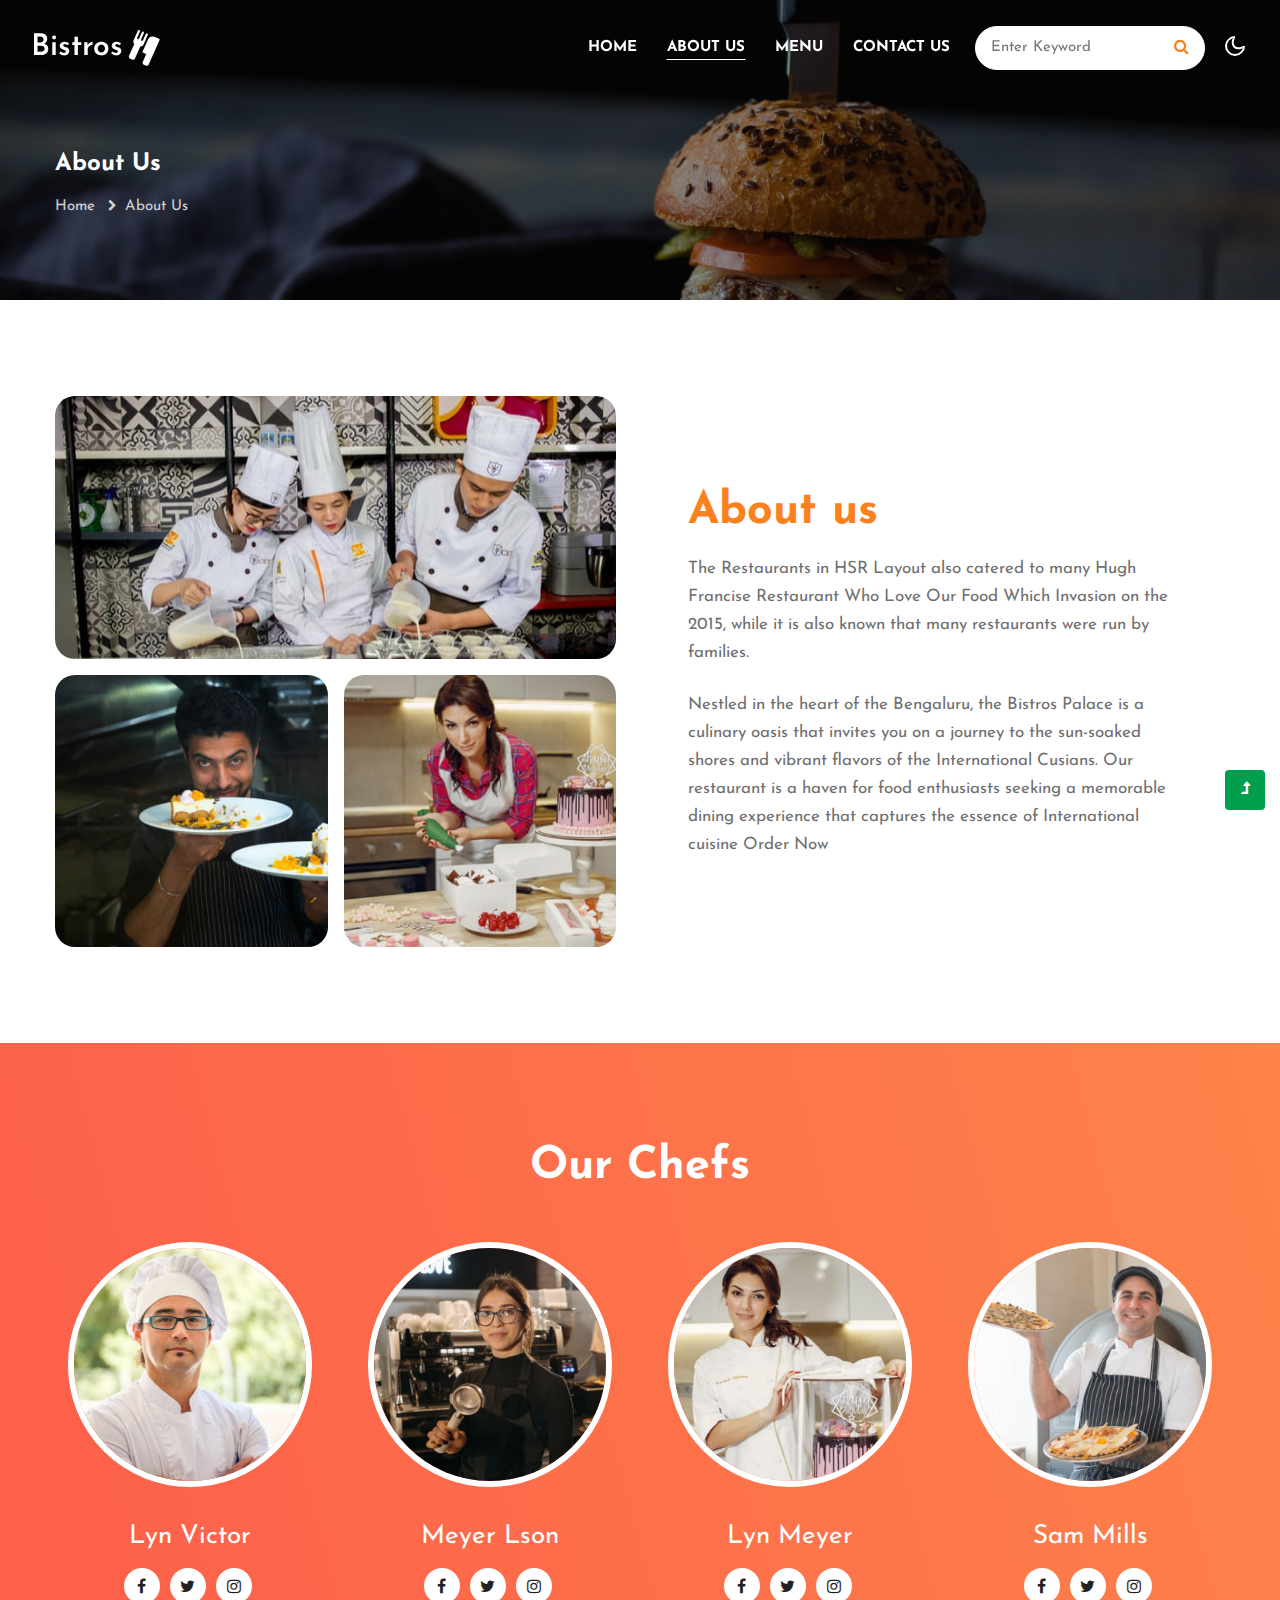
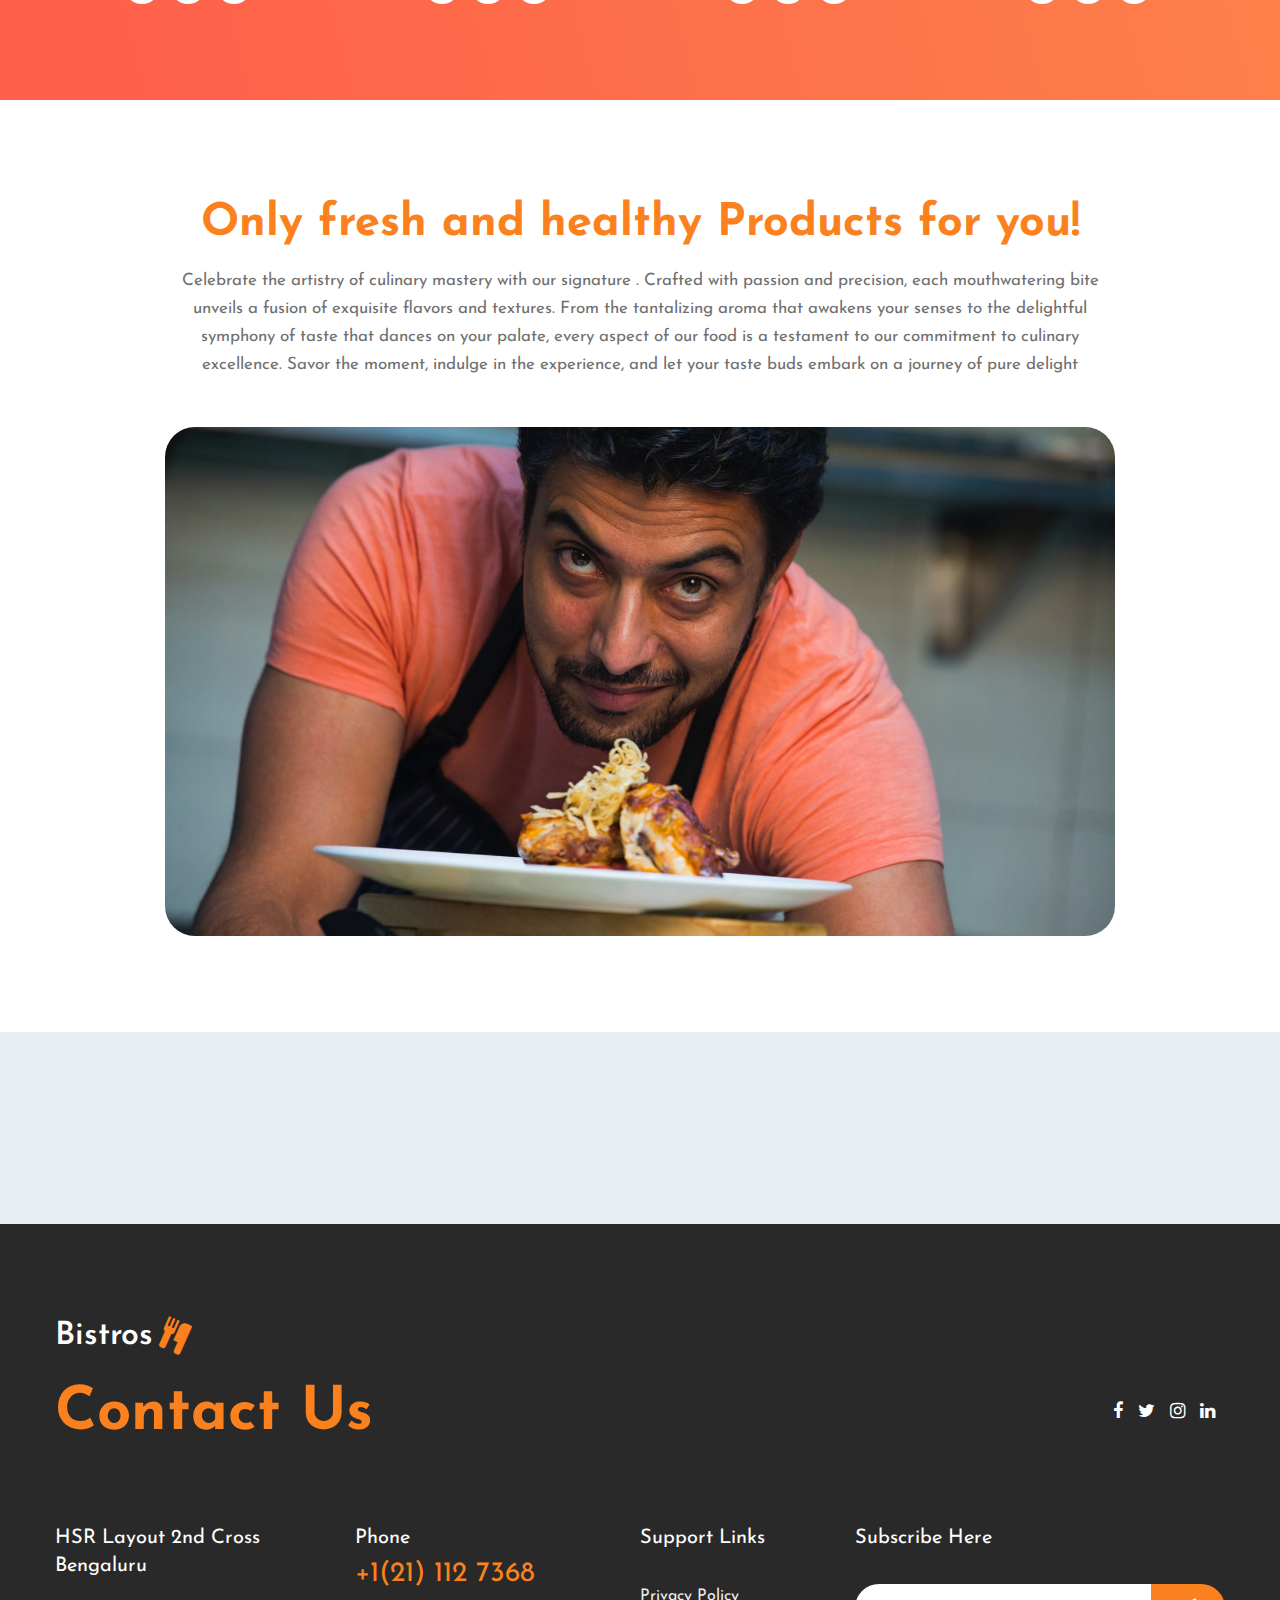
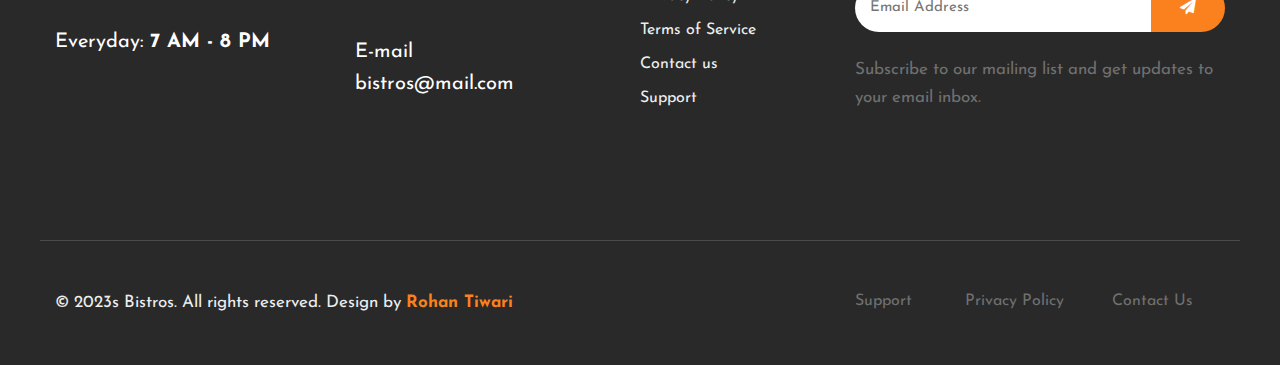
==== commit cd0ee413: "about.html" ====
--- a/about.html
+++ b/about.html
@@ -249,20 +249,12 @@
                     <div class="history-info mt-5">
                         <div class="position-relative">
                             <img src="assets/images/image3.jpg" class="img-fluid radius-image video-popup-image"
-                                alt="video-popup">
-
-                            <a href="#small-dialog"
-                                class="popup-with-zoom-anim play-view text-center position-absolute">
-                                <span class="video-play-icon">
-                                    <span class="fa fa-play"></span>
-                                </span>
+                                >
+
+                            
                             </a>
 
-                            <!-- dialog itself, mfp-hide class is required to make dialog hidden -->
-                            <div id="small-dialog" class="zoom-anim-dialog mfp-hide">
-                                <iframe src="https://player.vimeo.com/video/204689502" frameborder="0"
-                                    allow="autoplay; fullscreen" allowfullscreen></iframe>
-                            </div>
+                            
                         </div>
                     </div>
 
@@ -649,4 +641,4 @@
     <!-- //Js scripts -->
 </body>
 
-</html>+</html>
